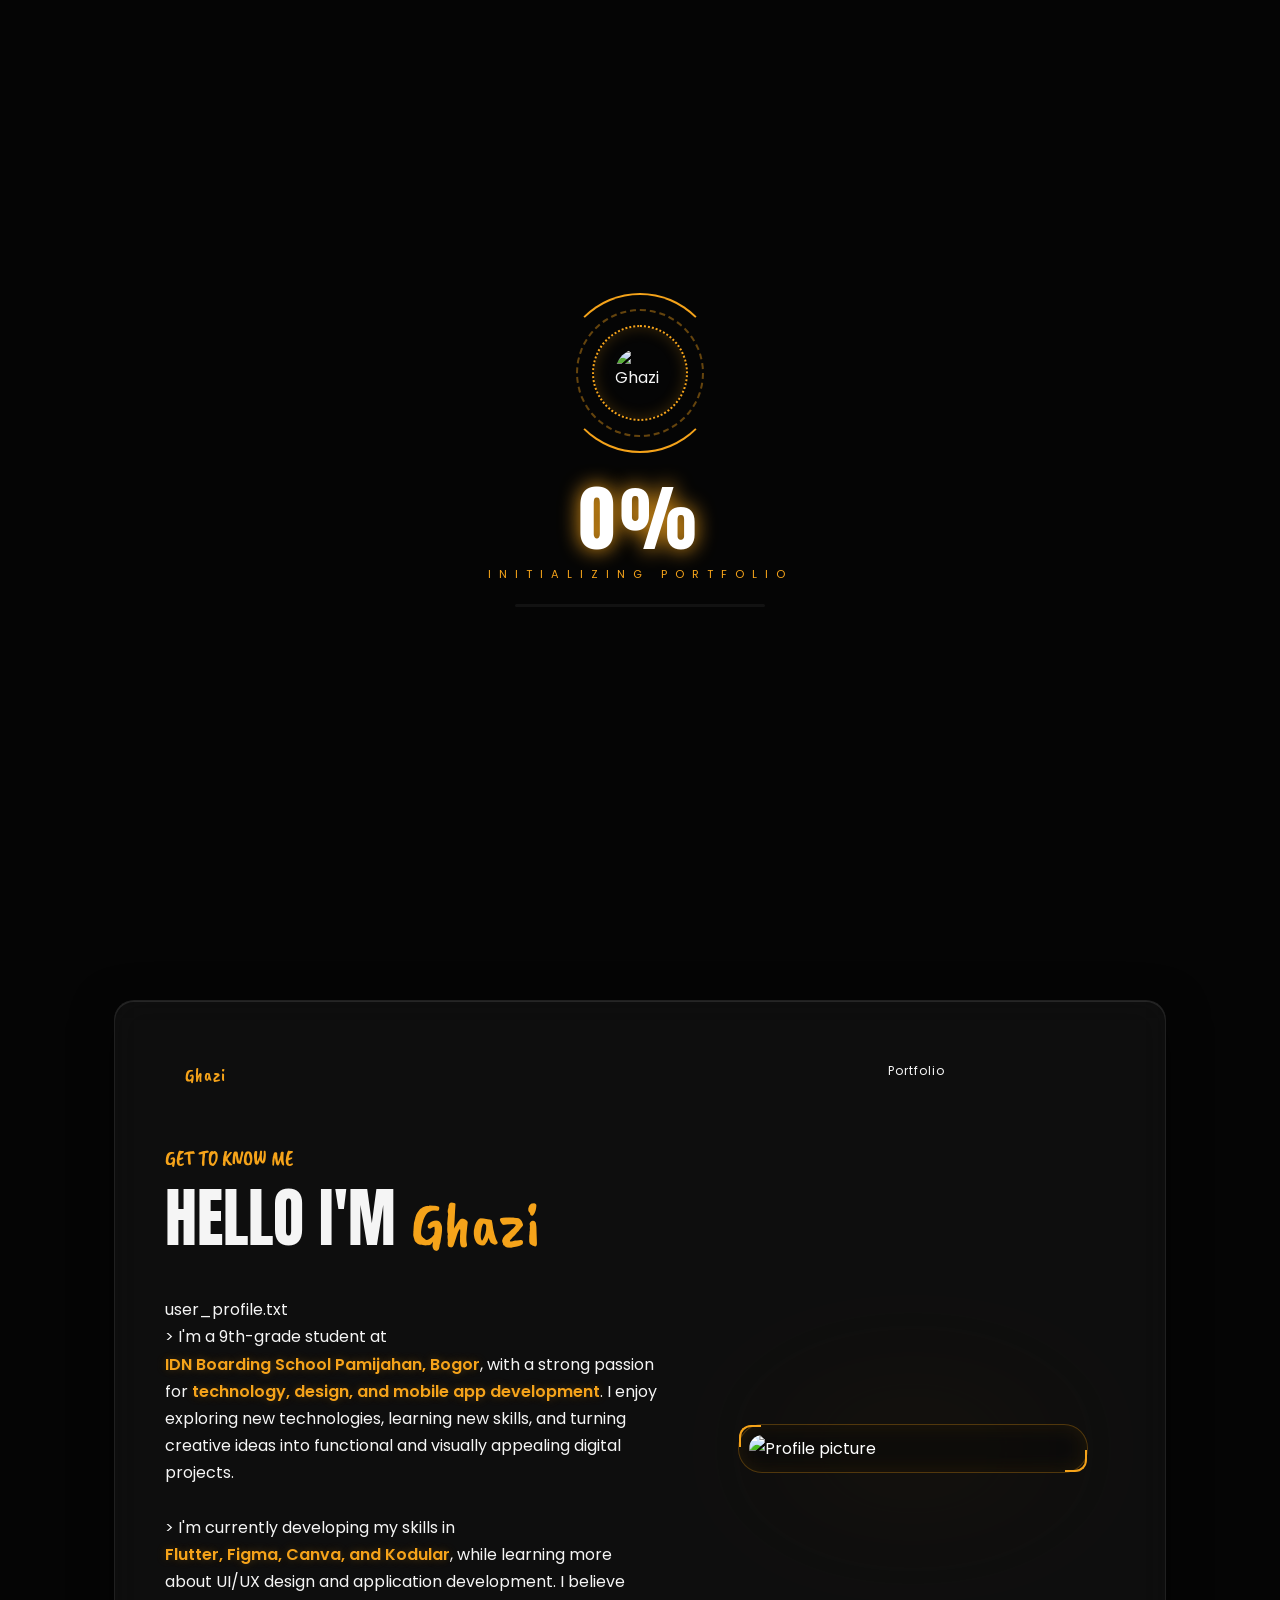
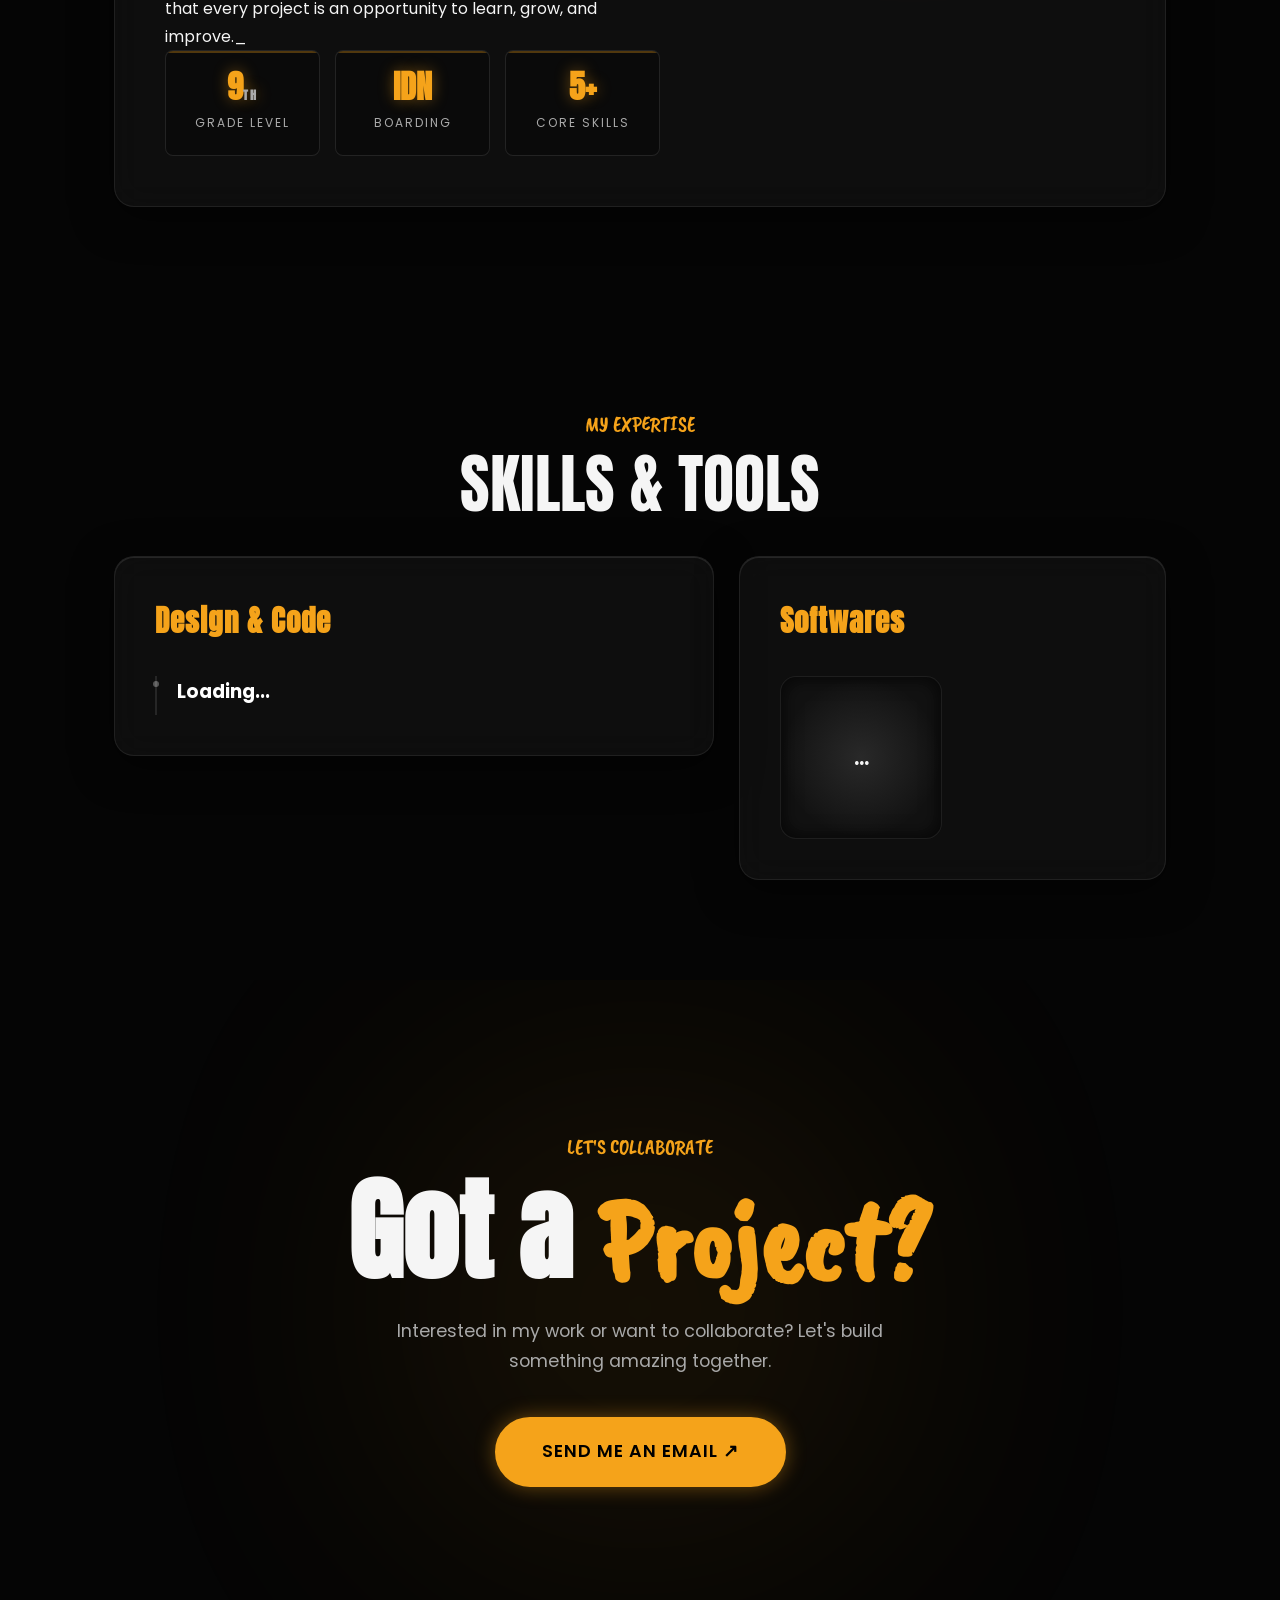
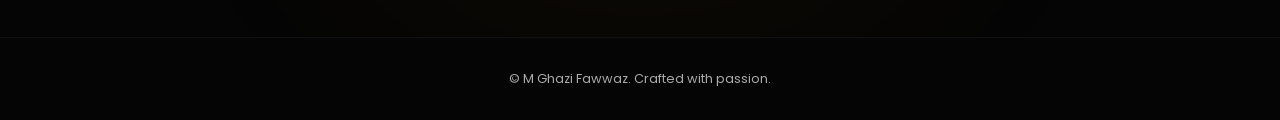
==== index.html @ 1af37bfa "Update index.html" ====
<!DOCTYPE html>
<html lang="id">
<head>
    <meta charset="UTF-8">
    <meta name="viewport" content="width=device-width, initial-scale=1.0">
    <title>My Portfolio | Home</title>
    
    <!-- SEO & Open Graph -->
    <meta name="description" content="Portofolio M Ghazi Fawwaz El Aqiel - Graphic Designer, Web Developer, & UI/UX Enthusiast.">
    <meta property="og:title" content="Ghazi | Graphic Design Portfolio">
    <meta property="og:description" content="I craft digital experiences, visual identities, and interactive web designs.">
    <meta property="og:image" content="https://i.pinimg.com/1200x/37/d2/c1/37d2c142a9b10254f9fcddb2b4d6b6f0.jpg">
    <meta property="og:url" content="https://portofolio-beta-peach-33.vercel.app/">
    <meta property="og:type" content="website">
    <meta name="twitter:card" content="summary_large_image">

    <link rel="icon" type="image/jpeg" href="https://i.pinimg.com/1200x/37/d2/c1/37d2c142a9b10254f9fcddb2b4d6b6f0.jpg">
    <link rel="stylesheet" href="portofolio.css">
    <link href="https://fonts.googleapis.com/css2?family=Anton&family=Caveat+Brush&family=Poppins:wght@300;400;500;600&display=swap" rel="stylesheet">
</head>
<body>

    <!-- BACKGROUNDS -->
    <div class="premium-bg-container">
        <div class="bg-grid-futuristic"></div>
        <div class="bg-glow-orb orb-orange"></div>
        <div class="bg-glow-orb orb-cyan"></div>
        <div class="bg-spotlight"></div>
        
        <div class="particle p1"></div>
        <div class="particle p2"></div>
        <div class="particle p3"></div>
        <div class="particle p4"></div>
        <div class="particle p5"></div>

        <div class="bg-marquee">
            <div class="marquee-content">
                <span>PORTFOLIO • DESIGNER • DEVELOPER • CREATIVE • </span>
                <span>PORTFOLIO • DESIGNER • DEVELOPER • CREATIVE • </span>
            </div>
        </div>
    </div>

    <!-- PRELOADER -->
    <div id="preloader">
        <div class="preloader-content">
            <div class="ring-outer"></div>
            <div class="ring-middle"></div>
            <div class="ring-inner"></div>
            <img src="https://i.pinimg.com/1200x/37/d2/c1/37d2c142a9b10254f9fcddb2b4d6b6f0.jpg" id="preloader-logo" alt="Ghazi Logo">
        </div>
        <div class="preloader-text">0%</div>
        <div class="preloader-subtext">INITIALIZING PORTFOLIO</div>
        <div class="preloader-bar"><div class="preloader-bar-fill"></div></div>
    </div>

    <!-- NAVBAR -->
    <header>
        <nav class="navbar glass-panel">
            <a href="index.html" class="logo">
                <img src="https://i.pinimg.com/1200x/37/d2/c1/37d2c142a9b10254f9fcddb2b4d6b6f0.jpg" alt="Ghazi Logo" style="height: 40px; width: 40px; object-fit: cover; border-radius: 50%;">
            </a>
            <ul class="nav-links">
                <li><a href="index.html" class="active">Home</a></li>
                <li><a href="#about">About</a></li>
                <li><a href="#skills">Skills</a></li>
                <li><a href="projects.html">Projects</a></li>
                <li><a href="sertifikat.html">Certificates</a></li>
                <li><a href="#contact">Contact</a></li>
            </ul>
            <button class="menu-toggle" id="menuToggle" aria-label="Buka menu" aria-expanded="false">☰</button>
        </nav>
    </header>

    <!-- ===== SECTION HOME ===== -->
    <section id="home" class="hero">
        
        <!-- SCENE 3D OTOMATIS -->
        <div class="scene-3d">
            <div class="cube-wrapper parallax-3d">
                <div class="cube">
                    <div class="face front"></div>
                    <div class="face back"></div>
                    <div class="face right"></div>
                    <div class="face left"></div>
                    <div class="face top"></div>
                    <div class="face bottom"></div>
                </div>
            </div>
            <div class="pyramid-wrapper parallax-3d">
                <div class="pyramid">
                    <div class="pyramid-face pf-front"></div>
                    <div class="pyramid-face pf-back"></div>
                    <div class="pyramid-face pf-right"></div>
                    <div class="pyramid-face pf-left"></div>
                </div>
            </div>
            <div class="ring-wrapper parallax-3d">
                <div class="ring-3d"></div>
            </div>
        </div>

        <!-- ELEMEN 3D INTERAKTIF: GLOBE -->
        <div class="interactive-3d-wrapper" id="interactive-3d">
            <div class="globe">
                <div class="globe-ring"></div>
                <div class="globe-ring" style="transform: rotateY(45deg);"></div>
                <div class="globe-ring" style="transform: rotateY(90deg);"></div>
                <div class="globe-ring" style="transform: rotateY(135deg);"></div>
                <div class="globe-ring" style="transform: rotateX(90deg);"></div>
                <div class="globe-ring" style="transform: rotateX(90deg) rotateY(45deg);"></div>
                <div class="globe-ring" style="transform: rotateX(90deg) rotateY(90deg);"></div>
                <div class="globe-ring" style="transform: rotateX(90deg) rotateY(135deg);"></div>
            </div>
        </div>

        <div class="floating-element fe-1">✧</div>
        <div class="floating-element fe-2">&lt;/&gt;</div>
        <div class="floating-element fe-3">✦</div>
        <div class="floating-element fe-4">{ }</div>

        <span class="doodle squiggle s-a parallax" data-speed="2"></span>
        <span class="doodle squiggle s-b parallax" data-speed="-1"></span>
        <span class="doodle spark sp-a"></span>
        <span class="doodle spark sp-b"></span>

        <div class="slide-head glass-panel">
            <span>Graphic Designer</span>
            <span>M Ghazi Fawwaz El Aqiel</span>
        </div>

        <div class="hero-content">
            <p class="greeting">HELLO, WELCOME TO MY UNIVERSE</p>
            <h1 class="cover-title glitch-effect" data-text="PORTFOLIO"><span class="scramble-text">PORTFOLIO</span><span class="script">Graphic Design</span></h1>
            <h2>Student | Designer | Developer</h2>
            
            <div class="hero-buttons" style="margin-top: 20px;">
                <a href="projects.html" class="btn primary magnetic">View My Work</a>
                <a href="#contact" class="btn secondary magnetic">Contact Me</a>
            </div>

            <div class="hero-stack">
                <span>🎨 Figma</span>
                <span>📱 Flutter</span>
                <span>💻 Web Dev</span>
                <span>✨ UI/UX</span>
            </div>
        </div>
    </section>

    <!-- ===== SECTION ABOUT (HUD TERMINAL) ===== -->
    <section id="about" class="section about">
        <div class="glass-panel about-container">
            <div class="slide-head"><span>Ghazi</span><span>Portfolio</span></div>
            
            <div class="about-grid">
                <div class="about-text">
                    <p class="section-label">GET TO KNOW ME</p>
                    <h2 class="slide-title">Hello I'm <span class="script">Ghazi</span></h2>
                    
                    <!-- Terminal Box -->
                    <div class="terminal-box">
                        <div class="terminal-header">
                            <div class="term-dots">
                                <span class="dot red"></span><span class="dot yellow"></span><span class="dot green"></span>
                            </div>
                            <span class="term-title">user_profile.txt</span>
                        </div>
                        <div class="terminal-body">
                            <p>
                                <span class="term-prompt">></span> I'm a 9th-grade student at <span class="highlight">IDN Boarding School Pamijahan, Bogor</span>, with a strong passion for <span class="highlight">technology, design, and mobile app development</span>. I enjoy exploring new technologies, learning new skills, and turning creative ideas into functional and visually appealing digital projects. 
                                <br><br>
                                <span class="term-prompt">></span> I'm currently developing my skills in <span class="highlight">Flutter, Figma, Canva, and Kodular</span>, while learning more about UI/UX design and application development. I believe that every project is an opportunity to learn, grow, and improve.<span class="blinking-cursor">_</span>
                            </p>
                        </div>
                    </div>
                    
                    <!-- Stat Modules -->
                    <div class="about-stats">
                        <div class="stat-box">
                            <div class="stat-glow"></div>
                            <h4>9<span class="stat-small">th</span></h4>
                            <span>Grade Level</span>
                        </div>
                        <div class="stat-box">
                            <div class="stat-glow"></div>
                            <h4>IDN</h4>
                            <span>Boarding</span>
                        </div>
                        <div class="stat-box">
                            <div class="stat-glow"></div>
                            <h4>5+</h4>
                            <span>Core Skills</span>
                        </div>
                    </div>
                </div>
                
                <!-- Gambar Profil dengan Efek Scanline -->
                <div class="hero-image-wrapper">
                    <div class="glow-backdrop"></div>
                    <div class="hero-image floating-img">
                        <div class="scanline"></div>
                        <img src="images/profile.png" alt="Profile picture">
                        <div class="corner-accent top-left"></div>
                        <div class="corner-accent top-right"></div>
                        <div class="corner-accent bottom-left"></div>
                        <div class="corner-accent bottom-right"></div>
                    </div>
                </div>
            </div>
        </div>
    </section>

    <!-- ===== SECTION SKILLS ===== -->
    <section id="skills" class="section skills">
        <p class="section-label text-center">MY EXPERTISE</p>
        <h2 class="slide-title text-center">Skills &amp; Tools</h2>
        
        <div class="bento-grid">
            <div class="bento-item glass-panel skill-list-wrapper">
                <h3>Design & Code</h3>
                <ul class="skills-container"><li class="skill-card"><h4>Loading...</h4></li></ul>
            </div>
            <div class="bento-item glass-panel software-wrapper">
                <h3>Softwares</h3>
                <div class="software-grid"><div class="sw sw-ps">...</div></div>
            </div>
        </div>
    </section>

    <!-- ===== SECTION CONTACT ===== -->
    <section id="contact" class="section contact">
        <div class="glow-orb"></div>
        <p class="section-label">LET'S COLLABORATE</p>
        <h2 class="thanks-title">Got a <span class="script">Project?</span></h2>
        <p class="contact-text">Interested in my work or want to collaborate? Let's build something amazing together.</p>
        <a href="mailto:fawwazghazi13@gmail.com" class="btn primary magnetic" id="contact-email-btn" style="padding: 18px 45px; font-size: 1.1rem;">Send Me an Email ↗</a>
    </section>

    <!-- FOOTER -->
    <footer>
        <p>© <span id="year"></span> M Ghazi Fawwaz. Crafted with passion.</p>
    </footer>

    <!-- GSAP Library -->
    <script src="https://cdnjs.cloudflare.com/ajax/libs/gsap/3.12.2/gsap.min.js"></script>
    <script src="https://cdnjs.cloudflare.com/ajax/libs/gsap/3.12.2/ScrollTrigger.min.js"></script>
    
    <!-- Script Utama -->
    <script type="module" src="portofolio.js"></script>
</body>
</html>
---- portofolio.css ----
@import url('https://fonts.googleapis.com/css2?family=Anton&family=Caveat+Brush&family=Poppins:wght@300;400;500;600&display=swap');

:root {
    --bg: #050505;
    --card: rgba(20, 20, 20, 0.6);
    --text: #f5f5f5; 
    --muted: #a9a9a9;
    --accent: #f5a31a; 
    --accent-glow: rgba(245, 163, 26, 0.4);
    --border: rgba(255, 255, 255, 0.08);
    --font-heading: 'Anton', sans-serif; 
    --font-script: 'Caveat Brush', cursive; 
    --font-body: 'Poppins', sans-serif;
    --noise: url("data:image/svg+xml,%3Csvg xmlns='http://www.w3.org/2000/svg' width='200' height='200'%3E%3Cfilter id='n'%3E%3CfeTurbulence type='fractalNoise' baseFrequency='.85' numOctaves='3' stitchTiles='stitch'/%3E%3C/filter%3E%3Crect width='100%25' height='100%25' filter='url(%23n)' opacity='.55'/%3E%3C/svg%3E");
}

* { margin: 0; padding: 0; box-sizing: border-box; }
html { scroll-behavior: smooth; scroll-padding-top: 100px; }
body { font-family: var(--font-body); background: var(--bg); color: var(--text); line-height: 1.7; overflow-x: hidden; position: relative; }
body::before { content: ''; position: fixed; inset: 0; background-image: var(--noise); opacity: 0.05; pointer-events: none; z-index: 1; }
a { text-decoration: none; color: inherit; }
ul { list-style: none; }
img { max-width: 100%; display: block; }
.text-center { text-align: center; }

/* SCROLL PROGRESS BAR */
.scroll-progress {
    position: fixed; top: 0; left: 0; height: 3px; background: var(--accent);
    width: 0%; z-index: 1000000; box-shadow: 0 0 10px var(--accent);
    transition: width 0.1s ease;
}

/* BACKGROUNDS */
.premium-bg-container { position: fixed; inset: 0; z-index: -2; overflow: hidden; background: var(--bg); }
.bg-grid-futuristic { position: absolute; inset: 0; background-image: linear-gradient(rgba(255, 255, 255, 0.02) 1px, transparent 1px), linear-gradient(90deg, rgba(255, 255, 255, 0.02) 1px, transparent 1px); background-size: 60px 60px; mask-image: radial-gradient(circle at center, black 20%, transparent 70%); -webkit-mask-image: radial-gradient(circle at center, black 20%, transparent 70%); animation: panGrid 15s linear infinite; z-index: 1; }
@keyframes panGrid { 0% { transform: translateY(0); } 100% { transform: translateY(60px); } }
.bg-glow-orb { position: absolute; border-radius: 50%; filter: blur(150px); opacity: 0.08; z-index: 0; }
.orb-orange { width: 60vw; height: 60vw; background: var(--accent); top: -20%; left: -10%; animation: floatOrb1 10s infinite alternate ease-in-out; }
.orb-cyan { width: 50vw; height: 50vw; background: #00e5ff; bottom: -10%; right: -10%; animation: floatOrb2 12s infinite alternate-reverse ease-in-out; }
@keyframes floatOrb1 { 0% { transform: translate(0, 0) scale(1); } 100% { transform: translate(100px, 50px) scale(1.1); } }
@keyframes floatOrb2 { 0% { transform: translate(0, 0) scale(1); } 100% { transform: translate(-100px, -50px) scale(1.2); } }
.bg-spotlight { position: absolute; top: 0; left: 50%; transform: translateX(-50%); width: 100vw; height: 100vh; background: radial-gradient(ellipse at top, rgba(245, 163, 26, 0.08) 0%, transparent 60%); z-index: 2; pointer-events: none; }
.particle { position: absolute; background: var(--accent); border-radius: 50%; box-shadow: 0 0 10px var(--accent); z-index: 3; opacity: 0; }
.p1 { width: 3px; height: 3px; left: 20%; bottom: -10px; animation: floatUp 8s infinite linear; }
.p2 { width: 4px; height: 4px; left: 80%; bottom: -10px; animation: floatUp 12s infinite linear 2s; background: #00e5ff; box-shadow: 0 0 10px #00e5ff; }
.p3 { width: 2px; height: 2px; left: 50%; bottom: -10px; animation: floatUp 10s infinite linear 4s; }
.p4 { width: 4px; height: 4px; left: 10%; bottom: -10px; animation: floatUp 15s infinite linear 1s; }
.p5 { width: 3px; height: 3px; left: 90%; bottom: -10px; animation: floatUp 9s infinite linear 5s; }
@keyframes floatUp { 0% { transform: translateY(0); opacity: 0; } 10% { opacity: 0.5; } 90% { opacity: 0.5; } 100% { transform: translateY(-100vh); opacity: 0; } }
.bg-marquee { position: absolute; top: 50%; left: 0; width: 100vw; overflow: hidden; transform: translateY(-50%) rotate(-5deg); opacity: 0.02; pointer-events: none; z-index: 4; }
.marquee-content { display: flex; white-space: nowrap; font-family: var(--font-heading); font-size: 15vw; color: #fff; animation: marqueeAnim 20s linear infinite; }
@keyframes marqueeAnim { 0% { transform: translateX(0); } 100% { transform: translateX(-50%); } }

.page-bg-container { position: fixed; inset: 0; z-index: -2; overflow: hidden; background: var(--bg); }
.bg-grid { position: absolute; inset: 0; background-image: linear-gradient(rgba(255, 255, 255, 0.03) 1px, transparent 1px), linear-gradient(90deg, rgba(255, 255, 255, 0.03) 1px, transparent 1px); background-size: 50px 50px; mask-image: radial-gradient(circle at center, black 30%, transparent 80%); -webkit-mask-image: radial-gradient(circle at center, black 30%, transparent 80%); animation: panGrid 20s linear infinite; }
.bg-orb-orange, .bg-orb-purple { position: absolute; border-radius: 50%; filter: blur(120px); opacity: 0.2; z-index: 0; }
.bg-orb-orange { width: 500px; height: 500px; background: var(--accent); top: -100px; left: -100px; animation: floatOrb 8s infinite alternate ease-in-out; }
.bg-orb-purple { width: 600px; height: 600px; background: #4a00e0; bottom: -200px; right: -100px; animation: floatOrb 10s infinite alternate-reverse ease-in-out; }
@keyframes floatOrb { 0% { transform: translate(0, 0) scale(1); } 100% { transform: translate(100px, 100px) scale(1.2); } }

/* KOMPONEN UI */
.glass-panel { background: var(--card); backdrop-filter: blur(16px); -webkit-backdrop-filter: blur(16px); border: 1px solid var(--border); border-radius: 20px; box-shadow: 0 10px 40px rgba(0, 0, 0, 0.5), inset 0 1px 0 rgba(255, 255, 255, 0.1); }

header { position: fixed !important; top: 20px !important; left: 0; width: 100%; z-index: 99999 !important; display: flex; justify-content: center; pointer-events: none; }
.navbar { pointer-events: auto; position: relative; width: 100%; max-width: 1100px; padding: 12px 24px; display: flex; align-items: center; justify-content: space-between; border-radius: 50px; }
.logo img { position: relative; z-index: 100; display: block; transition: transform 0.3s; }
.logo:hover img { transform: rotate(15deg) scale(1.1); }
.nav-links { display: flex; gap: 25px; }
.nav-links a { font-size: 0.85rem; font-weight: 500; color: var(--muted); position: relative; padding: 5px 0; transition: color 0.3s; }
.nav-links a::after { content: ''; position: absolute; left: 0; bottom: 0; width: 0; height: 2px; background: var(--accent); transition: width 0.3s; box-shadow: 0 0 10px var(--accent); }
.nav-links a:hover, .nav-links a.active { color: var(--text); }
.nav-links a:hover::after, .nav-links a.active::after { width: 100%; }
.menu-toggle { display: none; background: none; border: none; color: var(--text); font-size: 1.4rem; cursor: pointer; }

.script { font-family: var(--font-script); color: var(--accent); text-transform: none; letter-spacing: 0; }
.section-label { font-family: var(--font-script); color: var(--accent); font-size: 1.3rem; margin-bottom: 10px; }
.slide-title { font-family: var(--font-heading); font-weight: 400; text-transform: uppercase; line-height: 1; margin-bottom: 40px; font-size: clamp(2.5rem, 6vw, 4rem); }

/* HERO SECTION */
.hero { min-height: 100vh; padding: 140px 24px 60px; display: flex; flex-direction: column; align-items: center; text-align: center; position: relative; z-index: 2; }
.slide-head { display: flex; justify-content: space-between; width: 100%; max-width: 800px; padding: 10px 20px; border-radius: 50px; font-size: 0.75rem; letter-spacing: 1px; color: var(--text); margin-bottom: 40px; }
.slide-head span:first-child { color: var(--accent); font-family: var(--font-script); font-size: 1.1rem; }
.greeting { font-size: 0.8rem; letter-spacing: 5px; color: var(--accent); font-weight: 600; margin-bottom: 20px; text-shadow: 0 0 20px var(--accent-glow); }
.cover-title { font-size: clamp(4rem, 15vw, 11rem); letter-spacing: 2px; margin-bottom: 0.4em; font-family: var(--font-heading); line-height: 0.9; position: relative; }
.cover-title .script { position: absolute; left: 0; right: 0; text-align: center; bottom: -0.2em; font-size: 0.35em; white-space: nowrap; text-shadow: 0 10px 30px rgba(0, 0, 0, 0.8); }
.hero h2 { font-family: var(--font-body) !important; font-weight: 600; text-transform: uppercase; letter-spacing: 3px; font-size: clamp(0.9rem, 2vw, 1.2rem); color: var(--text); margin: 25px 0 15px; }

.floating-element { position: absolute; z-index: 1; font-family: monospace; font-weight: bold; color: rgba(245, 163, 26, 0.4); text-shadow: 0 0 20px rgba(245, 163, 26, 0.2); animation: floatShape 6s infinite alternate ease-in-out; pointer-events: none; }
.fe-1 { top: 30%; left: 15%; font-size: 3rem; animation-delay: 0s; }
.fe-2 { top: 60%; right: 15%; font-size: 2.5rem; color: rgba(0, 229, 255, 0.4); text-shadow: 0 0 20px rgba(0, 229, 255, 0.2); animation-delay: 2s; }
.fe-3 { bottom: 20%; left: 25%; font-size: 2rem; animation-delay: 4s; }
.fe-4 { top: 40%; right: 25%; font-size: 2rem; color: rgba(255, 255, 255, 0.2); animation-delay: 1s; }
@keyframes floatShape { 0% { transform: translateY(0) rotate(0deg); } 100% { transform: translateY(-40px) rotate(15deg); } }

.hero-stack { display: flex; gap: 15px; margin-top: 40px; flex-wrap: wrap; justify-content: center; opacity: 0; }
.hero-stack span { background: rgba(255, 255, 255, 0.03); border: 1px solid rgba(255, 255, 255, 0.08); padding: 8px 20px; border-radius: 50px; font-size: 0.85rem; color: var(--muted); font-weight: 500; backdrop-filter: blur(10px); transition: all 0.3s cubic-bezier(0.175, 0.885, 0.32, 1.275); }
.hero-stack span:hover { background: rgba(245, 163, 26, 0.15); color: var(--accent); border-color: var(--accent); transform: translateY(-5px); box-shadow: 0 10px 20px rgba(0,0,0,0.3); }

.btn { display: inline-block; padding: 15px 38px; border-radius: 50px; font-weight: 600; font-size: 0.95rem; border: 2px solid var(--accent); transition: all 0.3s cubic-bezier(0.175, 0.885, 0.32, 1.275); will-change: transform; text-transform: uppercase; letter-spacing: 1px; }
.btn.primary { background: var(--accent); color: #000; box-shadow: 0 0 20px var(--accent-glow); }
.btn.primary:hover { background: transparent; color: var(--accent); box-shadow: 0 0 40px var(--accent-glow); }
.btn.secondary { background: transparent; color: var(--text); border-color: rgba(255,255,255,0.2); }
.btn.secondary:hover { border-color: var(--accent); color: var(--accent); box-shadow: 0 0 20px var(--accent-glow); }
.hero-buttons { display: flex; flex-wrap: wrap; gap: 20px; justify-content: center; }

.section { max-width: 1100px; margin: 0 auto; padding: 100px 24px; position: relative; z-index: 2; }

/* ABOUT */
.about-container { padding: 50px; position: relative; overflow: hidden; }
.about-grid { display: grid; grid-template-columns: 1.1fr 0.9fr; gap: 50px; align-items: center; }
.about-content p { color: #d1d1d1; font-size: 1.05rem; line-height: 1.9; margin-bottom: 30px; font-family: var(--font-body); }
.highlight { color: var(--accent); font-weight: 600; position: relative; display: inline-block; text-shadow: 0 0 10px rgba(245,163,26,0.3); }

.about-stats { display: flex; gap: 15px; flex-wrap: wrap; }
.stat-box { background: rgba(10, 10, 10, 0.8); border: 1px solid rgba(255, 255, 255, 0.1); padding: 20px 25px; border-radius: 8px; text-align: center; flex: 1; min-width: 100px; transition: all 0.3s ease; position: relative; overflow: hidden; }
.stat-box::before { content: ''; position: absolute; top: 0; left: 0; width: 100%; height: 2px; background: var(--accent); opacity: 0.3; transition: opacity 0.3s; }
.stat-box:hover { background: rgba(245, 163, 26, 0.05); border-color: var(--accent); transform: translateY(-5px); box-shadow: 0 10px 20px rgba(0,0,0,0.5); }
.stat-box:hover::before { opacity: 1; }
.stat-box h4 { font-family: var(--font-heading); color: var(--accent); font-size: 2rem; margin-bottom: 5px; line-height: 1; text-shadow: 0 0 15px rgba(245,163,26,0.4); }
.stat-box span { font-size: 0.75rem; color: var(--muted); text-transform: uppercase; letter-spacing: 2px; }

.hero-image-wrapper { position: relative; display: flex; justify-content: center; align-items: center; }
.glow-backdrop { position: absolute; width: 80%; height: 80%; background: var(--accent); filter: blur(80px); opacity: 0.15; border-radius: 50%; z-index: 0; animation: pulseGlow 4s infinite alternate; }
@keyframes pulseGlow { 0% { transform: scale(0.8); opacity: 0.15; } 100% { transform: scale(1.1); opacity: 0.3; } }

.hero-image { position: relative; z-index: 1; width: 100%; max-width: 350px; padding: 10px; border: 1px solid rgba(245, 163, 26, 0.3); border-radius: 24px; background: rgba(0,0,0,0.4); backdrop-filter: blur(10px); box-shadow: inset 0 0 20px rgba(245, 163, 26, 0.1); }
.hero-image::before, .hero-image::after { content: ''; position: absolute; width: 20px; height: 20px; border: 2px solid var(--accent); transition: all 0.3s; }
.hero-image::before { top: 0; left: 0; border-right: none; border-bottom: none; border-radius: 12px 0 0 0; }
.hero-image::after { bottom: 0; right: 0; border-left: none; border-top: none; border-radius: 0 0 12px 0; }
.hero-image:hover::before, .hero-image:hover::after { width: 100%; height: 100%; border-radius: 24px; opacity: 0.3; }
.hero-image img { width: 100%; border-radius: 16px; object-fit: cover; filter: contrast(1.1) saturate(1.2); }

/* SKILLS */
.bento-grid { display: flex; flex-direction: row; gap: 25px; margin-top: 30px; align-items: flex-start; }
.bento-item { padding: 40px; position: relative; overflow: hidden; }
.skill-list-wrapper { flex: 1.2; }
.software-wrapper { flex: 0.8; }
.bento-item h3 { font-family: var(--font-heading); font-size: 1.8rem; color: var(--accent); margin-bottom: 30px; letter-spacing: 1px; }
.skills-container { display: flex; flex-direction: column; gap: 25px; }
.skill-card { padding-left: 20px; border-left: 2px solid rgba(255,255,255,0.1); position: relative; transition: all 0.3s; }
.skill-card::before { content: ''; position: absolute; left: -4px; top: 5px; width: 6px; height: 6px; background: rgba(255,255,255,0.3); border-radius: 50%; transition: all 0.3s; }
.skill-card:hover { border-left-color: var(--accent); transform: translateX(5px); }
.skill-card:hover::before { background: var(--accent); box-shadow: 0 0 10px var(--accent); }
.skill-card h4 { font-size: 1.15rem; color: #fff; margin-bottom: 8px; }
.skill-card p { color: var(--muted); font-size: 0.95rem; line-height: 1.6; }

.software-grid { display: grid; grid-template-columns: repeat(2, 1fr); gap: 20px; }
.sw { aspect-ratio: 1; border-radius: 16px; display: flex; align-items: center; justify-content: center; font-weight: 700; font-size: 1.3rem; text-align: center; background: rgba(20, 20, 20, 0.8); border: 1px solid rgba(255, 255, 255, 0.05); transition: all 0.4s cubic-bezier(0.175, 0.885, 0.32, 1.275); box-shadow: inset 0 0 20px rgba(0,0,0,0.8); position: relative; overflow: hidden; }
.sw::after { content: ''; position: absolute; inset: 0; background: radial-gradient(circle at center, currentColor 0%, transparent 70%); opacity: 0.1; transition: opacity 0.3s; }
.sw:hover { transform: translateY(-8px) scale(1.05); border-color: currentColor; box-shadow: 0 10px 20px rgba(0,0,0,0.5), 0 0 15px currentColor; }
.sw:hover::after { opacity: 0.3; }

/* CONTACT */
.contact { text-align: center; padding: 150px 24px; position: relative; overflow: hidden; }
.glow-orb { position: absolute; top: 50%; left: 50%; transform: translate(-50%, -50%); width: 400px; height: 400px; background: var(--accent); filter: blur(150px); opacity: 0.15; border-radius: 50%; z-index: -1; }
.thanks-title { font-family: var(--font-heading); font-size: clamp(3rem, 10vw, 7rem); line-height: 1; margin-bottom: 20px; }
.contact-text { color: var(--muted); max-width: 500px; margin: 0 auto 40px; font-size: 1.1rem; }
footer { text-align: center; padding: 30px; color: var(--muted); font-size: 0.8rem; border-top: 1px solid rgba(255,255,255,0.05); position: relative; z-index: 2; }

/* FILTER PROJECTS */
.filter-container { display: flex; flex-wrap: wrap; gap: 10px; justify-content: center; margin-bottom: 40px; }
.filter-btn { background: transparent; border: 1px solid rgba(255,255,255,0.15); color: var(--muted); padding: 8px 20px; border-radius: 50px; font-family: var(--font-body); font-size: 0.85rem; cursor: pointer; transition: all 0.3s; font-weight: 500; }
.filter-btn:hover, .filter-btn.active { background: var(--accent); color: #000; border-color: var(--accent); box-shadow: 0 0 15px var(--accent-glow); transform: translateY(-3px); }

/* PROJECTS & CERTIFICATES GRID */
.modern-project-grid { display: grid; grid-template-columns: repeat(auto-fill, minmax(320px, 1fr)); gap: 24px; margin-top: 30px; perspective: 1000px; }
.modern-project-card { position: relative; aspect-ratio: 4 / 3; border-radius: 16px; overflow: hidden; background: #111; border: 1px solid rgba(255, 255, 255, 0.08); transition: transform 0.1s ease-out, box-shadow 0.4s ease, border-color 0.4s ease; display: block; transform-style: preserve-3d; }
.modern-project-card:hover { border-color: var(--accent); box-shadow: 0 20px 40px rgba(0, 0, 0, 0.6), 0 0 20px rgba(245, 163, 26, 0.15); z-index: 10; }
.modern-project-card img { width: 100%; height: 100%; object-fit: cover; transition: transform 0.6s ease; }
.modern-project-card:hover img { transform: scale(1.08); }
.modern-project-overlay { position: absolute; inset: 0; background: linear-gradient(to top, rgba(0,0,0,0.95) 0%, rgba(0,0,0,0.4) 50%, transparent 100%); opacity: 0.8; transition: opacity 0.3s ease; }
.modern-project-card:hover .modern-project-overlay { opacity: 1; }
.modern-project-info { position: absolute; bottom: 0; left: 0; width: 100%; padding: 24px; transform: translateY(10px); transition: transform 0.3s ease; transform-style: preserve-3d; }
.modern-project-card:hover .modern-project-info { transform: translateY(0) translateZ(20px); }
.modern-project-info h4 { font-family: var(--font-heading); font-size: 1.6rem; color: #fff; margin-bottom: 4px; letter-spacing: 0.5px; text-transform: uppercase; text-shadow: 0 2px 10px rgba(0,0,0,0.8); }
.modern-project-info span { display: inline-block; font-size: 0.75rem; color: var(--accent); font-weight: 600; letter-spacing: 1px; text-transform: uppercase; }

.video-marquee-wrapper { overflow: hidden; width: 100%; position: relative; padding: 40px 0; mask-image: linear-gradient(to right, transparent, black 10%, black 90%, transparent); -webkit-mask-image: linear-gradient(to right, transparent, black 10%, black 90%, transparent); perspective: 1000px; }
.video-marquee-track { display: flex; gap: 30px; width: max-content; animation: scrollMarquee 45s linear infinite; transform-style: preserve-3d; }
.video-marquee-wrapper:hover .video-marquee-track { animation-play-state: paused; }
@keyframes scrollMarquee { 0% { transform: translateX(0); } 100% { transform: translateX(-50%); } }
.video-item-card { width: 380px !important; aspect-ratio: 16 / 9 !important; flex-shrink: 0; position: relative; border-radius: 16px; overflow: hidden; border: 1px solid rgba(255, 255, 255, 0.1); background: #111; transition: transform 0.4s cubic-bezier(0.175, 0.885, 0.32, 1.275), box-shadow 0.4s ease, border-color 0.4s ease; transform-style: preserve-3d; }
.video-item-card:hover { border-color: var(--accent); transform: scale(1.08) translateZ(30px) rotateX(2deg) rotateY(-2deg); box-shadow: 0 20px 40px rgba(245, 163, 26, 0.2), 0 0 20px rgba(245, 163, 26, 0.1); z-index: 10; }
.video-card-inner { width: 100%; height: 100%; position: relative; }
.video-item-card img { width: 100%; height: 100%; object-fit: cover; transition: transform 0.5s ease; }
.video-item-card:hover img { transform: scale(1.05); }
.video-overlay { position: absolute; inset: 0; background: linear-gradient(to top, rgba(0,0,0,0.9) 0%, rgba(0,0,0,0.2) 50%, transparent 100%); transition: opacity 0.3s ease; }
.play-btn-wrapper { position: absolute; top: 50%; left: 50%; transform: translate(-50%, -50%) translateZ(20px); opacity: 0.8; transition: opacity 0.3s, transform 0.3s; }
.video-item-card:hover .play-btn-wrapper { opacity: 1; transform: translate(-50%, -50%) translateZ(40px) scale(1.1); }
.play-btn { width: 60px; height: 60px; background: rgba(10, 10, 10, 0.5); backdrop-filter: blur(5px); -webkit-backdrop-filter: blur(5px); border: 2px solid rgba(255,255,255,0.8); border-radius: 50%; display: flex; align-items: center; justify-content: center; color: #fff; font-size: 1.2rem; padding-left: 5px; box-shadow: 0 0 20px rgba(0,0,0,0.5); transition: background 0.3s, border-color 0.3s, color 0.3s; }
.video-item-card:hover .play-btn { background: var(--accent); border-color: var(--accent); color: #000; box-shadow: 0 0 30px var(--accent-glow); }
.video-title-badge { position: absolute; bottom: 15px; left: 15px; background: rgba(20, 20, 20, 0.6); backdrop-filter: blur(10px); -webkit-backdrop-filter: blur(10px); border: 1px solid rgba(255, 255, 255, 0.15); color: #fff; padding: 6px 16px; border-radius: 50px; font-size: 0.8rem; font-weight: 600; letter-spacing: 0.5px; transform: translateZ(30px); transition: background 0.3s, border-color 0.3s; }
.video-item-card:hover .video-title-badge { background: rgba(245, 163, 26, 0.9); color: #000; border-color: var(--accent); }

.cert-grid { display: grid; grid-template-columns: repeat(auto-fill, minmax(320px, 1fr)); gap: 24px; margin-top: 30px; perspective: 1000px; }
.cert-card { position: relative; background: #111; border-radius: 16px; overflow: hidden; border: 1px solid rgba(255, 255, 255, 0.08); transition: transform 0.1s ease-out, box-shadow 0.4s ease, border-color 0.4s ease; display: flex; flex-direction: column; aspect-ratio: 4 / 3; transform-style: preserve-3d; }
.cert-card:hover { border-color: var(--accent); box-shadow: 0 20px 40px rgba(0, 0, 0, 0.6), 0 0 20px rgba(245, 163, 26, 0.15); z-index: 10; }
.cert-image-wrapper { width: 100%; height: 100%; position: absolute; inset: 0; }
.cert-image-wrapper img { width: 100%; height: 100%; object-fit: cover; transition: transform 0.6s ease; }
.cert-card:hover .cert-image-wrapper img { transform: scale(1.1); }
.cert-overlay { position: absolute; inset: 0; background: linear-gradient(to top, rgba(0,0,0,0.95) 0%, rgba(0,0,0,0.4) 60%, transparent 100%); opacity: 0.9; transition: opacity 0.3s ease; }
.cert-card:hover .cert-overlay { opacity: 1; }
.cert-info { position: absolute; bottom: 0; left: 0; width: 100%; padding: 24px; transform: translateY(15px); transition: transform 0.4s ease; z-index: 2; transform-style: preserve-3d; }
.cert-card:hover .cert-info { transform: translateY(0) translateZ(20px); }
.cert-info h3 { font-family: var(--font-heading); font-size: 1.4rem; color: #fff; margin-bottom: 4px; line-height: 1.2; text-transform: uppercase; text-shadow: 0 2px 10px rgba(0,0,0,0.5); }
.cert-issuer-row { display: flex; justify-content: space-between; align-items: center; font-size: 0.8rem; color: var(--accent); font-weight: 600; letter-spacing: 0.5px; margin-bottom: 12px; }
.cert-btn { display: inline-block; padding: 8px 18px; background: rgba(245, 163, 26, 0.1); border: 1px solid var(--accent); color: var(--accent); border-radius: 50px; font-size: 0.75rem; font-weight: 600; text-transform: uppercase; letter-spacing: 1px; transition: all 0.3s; backdrop-filter: blur(5px); }
.cert-btn:hover { background: var(--accent); color: #000; box-shadow: 0 0 15px var(--accent); }

/* PRELOADER, CURSOR, GLITCH */
#preloader { position: fixed; inset: 0; background: #050505; z-index: 9999999; display: flex; flex-direction: column; align-items: center; justify-content: center; }
.preloader-content { position: relative; width: 160px; height: 160px; display: flex; align-items: center; justify-content: center; margin-bottom: 30px; }
.ring-outer, .ring-middle, .ring-inner { position: absolute; border-radius: 50%; }
.ring-outer { width: 100%; height: 100%; border: 2px solid transparent; border-top: 2px solid var(--accent); border-bottom: 2px solid var(--accent); animation: spinRing 3s linear infinite; }
.ring-middle { width: 80%; height: 80%; border: 2px dashed rgba(245, 163, 26, 0.4); animation: spinRing 4s linear infinite reverse; }
.ring-inner { width: 60%; height: 60%; border: 2px dotted var(--accent); box-shadow: inset 0 0 15px rgba(245, 163, 26, 0.2); animation: spinRing 2s linear infinite; }
@keyframes spinRing { 0% { transform: rotate(0deg); } 100% { transform: rotate(360deg); } }
#preloader-logo { width: 50px; height: 50px; object-fit: cover; border-radius: 50%; position: relative; z-index: 2; animation: pulseLogo 2s infinite alternate; }
@keyframes pulseLogo { 0% { filter: drop-shadow(0 0 5px var(--accent)); transform: scale(0.95); } 100% { filter: drop-shadow(0 0 25px var(--accent)); transform: scale(1.05); } }
.preloader-text { font-family: var(--font-heading); font-size: 4.5rem; color: #fff; line-height: 1; letter-spacing: 5px; text-shadow: 0 0 20px var(--accent); }
.preloader-subtext { font-family: var(--font-body); font-size: 0.7rem; color: var(--accent); letter-spacing: 8px; margin-bottom: 20px; margin-top: 10px; animation: blinkText 1.5s infinite; }
@keyframes blinkText { 0%, 100% { opacity: 1; } 50% { opacity: 0.3; } }
.preloader-bar { width: 250px; height: 3px; background: rgba(255,255,255,0.05); border-radius: 5px; overflow: hidden; position: relative; }
.preloader-bar-fill { width: 0%; height: 100%; background: linear-gradient(90deg, transparent, var(--accent), #fff); box-shadow: 0 0 15px var(--accent); }

@media (pointer: fine) {
    body, a, button, input, textarea, .btn, .filter-btn { cursor: none !important; }
    .cursor-dot, .cursor-outline { position: fixed; top: 0; left: 0; margin: 0; transform: translate(-50%, -50%); border-radius: 50%; pointer-events: none; z-index: 999999; }
    .cursor-dot { width: 6px; height: 6px; background-color: var(--accent); box-shadow: 0 0 10px var(--accent); }
    .cursor-outline { width: 40px; height: 40px; border: 1px solid rgba(245, 163, 26, 0.4); transition: width 0.2s, height 0.2s, background-color 0.2s; }
    .cursor-outline.hovered { width: 70px; height: 70px; background-color: rgba(245, 163, 26, 0.1); border-color: var(--accent); }
}
.glitch-effect { position: relative; }
.glitch-effect::before, .glitch-effect::after { content: attr(data-text); position: absolute; top: 0; left: 0; width: 100%; height: 100%; background: var(--bg); }
.glitch-effect::before { left: 3px; text-shadow: -2px 0 #ff003c; clip: rect(24px, 550px, 90px, 0); animation: glitch-anim 3s infinite linear alternate-reverse; }
.glitch-effect::after { left: -3px; text-shadow: 2px 0 #00e5ff; clip: rect(85px, 550px, 140px, 0); animation: glitch-anim 2s linear alternate-reverse infinite; }
@keyframes glitch-anim { 0% { clip: rect(10px, 9999px, 50px, 0); } 20% { clip: rect(80px, 9999px, 20px, 0); } 40% { clip: rect(30px, 9999px, 70px, 0); } 60% { clip: rect(60px, 9999px, 40px, 0); } 80% { clip: rect(15px, 9999px, 90px, 0); } 100% { clip: rect(80px, 9999px, 100px, 0); } }

.doodle { position: absolute; pointer-events: none; background-repeat: no-repeat; background-size: contain; z-index: 0; }
.s-a { top: 20%; left: 10%; width: 100px; height: 30px; background-image: url("data:image/svg+xml,%3Csvg xmlns='http://www.w3.org/2000/svg' viewBox='0 0 140 40'%3E%3Cpath d='M4 22 Q14 -2 24 22 T44 22 T64 22 T84 22 T104 22 T136 22' fill='none' stroke='%23f5a31a' stroke-width='4' stroke-linecap='round'/%3E%3C/svg%3E"); }
.s-b { bottom: 20%; right: 10%; width: 120px; height: 36px; background-image: url("data:image/svg+xml,%3Csvg xmlns='http://www.w3.org/2000/svg' viewBox='0 0 140 40'%3E%3Cpath d='M4 22 Q14 -2 24 22 T44 22 T64 22 T84 22 T104 22 T136 22' fill='none' stroke='%23f5a31a' stroke-width='4' stroke-linecap='round'/%3E%3C/svg%3E"); transform: rotate(15deg); }
.spark { background-image: url("data:image/svg+xml,%3Csvg xmlns='http://www.w3.org/2000/svg' viewBox='0 0 100 100'%3E%3Cpath d='M50 4 C54 34 66 46 96 50 C66 54 54 66 50 96 C46 66 34 54 4 50 C34 46 46 34 50 4Z' fill='%23ffffff'/%3E%3C/svg%3E"); width: 25px; height: 25px; opacity: 0.3; }

/* ==========================================
   ELEMEN 3D (POSISI BARU SUDAH DIPISAH AGAR TIDAK TABRAKAN)
   ========================================== */
.scene-3d { position: absolute; inset: 0; pointer-events: none; z-index: 1; perspective: 1000px; overflow: hidden; }
.cube-wrapper { position: absolute; width: 80px; height: 80px; top: 25%; left: 8%; transform-style: preserve-3d; animation: floatObj 6s ease-in-out infinite alternate; }
.pyramid-wrapper { position: absolute; width: 100px; height: 100px; top: 35%; right: 8%; transform-style: preserve-3d; animation: floatObj 8s ease-in-out infinite alternate-reverse; }
.ring-wrapper { position: absolute; width: 150px; height: 150px; bottom: 20%; left: 20%; transform-style: preserve-3d; animation: floatObj 7s ease-in-out infinite alternate; }

.cube { width: 100%; height: 100%; position: relative; transform-style: preserve-3d; animation: spinCube 15s linear infinite; }
.cube .face { position: absolute; width: 80px; height: 80px; border: 1.5px solid rgba(245, 163, 26, 0.5); background: rgba(245, 163, 26, 0.05); box-shadow: 0 0 15px rgba(245, 163, 26, 0.2), inset 0 0 10px rgba(245, 163, 26, 0.1); }
.cube .front  { transform: translateZ(40px); }
.cube .back   { transform: rotateY(180deg) translateZ(40px); }
.cube .right  { transform: rotateY(90deg) translateZ(40px); }
.cube .left   { transform: rotateY(-90deg) translateZ(40px); }
.cube .top    { transform: rotateX(90deg) translateZ(40px); }
.cube .bottom { transform: rotateX(-90deg) translateZ(40px); }
@keyframes spinCube { 0% { transform: rotateX(0) rotateY(0) rotateZ(0); } 100% { transform: rotateX(360deg) rotateY(360deg) rotateZ(360deg); } }

.pyramid { width: 100%; height: 100%; position: relative; transform-style: preserve-3d; animation: spinPyramid 12s linear infinite; }
.pyramid-face { position: absolute; bottom: 0; left: 0; width: 0; height: 0; border-left: 50px solid transparent; border-right: 50px solid transparent; border-bottom: 86.6px solid rgba(0, 229, 255, 0.1); transform-origin: 50% 100%; filter: drop-shadow(0 0 10px rgba(0, 229, 255, 0.4)); }
.pyramid-face::after { content: ''; position: absolute; left: -50px; bottom: -86.6px; border-left: 50px solid transparent; border-right: 50px solid transparent; border-bottom: 86.6px solid transparent; border-bottom-color: rgba(0, 229, 255, 0.4); transform: scale(0.95); }
.pf-front { transform: rotateX(30deg) rotateY(0deg) translateZ(25px); }
.pf-back  { transform: rotateX(30deg) rotateY(180deg) translateZ(25px); }
.pf-right { transform: rotateX(30deg) rotateY(90deg) translateZ(25px); }
.pf-left  { transform: rotateX(30deg) rotateY(-90deg) translateZ(25px); }
@keyframes spinPyramid { 0% { transform: rotateY(0deg); } 100% { transform: rotateY(360deg); } }

.ring-3d { width: 100%; height: 100%; border-radius: 50%; border: 2px dashed rgba(245, 163, 26, 0.4); box-shadow: 0 0 30px rgba(245, 163, 26, 0.1); position: absolute; transform-style: preserve-3d; animation: spinRing3D 10s linear infinite; }
.ring-3d::before, .ring-3d::after { content: ''; position: absolute; width: 100%; height: 100%; border-radius: 50%; border: 1px solid rgba(255, 255, 255, 0.2); }
.ring-3d::before { transform: rotateX(60deg) rotateY(20deg); }
.ring-3d::after { transform: rotateX(-60deg) rotateY(-20deg); border-color: rgba(0, 229, 255, 0.3); }
@keyframes spinRing3D { 0% { transform: rotateX(0) rotateY(0); } 100% { transform: rotateX(360deg) rotateY(360deg); } }

@keyframes floatObj { 0% { transform: translateY(0px); } 100% { transform: translateY(-30px); } }

/* ==========================================
   ELEMEN 3D INTERAKTIF (GLOBAL WRAPPER)
   ========================================== */
.interactive-3d-wrapper {
    perspective: 1000px;
    z-index: 10;
    pointer-events: auto;
    cursor: grab;
}
.interactive-3d-wrapper:active { cursor: grabbing; }

/* 1. HOME PAGE GLOBE (CENTER BOTTOM) */
#interactive-3d {
    position: absolute;
    bottom: 8%;
    left: 50%;
    transform: translateX(-50%);
    width: 160px;
    height: 160px;
}
#interactive-3d .drag-hint { display: none; } /* Sembunyikan Drag Me di Home */
.globe { width: 100%; height: 100%; position: relative; transform-style: preserve-3d; }
.globe-ring { position: absolute; inset: 0; border: 1.5px solid rgba(0, 229, 255, 0.4); border-radius: 50%; box-shadow: 0 0 15px rgba(0, 229, 255, 0.15), inset 0 0 15px rgba(0, 229, 255, 0.1); }

/* 2. PROJECTS & CERTIFICATES (FIXED BOTTOM RIGHT) */
#interactive-3d-project, #interactive-3d-cert {
    position: fixed;
    bottom: 30px;
    right: 30px;
    width: 150px;
    height: 150px;
}

/* Data Stack (Projects) */
.stack-3d { width: 100px; height: 100px; position: relative; transform-style: preserve-3d; margin: 25px auto; }
.stack-layer { position: absolute; inset: 0; border: 1px solid rgba(245, 163, 26, 0.6); background: rgba(245, 163, 26, 0.05); box-shadow: inset 0 0 20px rgba(245, 163, 26, 0.1); border-radius: 10px; transition: all 0.3s; }
.layer-1 { transform: translateZ(20px) translateX(0px); background: rgba(245, 163, 26, 0.1); }
.layer-2 { transform: translateZ(0px) translateX(-15px) translateY(15px); opacity: 0.6; }
.layer-3 { transform: translateZ(-20px) translateX(-30px) translateY(30px); opacity: 0.3; }
#interactive-3d-project:hover .layer-2 { transform: translateZ(-10px) translateX(-25px) translateY(25px); }
#interactive-3d-project:hover .layer-3 { transform: translateZ(-30px) translateX(-45px) translateY(45px); }

/* Medal (Certificates) */
.medal-3d { width: 100px; height: 100px; position: relative; transform-style: preserve-3d; margin: 25px auto; }
.medal-ring { position: absolute; inset: 0; border-radius: 50%; border: 3px solid rgba(0, 229, 255, 0.6); box-shadow: 0 0 25px rgba(0, 229, 255, 0.3), inset 0 0 15px rgba(0, 229, 255, 0.2); background: rgba(0, 229, 255, 0.05); transform: translateZ(20px); }
.medal-star { position: absolute; top: 50%; left: 50%; transform: translate(-50%, -50%) translateZ(30px); font-size: 2.5rem; color: var(--accent); text-shadow: 0 0 20px var(--accent); }
.medal-ribbon { position: absolute; top: -30px; width: 25px; height: 90px; background: linear-gradient(to bottom, #ff003c, #99001a); border: 1px solid rgba(255,255,255,0.2); transform-origin: bottom center; z-index: -1; box-shadow: 0 0 10px rgba(255,0,60,0.4); }
.medal-ribbon.left { left: 20px; transform: rotate(15deg) translateZ(10px); }
.medal-ribbon.right { right: 20px; transform: rotate(-15deg) translateZ(10px); }

/* Drag Hint Text (Untuk Projects & Certificates) */
.drag-hint {
    position: absolute; bottom: -25px; left: 50%; transform: translateX(-50%);
    font-family: var(--font-script); font-size: 1.2rem; color: var(--accent);
    text-shadow: 0 0 10px var(--accent-glow); white-space: nowrap; opacity: 0.8;
    animation: floatHint 2s infinite alternate ease-in-out; pointer-events: none;
}
@keyframes floatHint {
    0% { transform: translate(-50%, 0); opacity: 0.5; }
    100% { transform: translate(-50%, -5px); opacity: 1; }
}

/* 404 */
.error-page { display: flex; flex-direction: column; align-items: center; justify-content: center; min-height: 100vh; text-align: center; position: relative; z-index: 2; }
.error-glitch { font-family: var(--font-heading); font-size: clamp(8rem, 20vw, 15rem); line-height: 1; color: var(--text); position: relative; margin-bottom: 20px; text-shadow: 0 0 20px rgba(255,255,255,0.2); }
.error-title { font-family: var(--font-heading); font-size: clamp(2rem, 5vw, 3rem); color: var(--accent); margin-bottom: 15px; text-transform: uppercase; letter-spacing: 2px; }
.error-desc { color: var(--muted); max-width: 400px; margin-bottom: 30px; font-size: 1.1rem; }

/* Responsive */
@media (max-width: 900px) {
    .about-grid { grid-template-columns: 1fr; }
    .hero-image { order: -1; margin-bottom: 20px; }
    .bento-grid { flex-direction: column; }
    .skill-list-wrapper, .software-wrapper { width: 100%; }
    .about-container { padding: 30px; }
    .about-stats { justify-content: center; }
    .stat-box { flex: 1 1 30%; }
    .glow-backdrop { width: 100%; height: 100%; }
    .floating-element { display: none; }
    .scene-3d { display: none; }
    .interactive-3d-wrapper { display: none; } 
}
@media (max-width: 768px) {
    .menu-toggle { display: block; }
    .nav-links { position: absolute; top: 110%; left: 0; width: 100%; flex-direction: column; background: var(--card); backdrop-filter: blur(20px); border-radius: 20px; border: 1px solid var(--border); max-height: 0; overflow: hidden; transition: max-height 0.4s ease; padding: 0; }
    .nav-links.active { max-height: 400px; padding: 20px 0; }
    .nav-links a { display: block; padding: 15px; text-align: center; }
    .cover-title .script { position: static; display: block; transform: none; margin-top: 10px; font-size: 0.4em; }
}
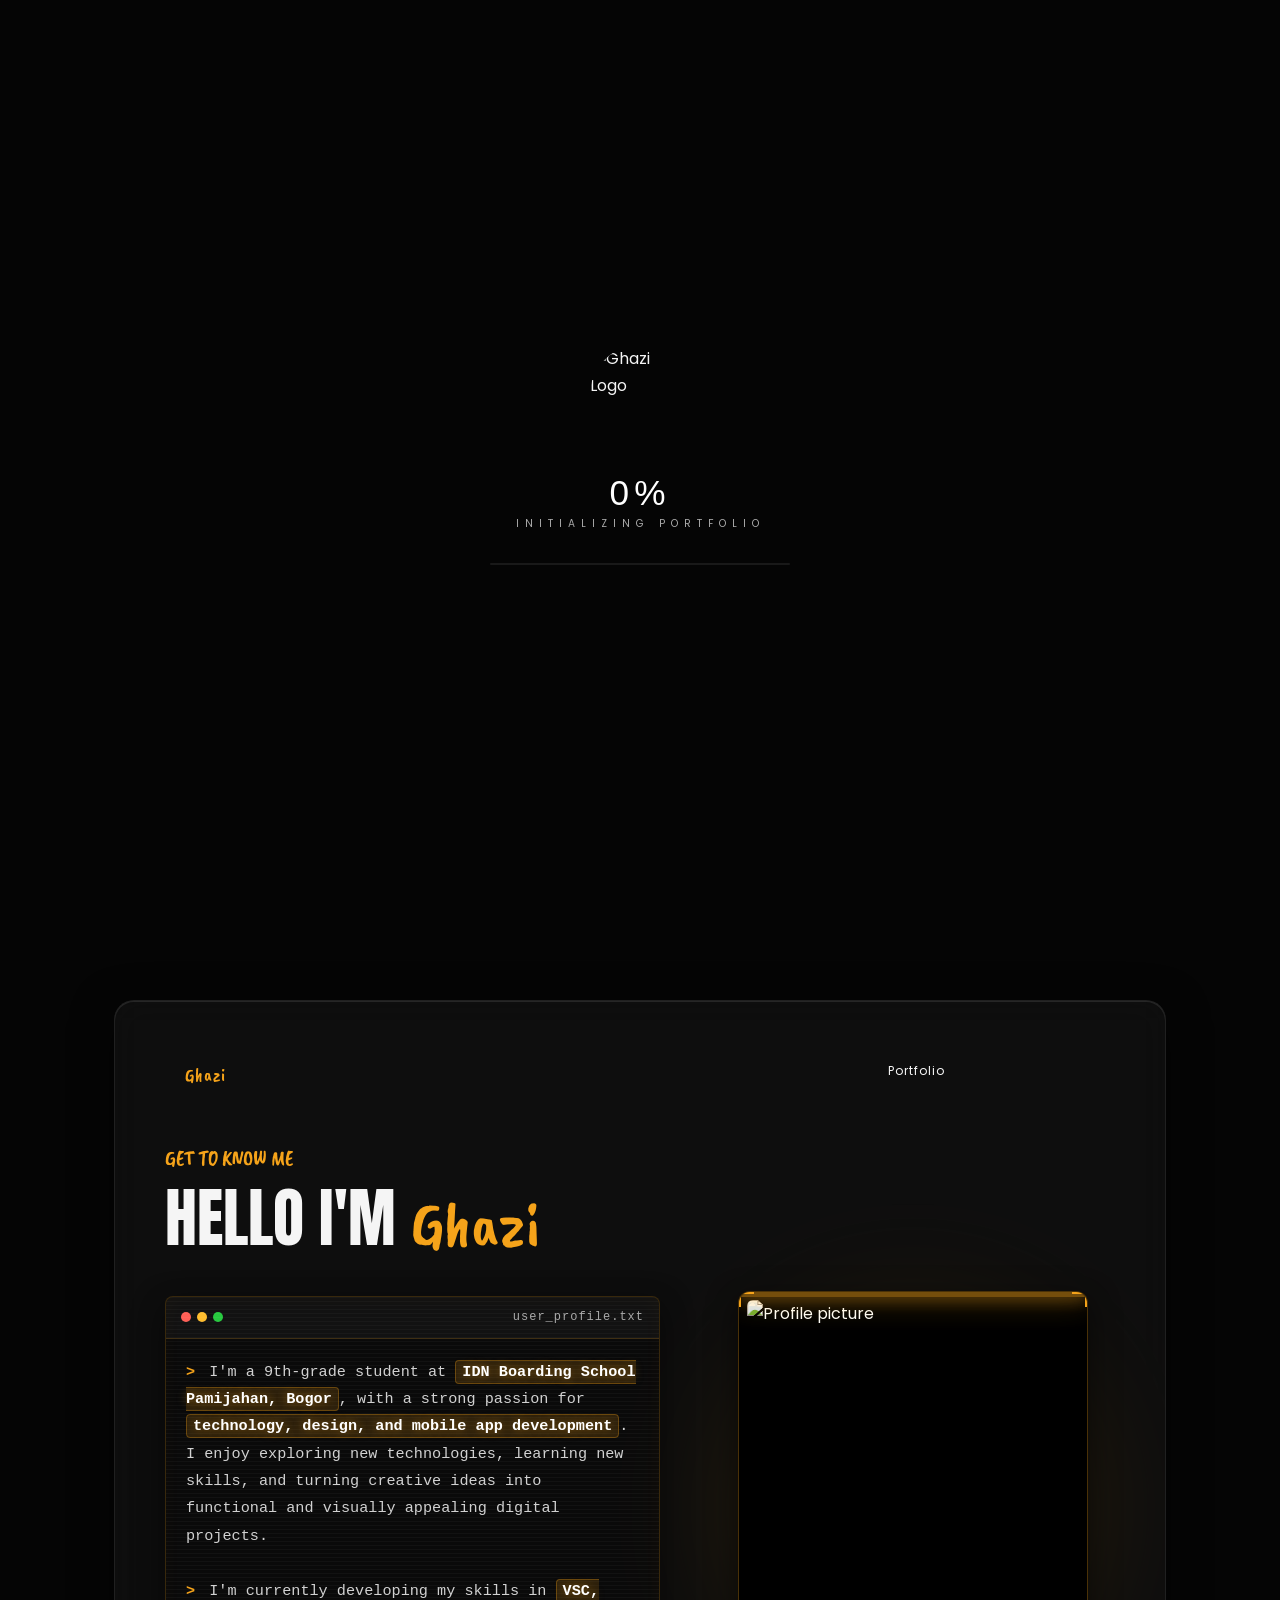
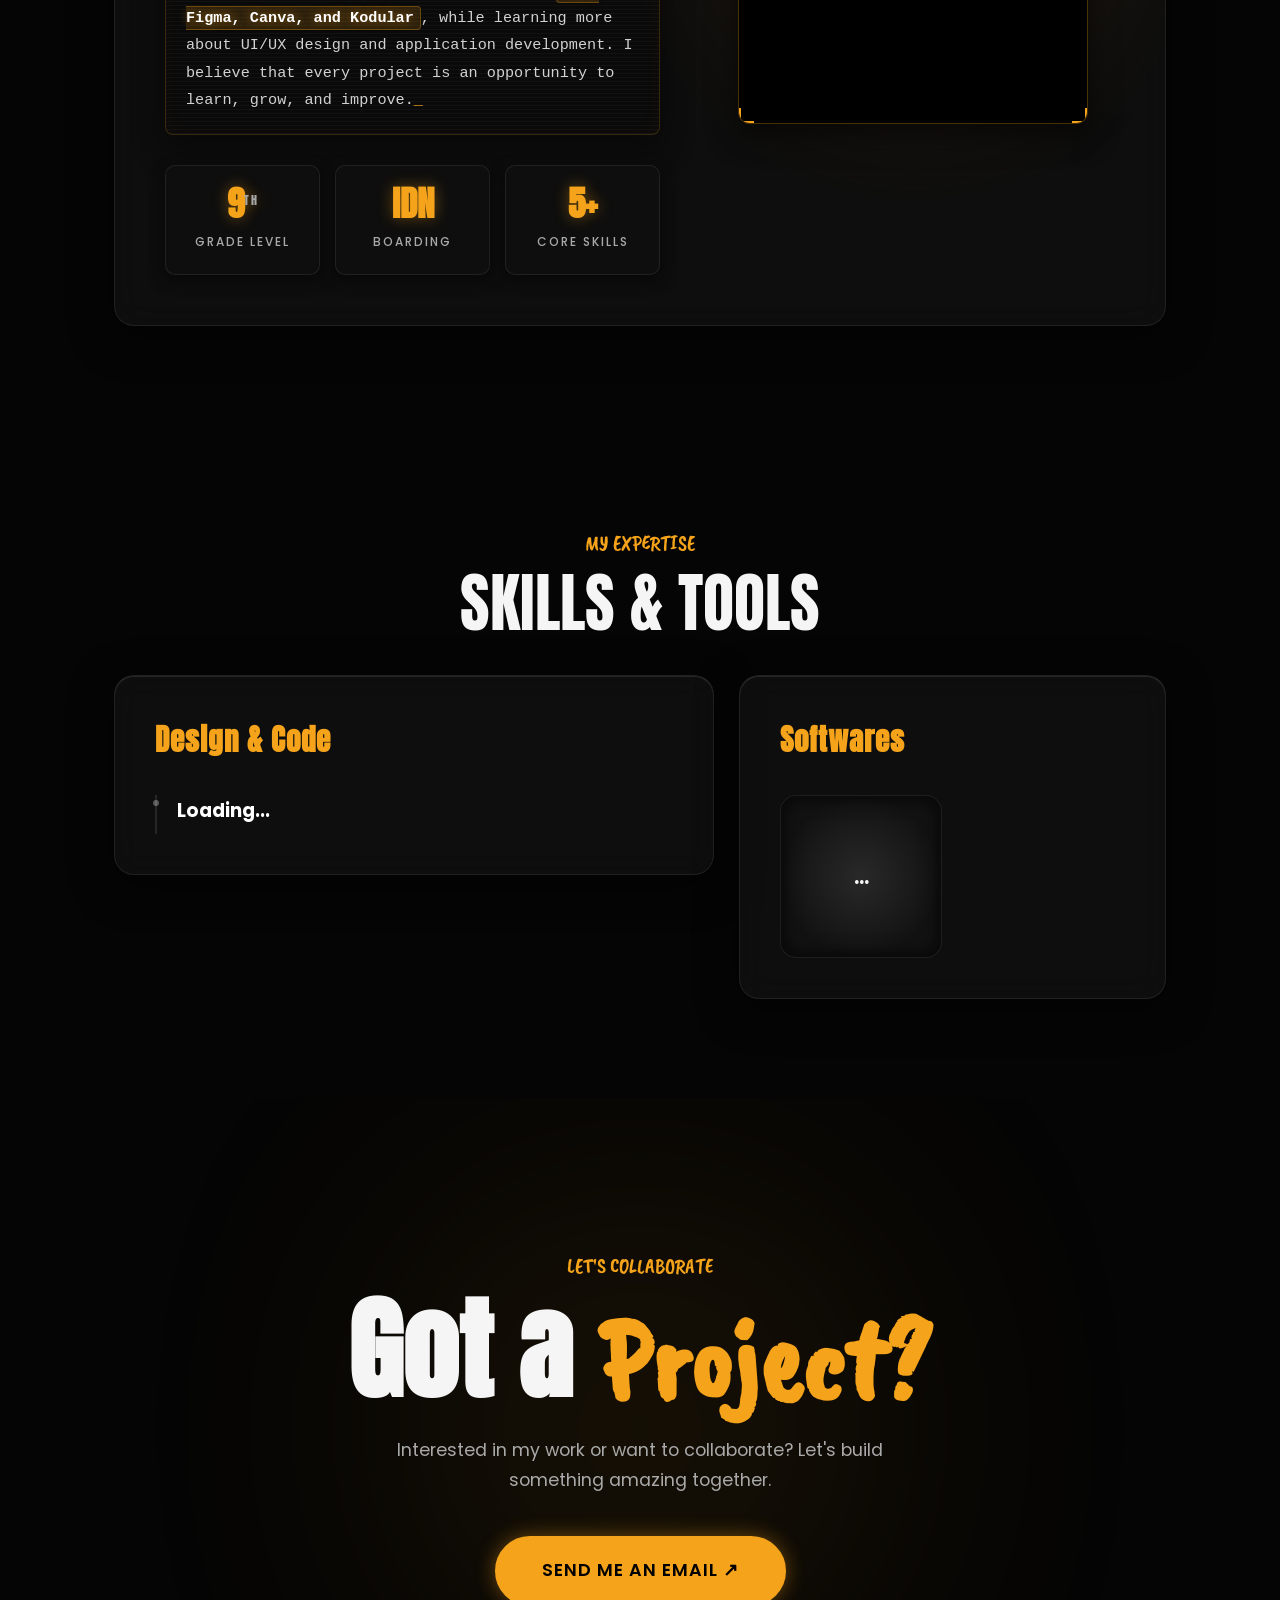
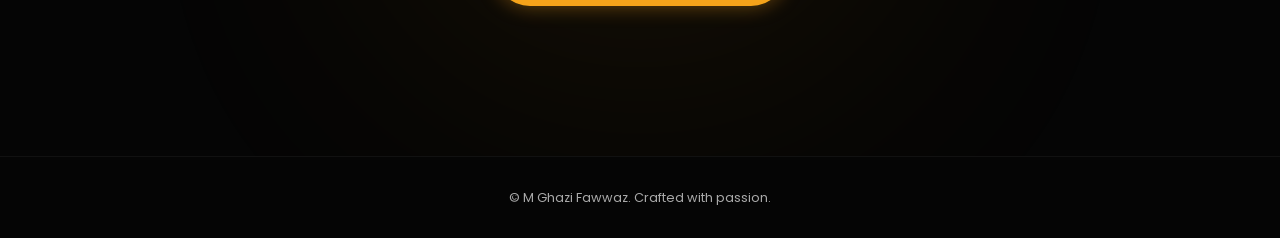
==== commit e142aded: "Update index.html" ====
--- a/index.html
+++ b/index.html
@@ -170,7 +170,7 @@
                             <p>
                                 <span class="term-prompt">></span> I'm a 9th-grade student at <span class="highlight">IDN Boarding School Pamijahan, Bogor</span>, with a strong passion for <span class="highlight">technology, design, and mobile app development</span>. I enjoy exploring new technologies, learning new skills, and turning creative ideas into functional and visually appealing digital projects. 
                                 <br><br>
-                                <span class="term-prompt">></span> I'm currently developing my skills in <span class="highlight">Flutter, Figma, Canva, and Kodular</span>, while learning more about UI/UX design and application development. I believe that every project is an opportunity to learn, grow, and improve.<span class="blinking-cursor">_</span>
+                                <span class="term-prompt">></span> I'm currently developing my skills in <span class="highlight">VSC, Figma, Canva, and Kodular</span>, while learning more about UI/UX design and application development. I believe that every project is an opportunity to learn, grow, and improve.<span class="blinking-cursor">_</span>
                             </p>
                         </div>
                     </div>
--- a/portofolio.css
+++ b/portofolio.css
@@ -105,32 +105,94 @@
 
 .section { max-width: 1100px; margin: 0 auto; padding: 100px 24px; position: relative; z-index: 2; }
 
-/* ABOUT */
+/* ==========================================
+   UPGRADE ABOUT SECTION (HUD TERMINAL)
+   ========================================== */
 .about-container { padding: 50px; position: relative; overflow: hidden; }
 .about-grid { display: grid; grid-template-columns: 1.1fr 0.9fr; gap: 50px; align-items: center; }
-.about-content p { color: #d1d1d1; font-size: 1.05rem; line-height: 1.9; margin-bottom: 30px; font-family: var(--font-body); }
-.highlight { color: var(--accent); font-weight: 600; position: relative; display: inline-block; text-shadow: 0 0 10px rgba(245,163,26,0.3); }
-
+
+/* Terminal Box */
+.terminal-box {
+    background: rgba(10, 10, 10, 0.8);
+    border: 1px solid rgba(245, 163, 26, 0.2);
+    border-radius: 8px;
+    overflow: hidden;
+    margin-bottom: 30px;
+    box-shadow: 0 10px 30px rgba(0, 0, 0, 0.5), inset 0 0 20px rgba(245, 163, 26, 0.03);
+    position: relative;
+}
+.terminal-box::before {
+    content: ''; position: absolute; inset: 0;
+    background: linear-gradient(rgba(255,255,255,0.03) 1px, transparent 1px);
+    background-size: 100% 4px; pointer-events: none; z-index: 1;
+}
+.terminal-header {
+    background: rgba(255, 255, 255, 0.03); border-bottom: 1px solid rgba(245, 163, 26, 0.2);
+    padding: 10px 15px; display: flex; align-items: center; justify-content: space-between;
+}
+.term-dots { display: flex; gap: 6px; }
+.term-dots .dot { width: 10px; height: 10px; border-radius: 50%; }
+.dot.red { background: #ff5f56; } .dot.yellow { background: #ffbd2e; } .dot.green { background: #27c93f; }
+.term-title { font-family: monospace; font-size: 0.75rem; color: var(--muted); letter-spacing: 1px; }
+.terminal-body { padding: 20px; font-family: monospace; font-size: 0.95rem; color: #d1d1d1; line-height: 1.8; position: relative; z-index: 2; }
+.term-prompt { color: var(--accent); font-weight: bold; margin-right: 5px; }
+.terminal-body .highlight { color: #fff; background: rgba(245, 163, 26, 0.15); padding: 2px 6px; border-radius: 4px; border: 1px solid rgba(245, 163, 26, 0.3); font-weight: 600; text-shadow: 0 0 10px rgba(245, 163, 26, 0.5); }
+.blinking-cursor { color: var(--accent); animation: blinkCursor 1s step-end infinite; font-weight: bold; }
+@keyframes blinkCursor { 0%, 100% { opacity: 1; } 50% { opacity: 0; } }
+
+/* Stat Modules */
 .about-stats { display: flex; gap: 15px; flex-wrap: wrap; }
-.stat-box { background: rgba(10, 10, 10, 0.8); border: 1px solid rgba(255, 255, 255, 0.1); padding: 20px 25px; border-radius: 8px; text-align: center; flex: 1; min-width: 100px; transition: all 0.3s ease; position: relative; overflow: hidden; }
-.stat-box::before { content: ''; position: absolute; top: 0; left: 0; width: 100%; height: 2px; background: var(--accent); opacity: 0.3; transition: opacity 0.3s; }
-.stat-box:hover { background: rgba(245, 163, 26, 0.05); border-color: var(--accent); transform: translateY(-5px); box-shadow: 0 10px 20px rgba(0,0,0,0.5); }
-.stat-box:hover::before { opacity: 1; }
-.stat-box h4 { font-family: var(--font-heading); color: var(--accent); font-size: 2rem; margin-bottom: 5px; line-height: 1; text-shadow: 0 0 15px rgba(245,163,26,0.4); }
-.stat-box span { font-size: 0.75rem; color: var(--muted); text-transform: uppercase; letter-spacing: 2px; }
-
+.stat-box { background: rgba(15, 15, 15, 0.9); border: 1px solid rgba(255, 255, 255, 0.08); padding: 20px 25px; border-radius: 10px; text-align: center; flex: 1; min-width: 100px; transition: all 0.3s ease; position: relative; overflow: hidden; box-shadow: 0 5px 15px rgba(0,0,0,0.5); }
+.stat-glow { position: absolute; top: 0; left: -100%; width: 50%; height: 100%; background: linear-gradient(90deg, transparent, rgba(245, 163, 26, 0.15), transparent); transform: skewX(-20deg); animation: scanline 3s infinite; }
+@keyframes scanline { 0% { left: -100%; } 100% { left: 200%; } }
+.stat-box:hover { background: rgba(245, 163, 26, 0.05); border-color: var(--accent); transform: translateY(-5px); box-shadow: 0 10px 20px rgba(0,0,0,0.5), 0 0 15px rgba(245,163,26,0.2); }
+.stat-box h4 { font-family: var(--font-heading); color: var(--accent); font-size: 2.2rem; margin-bottom: 5px; line-height: 1; text-shadow: 0 0 15px rgba(245,163,26,0.4); }
+.stat-small { font-size: 1.2rem; vertical-align: super; }
+.stat-box span { font-size: 0.75rem; color: var(--muted); text-transform: uppercase; letter-spacing: 2px; font-weight: 500; }
+
+/* Foto Profil HUD Upgrade */
 .hero-image-wrapper { position: relative; display: flex; justify-content: center; align-items: center; }
 .glow-backdrop { position: absolute; width: 80%; height: 80%; background: var(--accent); filter: blur(80px); opacity: 0.15; border-radius: 50%; z-index: 0; animation: pulseGlow 4s infinite alternate; }
 @keyframes pulseGlow { 0% { transform: scale(0.8); opacity: 0.15; } 100% { transform: scale(1.1); opacity: 0.3; } }
 
-.hero-image { position: relative; z-index: 1; width: 100%; max-width: 350px; padding: 10px; border: 1px solid rgba(245, 163, 26, 0.3); border-radius: 24px; background: rgba(0,0,0,0.4); backdrop-filter: blur(10px); box-shadow: inset 0 0 20px rgba(245, 163, 26, 0.1); }
-.hero-image::before, .hero-image::after { content: ''; position: absolute; width: 20px; height: 20px; border: 2px solid var(--accent); transition: all 0.3s; }
-.hero-image::before { top: 0; left: 0; border-right: none; border-bottom: none; border-radius: 12px 0 0 0; }
-.hero-image::after { bottom: 0; right: 0; border-left: none; border-top: none; border-radius: 0 0 12px 0; }
-.hero-image:hover::before, .hero-image:hover::after { width: 100%; height: 100%; border-radius: 24px; opacity: 0.3; }
-.hero-image img { width: 100%; border-radius: 16px; object-fit: cover; filter: contrast(1.1) saturate(1.2); }
-
-/* SKILLS */
+.hero-image { 
+    position: relative; z-index: 1; width: 100%; max-width: 350px; 
+    padding: 8px; border: 1px solid rgba(245, 163, 26, 0.3); border-radius: 12px; 
+    background: #000; overflow: hidden; 
+    box-shadow: inset 0 0 20px rgba(0,0,0,0.8), 0 10px 30px rgba(0,0,0,0.6);
+}
+
+/* Efek Laser Scanline pada Foto */
+.scanline {
+    position: absolute; top: 0; left: 0; width: 100%; height: 5px;
+    background: rgba(245, 163, 26, 0.6); 
+    box-shadow: 0 0 15px var(--accent), 0 0 30px var(--accent);
+    z-index: 3; animation: photoScan 3s ease-in-out infinite alternate;
+    opacity: 0.8;
+}
+@keyframes photoScan { 0% { top: 5%; } 100% { top: 95%; } }
+
+.hero-image img { 
+    width: 100%; 
+    aspect-ratio: 4 / 5; /* Memastikan proporsi bingkai tetap tegak */
+    object-fit: cover; 
+    border-radius: 6px; 
+    filter: contrast(1.1) saturate(1.1) sepia(0.2) hue-rotate(-10deg); 
+    transition: filter 0.3s;
+}
+.hero-image:hover img { filter: contrast(1.2) saturate(1.3) sepia(0) hue-rotate(0deg); }
+
+/* Sudut HUD pada Foto */
+.corner-accent { position: absolute; width: 15px; height: 15px; border: 2px solid var(--accent); z-index: 4; transition: all 0.3s; }
+.top-left { top: 0; left: 0; border-right: none; border-bottom: none; }
+.top-right { top: 0; right: 0; border-left: none; border-bottom: none; }
+.bottom-left { bottom: 0; left: 0; border-right: none; border-top: none; }
+.bottom-right { bottom: 0; right: 0; border-left: none; border-top: none; }
+.hero-image:hover .corner-accent { width: 30px; height: 30px; opacity: 0.8; }
+
+/* ==========================================
+   SKILLS SECTION
+   ========================================== */
 .bento-grid { display: flex; flex-direction: row; gap: 25px; margin-top: 30px; align-items: flex-start; }
 .bento-item { padding: 40px; position: relative; overflow: hidden; }
 .skill-list-wrapper { flex: 1.2; }
@@ -157,12 +219,13 @@
 .contact-text { color: var(--muted); max-width: 500px; margin: 0 auto 40px; font-size: 1.1rem; }
 footer { text-align: center; padding: 30px; color: var(--muted); font-size: 0.8rem; border-top: 1px solid rgba(255,255,255,0.05); position: relative; z-index: 2; }
 
-/* FILTER PROJECTS */
+/* ==========================================
+   FILTER PROJECTS & GRIDS
+   ========================================== */
 .filter-container { display: flex; flex-wrap: wrap; gap: 10px; justify-content: center; margin-bottom: 40px; }
 .filter-btn { background: transparent; border: 1px solid rgba(255,255,255,0.15); color: var(--muted); padding: 8px 20px; border-radius: 50px; font-family: var(--font-body); font-size: 0.85rem; cursor: pointer; transition: all 0.3s; font-weight: 500; }
 .filter-btn:hover, .filter-btn.active { background: var(--accent); color: #000; border-color: var(--accent); box-shadow: 0 0 15px var(--accent-glow); transform: translateY(-3px); }
 
-/* PROJECTS & CERTIFICATES GRID */
 .modern-project-grid { display: grid; grid-template-columns: repeat(auto-fill, minmax(320px, 1fr)); gap: 24px; margin-top: 30px; perspective: 1000px; }
 .modern-project-card { position: relative; aspect-ratio: 4 / 3; border-radius: 16px; overflow: hidden; background: #111; border: 1px solid rgba(255, 255, 255, 0.08); transition: transform 0.1s ease-out, box-shadow 0.4s ease, border-color 0.4s ease; display: block; transform-style: preserve-3d; }
 .modern-project-card:hover { border-color: var(--accent); box-shadow: 0 20px 40px rgba(0, 0, 0, 0.6), 0 0 20px rgba(245, 163, 26, 0.15); z-index: 10; }
@@ -207,22 +270,57 @@
 .cert-btn { display: inline-block; padding: 8px 18px; background: rgba(245, 163, 26, 0.1); border: 1px solid var(--accent); color: var(--accent); border-radius: 50px; font-size: 0.75rem; font-weight: 600; text-transform: uppercase; letter-spacing: 1px; transition: all 0.3s; backdrop-filter: blur(5px); }
 .cert-btn:hover { background: var(--accent); color: #000; box-shadow: 0 0 15px var(--accent); }
 
-/* PRELOADER, CURSOR, GLITCH */
-#preloader { position: fixed; inset: 0; background: #050505; z-index: 9999999; display: flex; flex-direction: column; align-items: center; justify-content: center; }
-.preloader-content { position: relative; width: 160px; height: 160px; display: flex; align-items: center; justify-content: center; margin-bottom: 30px; }
-.ring-outer, .ring-middle, .ring-inner { position: absolute; border-radius: 50%; }
-.ring-outer { width: 100%; height: 100%; border: 2px solid transparent; border-top: 2px solid var(--accent); border-bottom: 2px solid var(--accent); animation: spinRing 3s linear infinite; }
-.ring-middle { width: 80%; height: 80%; border: 2px dashed rgba(245, 163, 26, 0.4); animation: spinRing 4s linear infinite reverse; }
-.ring-inner { width: 60%; height: 60%; border: 2px dotted var(--accent); box-shadow: inset 0 0 15px rgba(245, 163, 26, 0.2); animation: spinRing 2s linear infinite; }
-@keyframes spinRing { 0% { transform: rotate(0deg); } 100% { transform: rotate(360deg); } }
-#preloader-logo { width: 50px; height: 50px; object-fit: cover; border-radius: 50%; position: relative; z-index: 2; animation: pulseLogo 2s infinite alternate; }
-@keyframes pulseLogo { 0% { filter: drop-shadow(0 0 5px var(--accent)); transform: scale(0.95); } 100% { filter: drop-shadow(0 0 25px var(--accent)); transform: scale(1.05); } }
-.preloader-text { font-family: var(--font-heading); font-size: 4.5rem; color: #fff; line-height: 1; letter-spacing: 5px; text-shadow: 0 0 20px var(--accent); }
-.preloader-subtext { font-family: var(--font-body); font-size: 0.7rem; color: var(--accent); letter-spacing: 8px; margin-bottom: 20px; margin-top: 10px; animation: blinkText 1.5s infinite; }
-@keyframes blinkText { 0%, 100% { opacity: 1; } 50% { opacity: 0.3; } }
-.preloader-bar { width: 250px; height: 3px; background: rgba(255,255,255,0.05); border-radius: 5px; overflow: hidden; position: relative; }
-.preloader-bar-fill { width: 0%; height: 100%; background: linear-gradient(90deg, transparent, var(--accent), #fff); box-shadow: 0 0 15px var(--accent); }
-
+/* ==========================================
+   PRELOADER BARU (MINIMALIST PREMIUM)
+   ========================================== */
+#preloader { 
+    position: fixed; inset: 0; background: #050505; z-index: 9999999; 
+    display: flex; flex-direction: column; align-items: center; justify-content: center; 
+}
+
+.preloader-content { 
+    position: relative; width: 120px; height: 120px; display: flex; align-items: center; justify-content: center; 
+    margin-bottom: 20px;
+}
+
+/* Sembunyikan cincin lama yang norak */
+.ring-outer, .ring-middle, .ring-inner { display: none; }
+
+#preloader-logo { 
+    width: 100px; height: 100px; object-fit: cover; border-radius: 50%; 
+    position: relative; z-index: 2; 
+    animation: breatheGlow 3s infinite alternate ease-in-out; 
+}
+
+@keyframes breatheGlow { 
+    0% { filter: drop-shadow(0 0 10px rgba(245, 163, 26, 0.2)); transform: scale(0.95); } 
+    100% { filter: drop-shadow(0 0 35px rgba(245, 163, 26, 0.6)); transform: scale(1.05); } 
+}
+
+.preloader-text { 
+    font-family: var(--font-body); /* Font bersih */
+    font-size: 2.2rem; font-weight: 300; color: #fff; 
+    line-height: 1; letter-spacing: 5px; margin-bottom: 5px;
+    text-shadow: none; /* Hilangkan efek nyala berlebih */
+}
+
+.preloader-subtext { 
+    font-family: var(--font-body); font-size: 0.65rem; color: var(--muted); 
+    letter-spacing: 6px; margin-bottom: 30px; text-transform: uppercase; 
+}
+
+.preloader-bar { 
+    width: 300px; height: 2px; background: rgba(255,255,255,0.08); border-radius: 2px; overflow: hidden; position: relative; 
+}
+
+.preloader-bar-fill { 
+    width: 0%; height: 100%; background: #fff; 
+    box-shadow: 0 0 10px var(--accent), 0 0 20px var(--accent); 
+}
+
+/* ==========================================
+   CURSOR & GLITCH
+   ========================================== */
 @media (pointer: fine) {
     body, a, button, input, textarea, .btn, .filter-btn { cursor: none !important; }
     .cursor-dot, .cursor-outline { position: fixed; top: 0; left: 0; margin: 0; transform: translate(-50%, -50%); border-radius: 50%; pointer-events: none; z-index: 999999; }
@@ -242,7 +340,7 @@
 .spark { background-image: url("data:image/svg+xml,%3Csvg xmlns='http://www.w3.org/2000/svg' viewBox='0 0 100 100'%3E%3Cpath d='M50 4 C54 34 66 46 96 50 C66 54 54 66 50 96 C46 66 34 54 4 50 C34 46 46 34 50 4Z' fill='%23ffffff'/%3E%3C/svg%3E"); width: 25px; height: 25px; opacity: 0.3; }
 
 /* ==========================================
-   ELEMEN 3D (POSISI BARU SUDAH DIPISAH AGAR TIDAK TABRAKAN)
+   ELEMEN 3D & INTERACTIVE
    ========================================== */
 .scene-3d { position: absolute; inset: 0; pointer-events: none; z-index: 1; perspective: 1000px; overflow: hidden; }
 .cube-wrapper { position: absolute; width: 80px; height: 80px; top: 25%; left: 8%; transform-style: preserve-3d; animation: floatObj 6s ease-in-out infinite alternate; }
@@ -276,40 +374,16 @@
 
 @keyframes floatObj { 0% { transform: translateY(0px); } 100% { transform: translateY(-30px); } }
 
-/* ==========================================
-   ELEMEN 3D INTERAKTIF (GLOBAL WRAPPER)
-   ========================================== */
-.interactive-3d-wrapper {
-    perspective: 1000px;
-    z-index: 10;
-    pointer-events: auto;
-    cursor: grab;
-}
+.interactive-3d-wrapper { perspective: 1000px; z-index: 10; pointer-events: auto; cursor: grab; }
 .interactive-3d-wrapper:active { cursor: grabbing; }
 
-/* 1. HOME PAGE GLOBE (CENTER BOTTOM) */
-#interactive-3d {
-    position: absolute;
-    bottom: 8%;
-    left: 50%;
-    transform: translateX(-50%);
-    width: 160px;
-    height: 160px;
-}
-#interactive-3d .drag-hint { display: none; } /* Sembunyikan Drag Me di Home */
+#interactive-3d { position: absolute; bottom: 8%; left: 50%; transform: translateX(-50%); width: 160px; height: 160px; }
+#interactive-3d .drag-hint { display: none; }
 .globe { width: 100%; height: 100%; position: relative; transform-style: preserve-3d; }
 .globe-ring { position: absolute; inset: 0; border: 1.5px solid rgba(0, 229, 255, 0.4); border-radius: 50%; box-shadow: 0 0 15px rgba(0, 229, 255, 0.15), inset 0 0 15px rgba(0, 229, 255, 0.1); }
 
-/* 2. PROJECTS & CERTIFICATES (FIXED BOTTOM RIGHT) */
-#interactive-3d-project, #interactive-3d-cert {
-    position: fixed;
-    bottom: 30px;
-    right: 30px;
-    width: 150px;
-    height: 150px;
-}
-
-/* Data Stack (Projects) */
+#interactive-3d-project, #interactive-3d-cert { position: fixed; bottom: 30px; right: 30px; width: 150px; height: 150px; }
+
 .stack-3d { width: 100px; height: 100px; position: relative; transform-style: preserve-3d; margin: 25px auto; }
 .stack-layer { position: absolute; inset: 0; border: 1px solid rgba(245, 163, 26, 0.6); background: rgba(245, 163, 26, 0.05); box-shadow: inset 0 0 20px rgba(245, 163, 26, 0.1); border-radius: 10px; transition: all 0.3s; }
 .layer-1 { transform: translateZ(20px) translateX(0px); background: rgba(245, 163, 26, 0.1); }
@@ -318,7 +392,6 @@
 #interactive-3d-project:hover .layer-2 { transform: translateZ(-10px) translateX(-25px) translateY(25px); }
 #interactive-3d-project:hover .layer-3 { transform: translateZ(-30px) translateX(-45px) translateY(45px); }
 
-/* Medal (Certificates) */
 .medal-3d { width: 100px; height: 100px; position: relative; transform-style: preserve-3d; margin: 25px auto; }
 .medal-ring { position: absolute; inset: 0; border-radius: 50%; border: 3px solid rgba(0, 229, 255, 0.6); box-shadow: 0 0 25px rgba(0, 229, 255, 0.3), inset 0 0 15px rgba(0, 229, 255, 0.2); background: rgba(0, 229, 255, 0.05); transform: translateZ(20px); }
 .medal-star { position: absolute; top: 50%; left: 50%; transform: translate(-50%, -50%) translateZ(30px); font-size: 2.5rem; color: var(--accent); text-shadow: 0 0 20px var(--accent); }
@@ -326,25 +399,16 @@
 .medal-ribbon.left { left: 20px; transform: rotate(15deg) translateZ(10px); }
 .medal-ribbon.right { right: 20px; transform: rotate(-15deg) translateZ(10px); }
 
-/* Drag Hint Text (Untuk Projects & Certificates) */
-.drag-hint {
-    position: absolute; bottom: -25px; left: 50%; transform: translateX(-50%);
-    font-family: var(--font-script); font-size: 1.2rem; color: var(--accent);
-    text-shadow: 0 0 10px var(--accent-glow); white-space: nowrap; opacity: 0.8;
-    animation: floatHint 2s infinite alternate ease-in-out; pointer-events: none;
-}
-@keyframes floatHint {
-    0% { transform: translate(-50%, 0); opacity: 0.5; }
-    100% { transform: translate(-50%, -5px); opacity: 1; }
-}
-
-/* 404 */
+.drag-hint { position: absolute; bottom: -25px; left: 50%; transform: translateX(-50%); font-family: var(--font-script); font-size: 1.2rem; color: var(--accent); text-shadow: 0 0 10px var(--accent-glow); white-space: nowrap; opacity: 0.8; animation: floatHint 2s infinite alternate ease-in-out; pointer-events: none; }
+@keyframes floatHint { 0% { transform: translate(-50%, 0); opacity: 0.5; } 100% { transform: translate(-50%, -5px); opacity: 1; } }
+
+/* 404 PAGE */
 .error-page { display: flex; flex-direction: column; align-items: center; justify-content: center; min-height: 100vh; text-align: center; position: relative; z-index: 2; }
 .error-glitch { font-family: var(--font-heading); font-size: clamp(8rem, 20vw, 15rem); line-height: 1; color: var(--text); position: relative; margin-bottom: 20px; text-shadow: 0 0 20px rgba(255,255,255,0.2); }
 .error-title { font-family: var(--font-heading); font-size: clamp(2rem, 5vw, 3rem); color: var(--accent); margin-bottom: 15px; text-transform: uppercase; letter-spacing: 2px; }
 .error-desc { color: var(--muted); max-width: 400px; margin-bottom: 30px; font-size: 1.1rem; }
 
-/* Responsive */
+/* RESPONSIVE */
 @media (max-width: 900px) {
     .about-grid { grid-template-columns: 1fr; }
     .hero-image { order: -1; margin-bottom: 20px; }
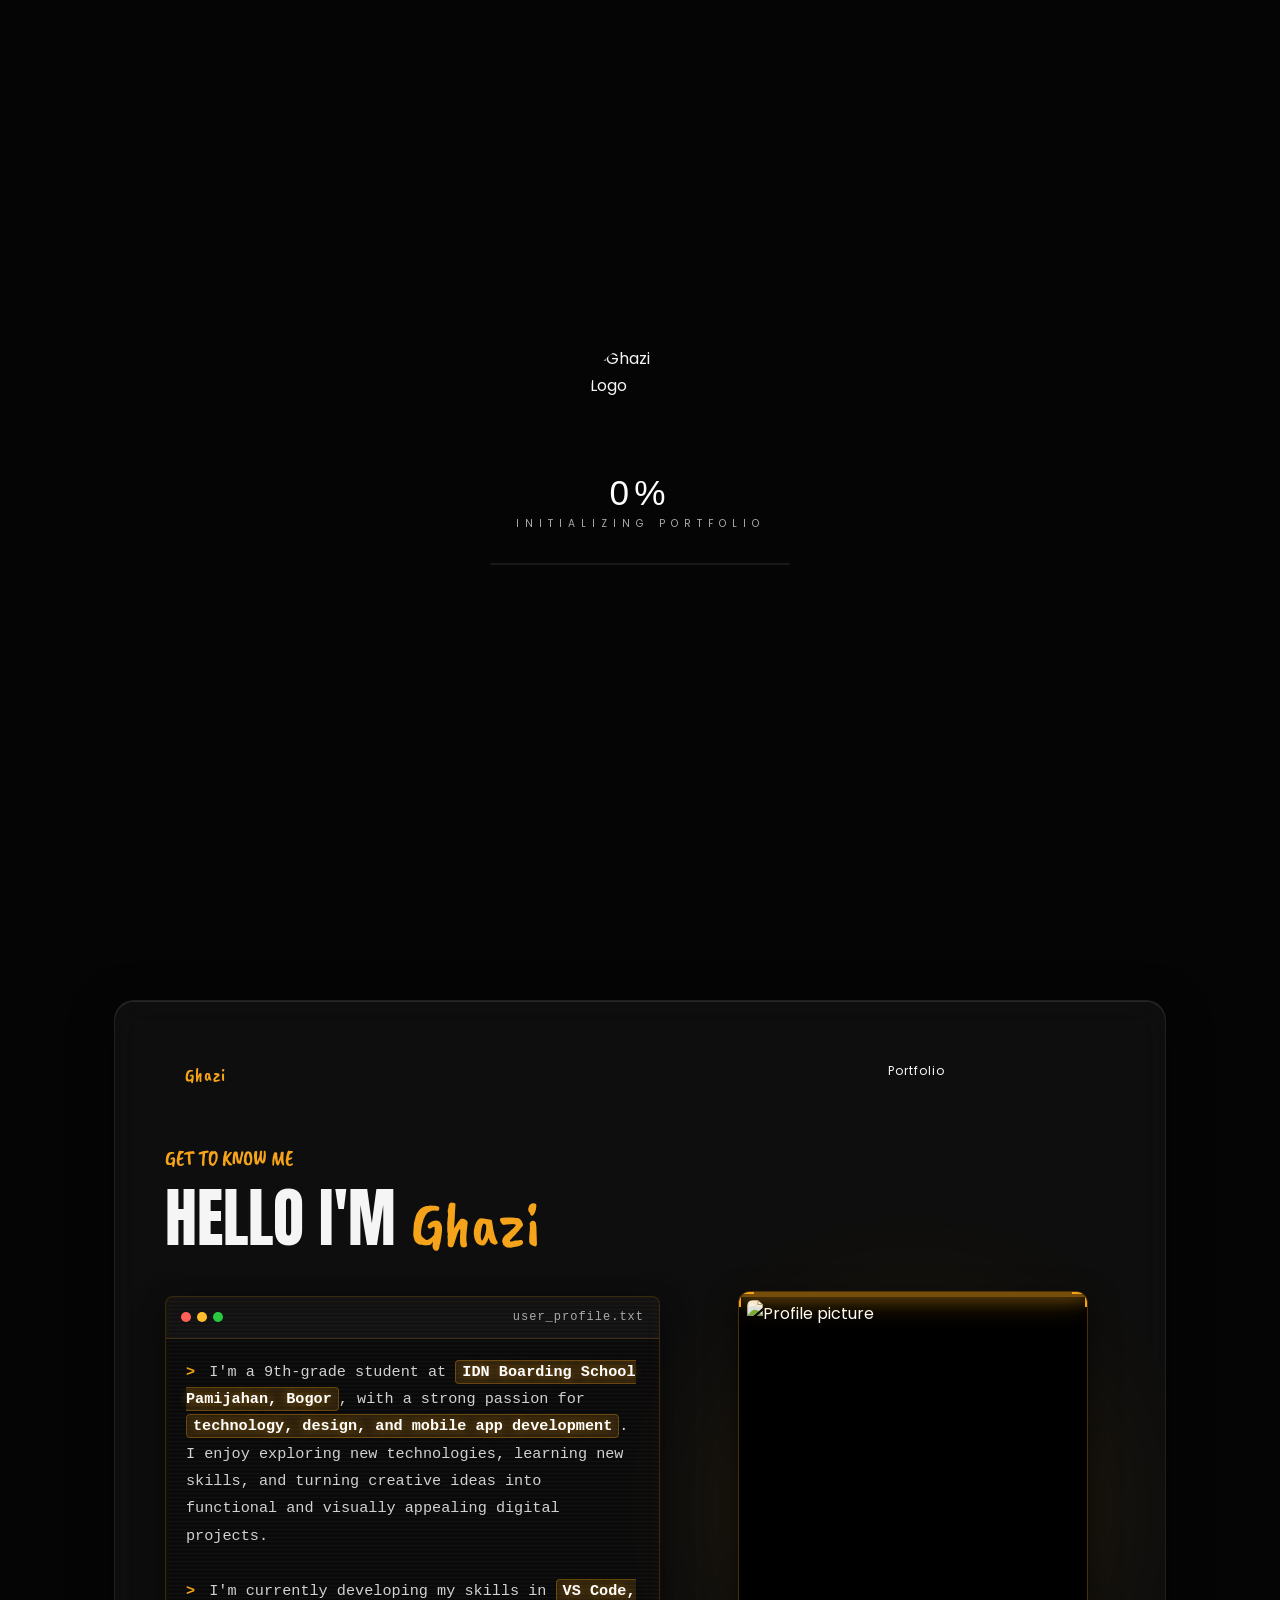
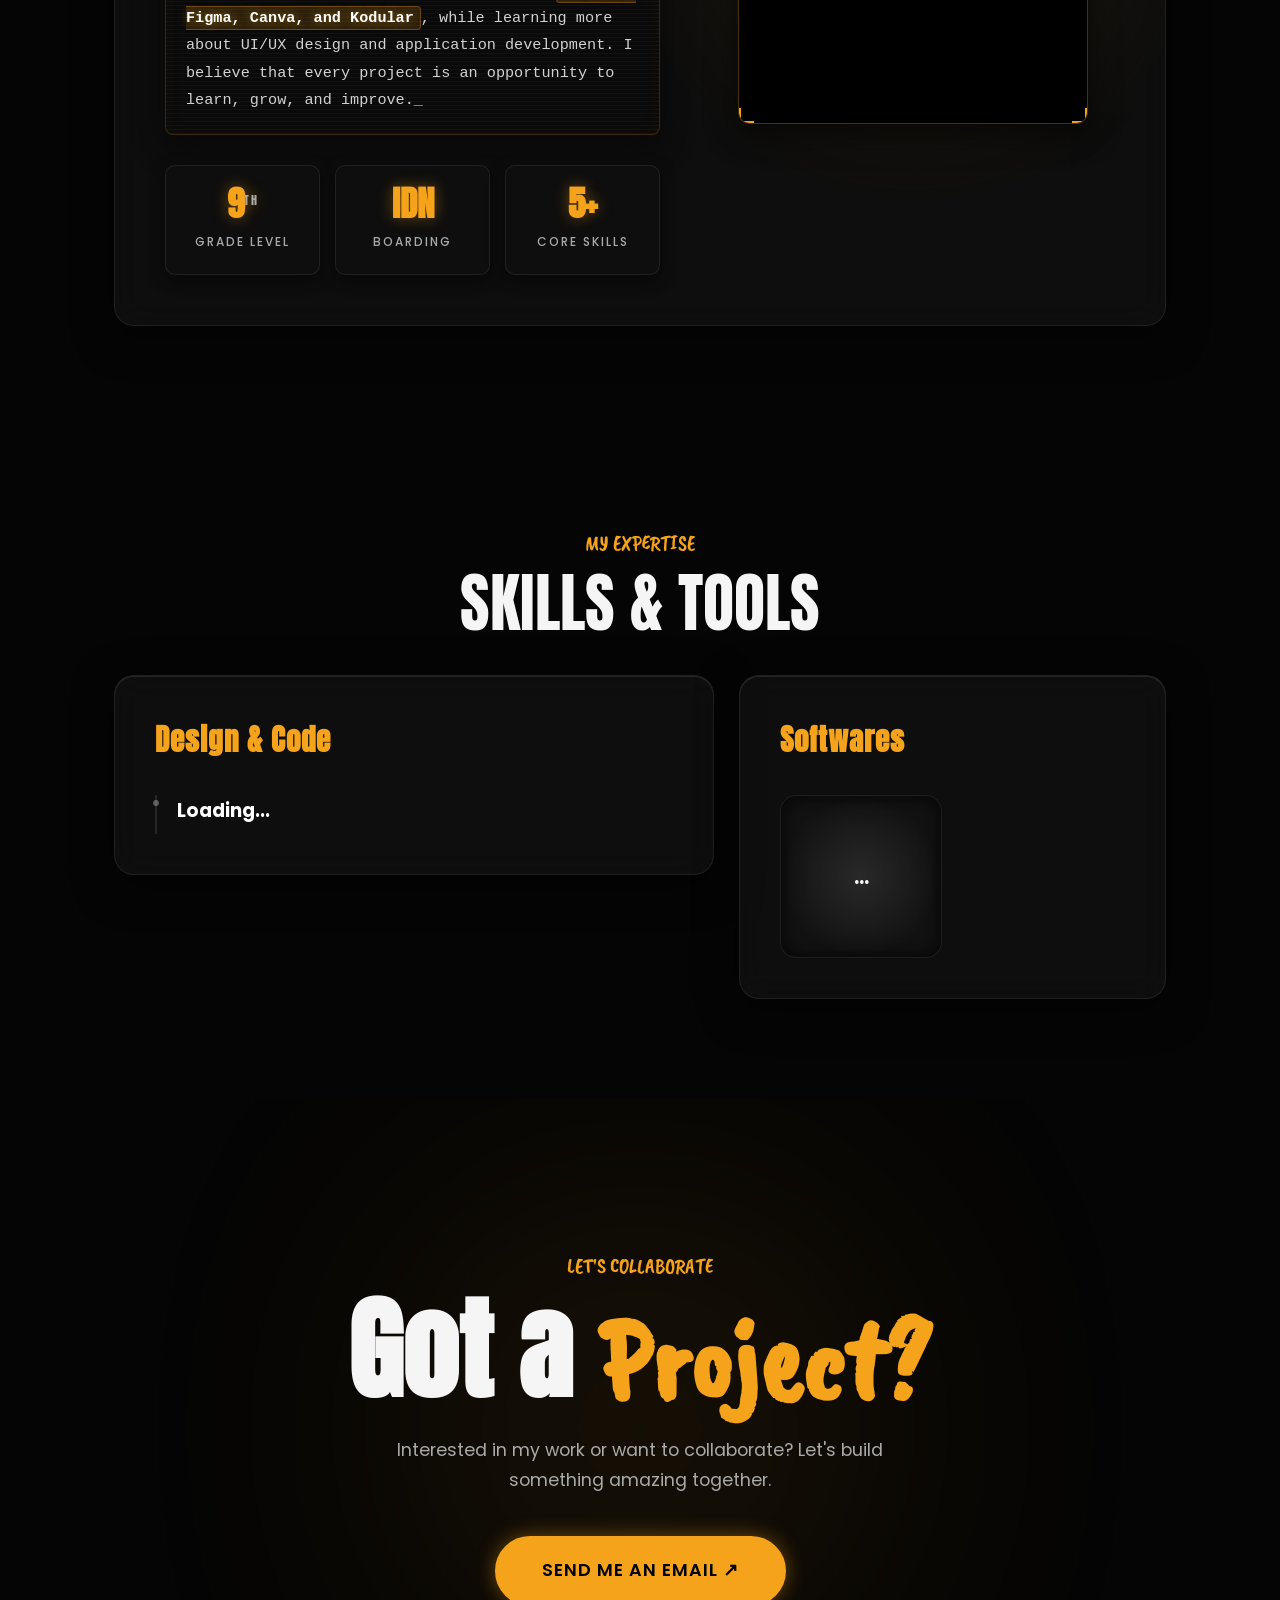
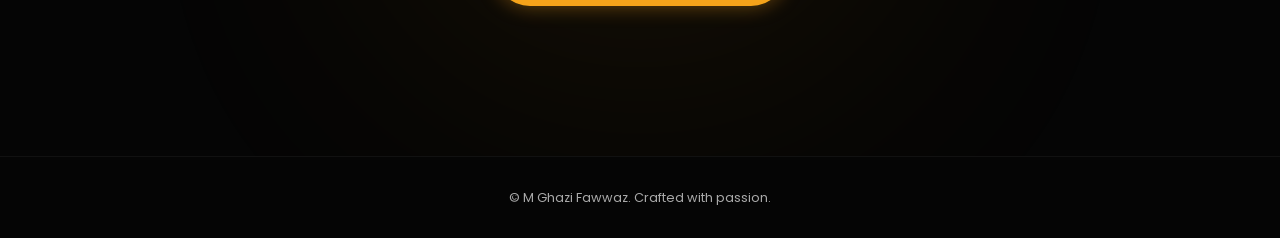
==== commit 14fb8cf4: "Update index.html" ====
--- a/index.html
+++ b/index.html
@@ -170,7 +170,7 @@
                             <p>
                                 <span class="term-prompt">></span> I'm a 9th-grade student at <span class="highlight">IDN Boarding School Pamijahan, Bogor</span>, with a strong passion for <span class="highlight">technology, design, and mobile app development</span>. I enjoy exploring new technologies, learning new skills, and turning creative ideas into functional and visually appealing digital projects. 
                                 <br><br>
-                                <span class="term-prompt">></span> I'm currently developing my skills in <span class="highlight">VSC, Figma, Canva, and Kodular</span>, while learning more about UI/UX design and application development. I believe that every project is an opportunity to learn, grow, and improve.<span class="blinking-cursor">_</span>
+                                <span class="term-prompt">></span> I'm currently developing my skills in <span class="highlight">VS Code, Figma, Canva, and Kodular</span>, while learning more about UI/UX design and application development. I believe that every project is an opportunity to learn, grow, and improve.<span class="blinking-cursor">_</span>
                             </p>
                         </div>
                     </div>
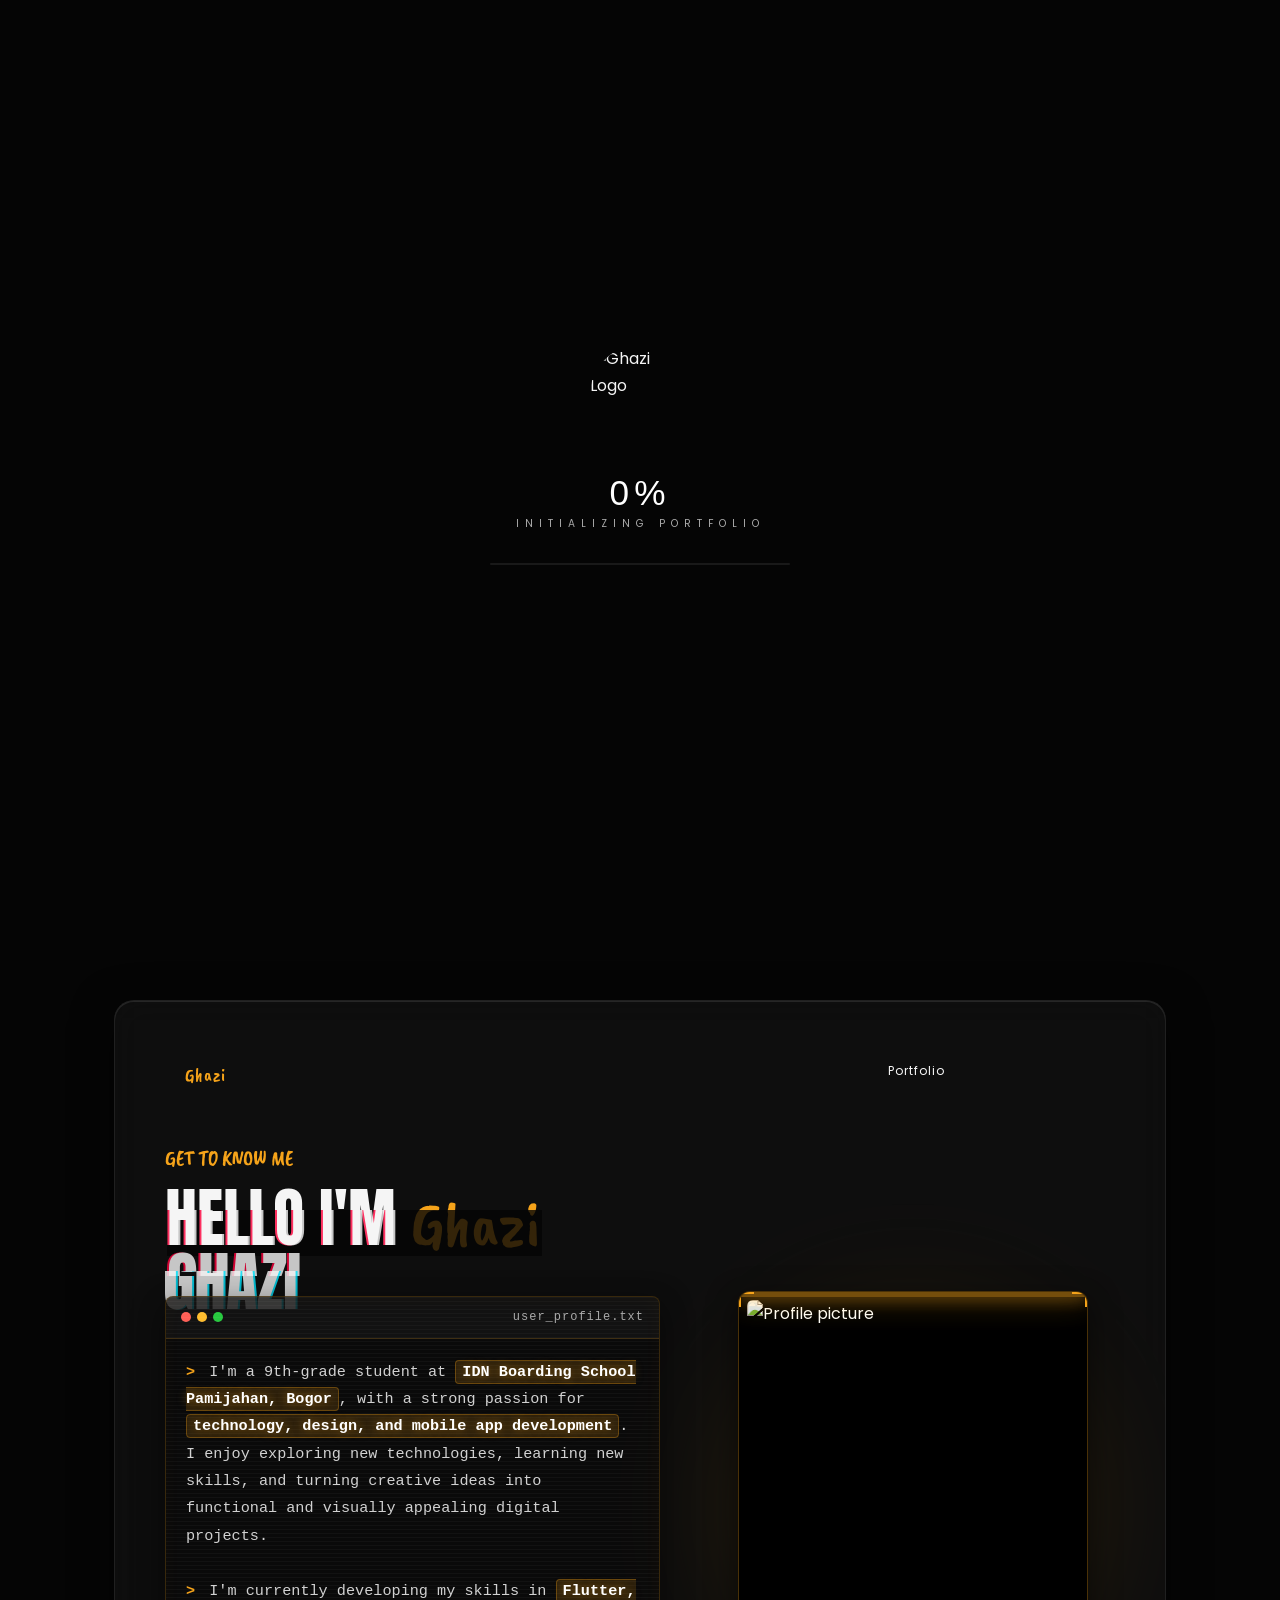
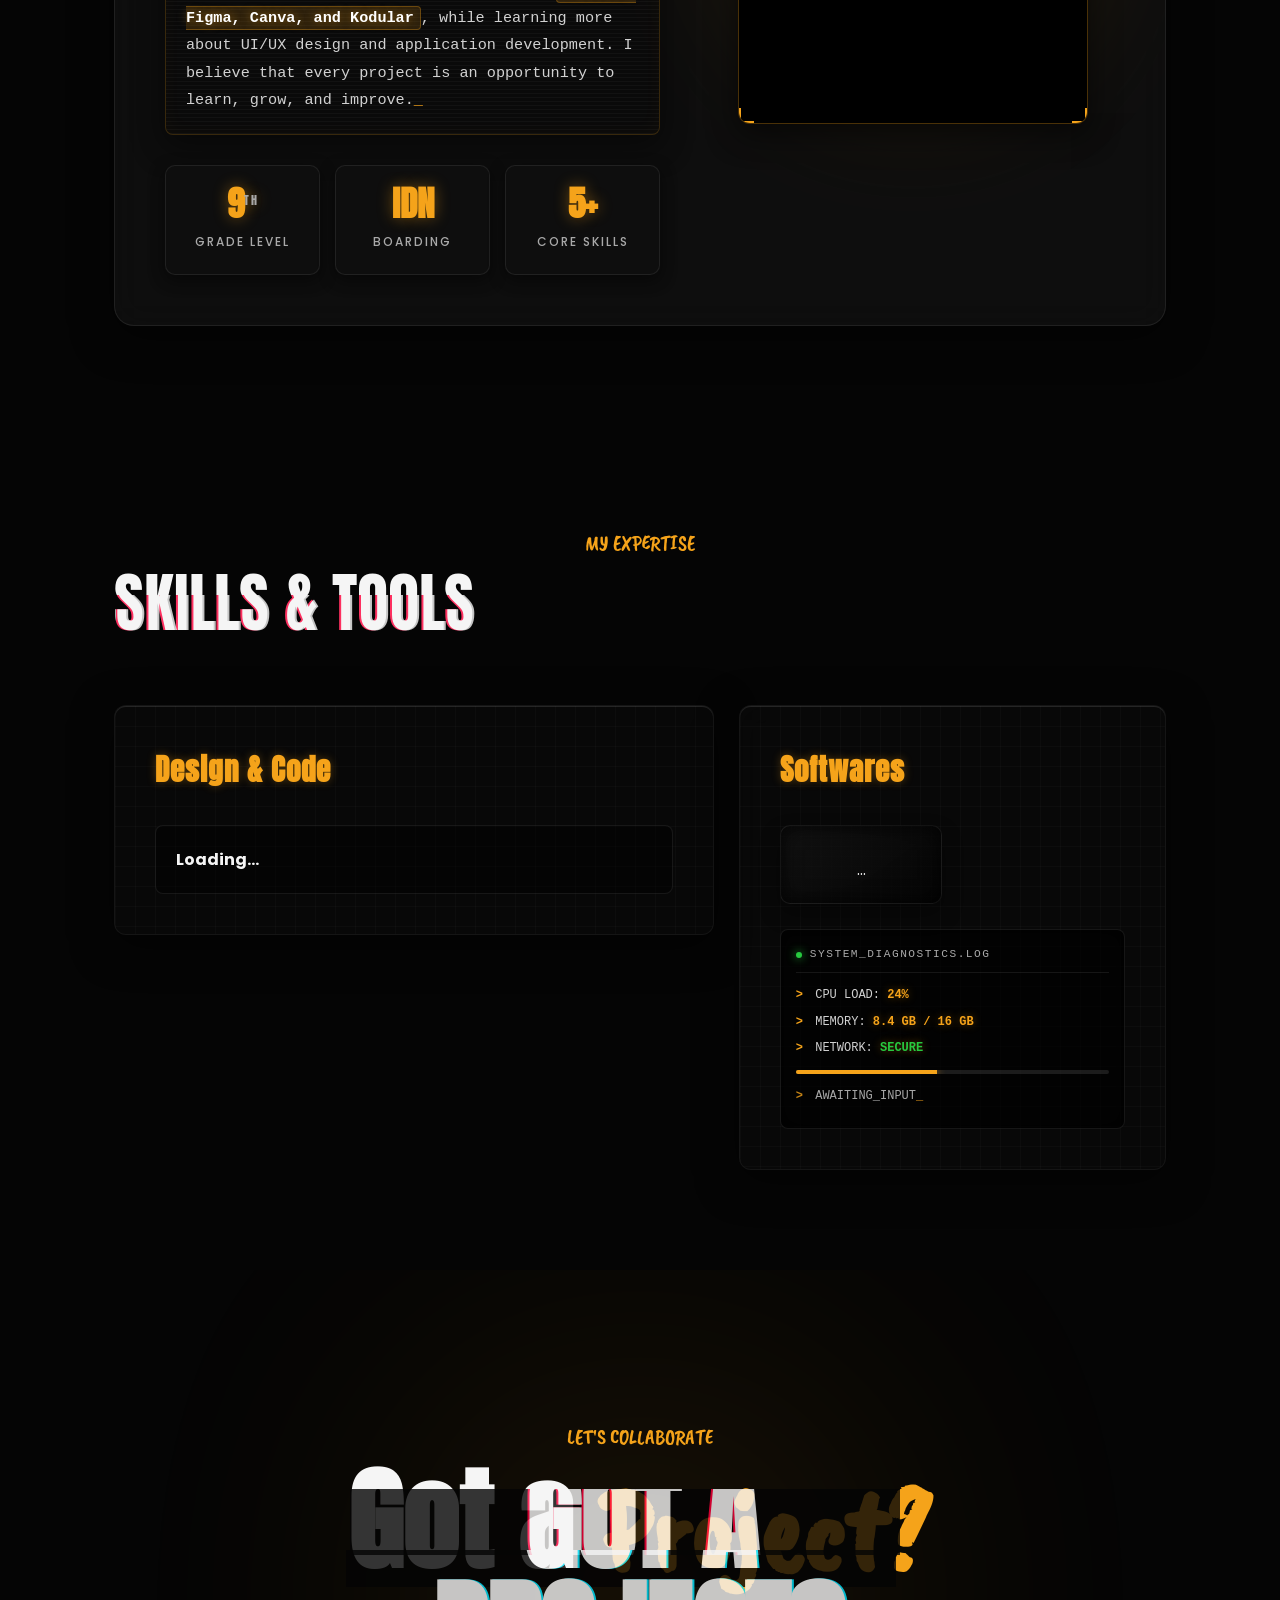
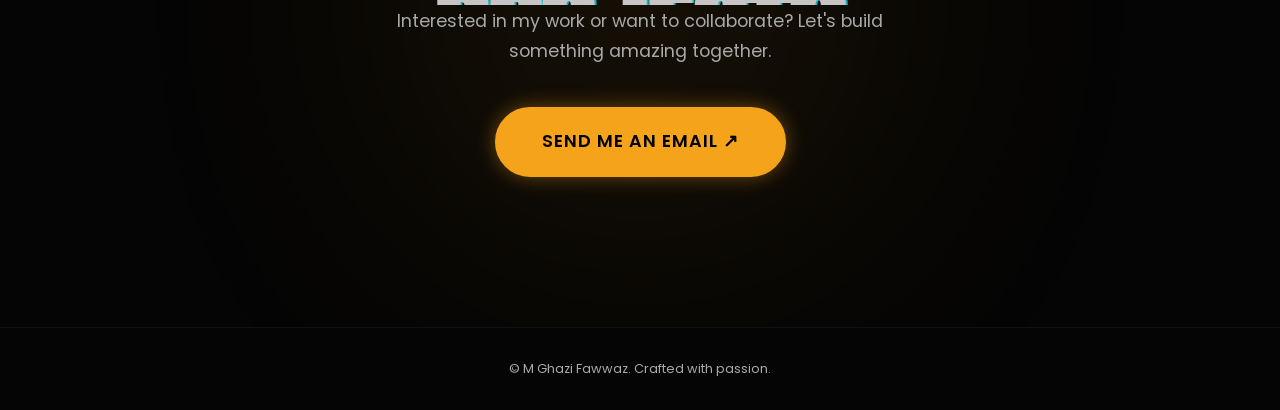
==== commit 7c653829: "Update index.html" ====
--- a/index.html
+++ b/index.html
@@ -10,7 +10,7 @@
     <meta property="og:title" content="Ghazi | Graphic Design Portfolio">
     <meta property="og:description" content="I craft digital experiences, visual identities, and interactive web designs.">
     <meta property="og:image" content="https://i.pinimg.com/1200x/37/d2/c1/37d2c142a9b10254f9fcddb2b4d6b6f0.jpg">
-    <meta property="og:url" content="https://portofolio-beta-peach-33.vercel.app/">
+    <meta property="og:url" content="https://ghazi-portofolio.vercel.app/">
     <meta property="og:type" content="website">
     <meta name="twitter:card" content="summary_large_image">
 
@@ -75,7 +75,6 @@
     <!-- ===== SECTION HOME ===== -->
     <section id="home" class="hero">
         
-        <!-- SCENE 3D OTOMATIS -->
         <div class="scene-3d">
             <div class="cube-wrapper parallax-3d">
                 <div class="cube">
@@ -100,7 +99,6 @@
             </div>
         </div>
 
-        <!-- ELEMEN 3D INTERAKTIF: GLOBE -->
         <div class="interactive-3d-wrapper" id="interactive-3d">
             <div class="globe">
                 <div class="globe-ring"></div>
@@ -156,9 +154,8 @@
             <div class="about-grid">
                 <div class="about-text">
                     <p class="section-label">GET TO KNOW ME</p>
-                    <h2 class="slide-title">Hello I'm <span class="script">Ghazi</span></h2>
+                    <h2 class="slide-title page-title-glitch" data-text="HELLO I'M GHAZI">Hello I'm <span class="script">Ghazi</span></h2>
                     
-                    <!-- Terminal Box -->
                     <div class="terminal-box">
                         <div class="terminal-header">
                             <div class="term-dots">
@@ -170,12 +167,11 @@
                             <p>
                                 <span class="term-prompt">></span> I'm a 9th-grade student at <span class="highlight">IDN Boarding School Pamijahan, Bogor</span>, with a strong passion for <span class="highlight">technology, design, and mobile app development</span>. I enjoy exploring new technologies, learning new skills, and turning creative ideas into functional and visually appealing digital projects. 
                                 <br><br>
-                                <span class="term-prompt">></span> I'm currently developing my skills in <span class="highlight">VS Code, Figma, Canva, and Kodular</span>, while learning more about UI/UX design and application development. I believe that every project is an opportunity to learn, grow, and improve.<span class="blinking-cursor">_</span>
+                                <span class="term-prompt">></span> I'm currently developing my skills in <span class="highlight">Flutter, Figma, Canva, and Kodular</span>, while learning more about UI/UX design and application development. I believe that every project is an opportunity to learn, grow, and improve.<span class="blinking-cursor">_</span>
                             </p>
                         </div>
                     </div>
                     
-                    <!-- Stat Modules -->
                     <div class="about-stats">
                         <div class="stat-box">
                             <div class="stat-glow"></div>
@@ -195,7 +191,6 @@
                     </div>
                 </div>
                 
-                <!-- Gambar Profil dengan Efek Scanline -->
                 <div class="hero-image-wrapper">
                     <div class="glow-backdrop"></div>
                     <div class="hero-image floating-img">
@@ -214,7 +209,7 @@
     <!-- ===== SECTION SKILLS ===== -->
     <section id="skills" class="section skills">
         <p class="section-label text-center">MY EXPERTISE</p>
-        <h2 class="slide-title text-center">Skills &amp; Tools</h2>
+        <h2 class="slide-title text-center page-title-glitch" data-text="SKILLS & TOOLS">Skills &amp; Tools</h2>
         
         <div class="bento-grid">
             <div class="bento-item glass-panel skill-list-wrapper">
@@ -224,6 +219,25 @@
             <div class="bento-item glass-panel software-wrapper">
                 <h3>Softwares</h3>
                 <div class="software-grid"><div class="sw sw-ps">...</div></div>
+                
+                <!-- SYSTEM DIAGNOSTICS PANEL -->
+                <div class="system-diagnostics">
+                    <div class="diag-header">
+                        <span class="diag-dot"></span> SYSTEM_DIAGNOSTICS.LOG
+                    </div>
+                    <div class="diag-body">
+                        <p><span class="term-prompt">></span> CPU LOAD: <span class="diag-val">24%</span></p>
+                        <p><span class="term-prompt">></span> MEMORY: <span class="diag-val">8.4 GB / 16 GB</span></p>
+                        <p><span class="term-prompt">></span> NETWORK: <span class="diag-val" style="color:#27c93f;">SECURE</span></p>
+                        
+                        <div class="diag-bar">
+                            <div class="diag-bar-fill"></div>
+                        </div>
+                        
+                        <p class="diag-blink"><span class="term-prompt">></span> AWAITING_INPUT<span class="blinking-cursor">_</span></p>
+                    </div>
+                </div>
+                <!-- END SYSTEM DIAGNOSTICS -->
             </div>
         </div>
     </section>
@@ -232,7 +246,7 @@
     <section id="contact" class="section contact">
         <div class="glow-orb"></div>
         <p class="section-label">LET'S COLLABORATE</p>
-        <h2 class="thanks-title">Got a <span class="script">Project?</span></h2>
+        <h2 class="thanks-title page-title-glitch" data-text="GOT A PROJECT?">Got a <span class="script">Project?</span></h2>
         <p class="contact-text">Interested in my work or want to collaborate? Let's build something amazing together.</p>
         <a href="mailto:fawwazghazi13@gmail.com" class="btn primary magnetic" id="contact-email-btn" style="padding: 18px 45px; font-size: 1.1rem;">Send Me an Email ↗</a>
     </section>
--- a/portofolio.css
+++ b/portofolio.css
@@ -24,11 +24,7 @@
 .text-center { text-align: center; }
 
 /* SCROLL PROGRESS BAR */
-.scroll-progress {
-    position: fixed; top: 0; left: 0; height: 3px; background: var(--accent);
-    width: 0%; z-index: 1000000; box-shadow: 0 0 10px var(--accent);
-    transition: width 0.1s ease;
-}
+.scroll-progress { position: fixed; top: 0; left: 0; height: 3px; background: var(--accent); width: 0%; z-index: 1000000; box-shadow: 0 0 10px var(--accent); transition: width 0.1s ease; }
 
 /* BACKGROUNDS */
 .premium-bg-container { position: fixed; inset: 0; z-index: -2; overflow: hidden; background: var(--bg); }
@@ -57,10 +53,19 @@
 .bg-orb-orange { width: 500px; height: 500px; background: var(--accent); top: -100px; left: -100px; animation: floatOrb 8s infinite alternate ease-in-out; }
 .bg-orb-purple { width: 600px; height: 600px; background: #4a00e0; bottom: -200px; right: -100px; animation: floatOrb 10s infinite alternate-reverse ease-in-out; }
 @keyframes floatOrb { 0% { transform: translate(0, 0) scale(1); } 100% { transform: translate(100px, 100px) scale(1.2); } }
+.grid-floor { position: absolute; bottom: -50%; left: -50%; width: 200%; height: 100vh; background-image: linear-gradient(rgba(245, 163, 26, 0.15) 1px, transparent 1px), linear-gradient(90deg, rgba(245, 163, 26, 0.15) 1px, transparent 1px); background-size: 50px 50px; transform: perspective(500px) rotateX(60deg); animation: moveFloor 5s linear infinite; z-index: 0; pointer-events: none; opacity: 0.6; }
+@keyframes moveFloor { 0% { background-position: 0 0; } 100% { background-position: 0 50px; } }
+.hex-bg { position: absolute; inset: 0; background-image: url("data:image/svg+xml,%3Csvg width='60' height='60' viewBox='0 0 60 60' xmlns='http://www.w3.org/2000/svg'%3E%3Cpath d='M30 0l25.98 15v30L30 60 4.02 45V15z' fill-opacity='0' stroke='rgba(255,255,255,0.03)' stroke-width='1.5'/%3E%3C/svg%3E"); z-index: 0; pointer-events: none; }
+.floating-code { position: absolute; font-family: monospace; font-size: 0.85rem; color: rgba(0, 229, 255, 0.4); text-shadow: 0 0 10px rgba(0, 229, 255, 0.2); z-index: 1; pointer-events: none; animation: floatCode 15s linear infinite; }
+.fc-1 { bottom: 10%; left: 15%; animation-delay: 0s; }
+.fc-2 { bottom: 30%; right: 20%; animation-delay: 3s; color: rgba(245, 163, 26, 0.4); text-shadow: 0 0 10px rgba(245, 163, 26, 0.2); }
+.fc-3 { bottom: 5%; left: 60%; animation-delay: 6s; }
+.fc-4 { bottom: 50%; left: 5%; animation-delay: 2s; }
+.fc-5 { bottom: 15%; right: 10%; animation-delay: 8s; color: rgba(245, 163, 26, 0.4); }
+@keyframes floatCode { 0% { transform: translateY(0) translateX(0); opacity: 0; } 10% { opacity: 1; } 90% { opacity: 1; } 100% { transform: translateY(-150px) translateX(20px); opacity: 0; } }
 
 /* KOMPONEN UI */
 .glass-panel { background: var(--card); backdrop-filter: blur(16px); -webkit-backdrop-filter: blur(16px); border: 1px solid var(--border); border-radius: 20px; box-shadow: 0 10px 40px rgba(0, 0, 0, 0.5), inset 0 1px 0 rgba(255, 255, 255, 0.1); }
-
 header { position: fixed !important; top: 20px !important; left: 0; width: 100%; z-index: 99999 !important; display: flex; justify-content: center; pointer-events: none; }
 .navbar { pointer-events: auto; position: relative; width: 100%; max-width: 1100px; padding: 12px 24px; display: flex; align-items: center; justify-content: space-between; border-radius: 50px; }
 .logo img { position: relative; z-index: 100; display: block; transition: transform 0.3s; }
@@ -71,7 +76,6 @@
 .nav-links a:hover, .nav-links a.active { color: var(--text); }
 .nav-links a:hover::after, .nav-links a.active::after { width: 100%; }
 .menu-toggle { display: none; background: none; border: none; color: var(--text); font-size: 1.4rem; cursor: pointer; }
-
 .script { font-family: var(--font-script); color: var(--accent); text-transform: none; letter-spacing: 0; }
 .section-label { font-family: var(--font-script); color: var(--accent); font-size: 1.3rem; margin-bottom: 10px; }
 .slide-title { font-family: var(--font-heading); font-weight: 400; text-transform: uppercase; line-height: 1; margin-bottom: 40px; font-size: clamp(2.5rem, 6vw, 4rem); }
@@ -84,52 +88,29 @@
 .cover-title { font-size: clamp(4rem, 15vw, 11rem); letter-spacing: 2px; margin-bottom: 0.4em; font-family: var(--font-heading); line-height: 0.9; position: relative; }
 .cover-title .script { position: absolute; left: 0; right: 0; text-align: center; bottom: -0.2em; font-size: 0.35em; white-space: nowrap; text-shadow: 0 10px 30px rgba(0, 0, 0, 0.8); }
 .hero h2 { font-family: var(--font-body) !important; font-weight: 600; text-transform: uppercase; letter-spacing: 3px; font-size: clamp(0.9rem, 2vw, 1.2rem); color: var(--text); margin: 25px 0 15px; }
-
 .floating-element { position: absolute; z-index: 1; font-family: monospace; font-weight: bold; color: rgba(245, 163, 26, 0.4); text-shadow: 0 0 20px rgba(245, 163, 26, 0.2); animation: floatShape 6s infinite alternate ease-in-out; pointer-events: none; }
 .fe-1 { top: 30%; left: 15%; font-size: 3rem; animation-delay: 0s; }
 .fe-2 { top: 60%; right: 15%; font-size: 2.5rem; color: rgba(0, 229, 255, 0.4); text-shadow: 0 0 20px rgba(0, 229, 255, 0.2); animation-delay: 2s; }
 .fe-3 { bottom: 20%; left: 25%; font-size: 2rem; animation-delay: 4s; }
 .fe-4 { top: 40%; right: 25%; font-size: 2rem; color: rgba(255, 255, 255, 0.2); animation-delay: 1s; }
 @keyframes floatShape { 0% { transform: translateY(0) rotate(0deg); } 100% { transform: translateY(-40px) rotate(15deg); } }
-
 .hero-stack { display: flex; gap: 15px; margin-top: 40px; flex-wrap: wrap; justify-content: center; opacity: 0; }
 .hero-stack span { background: rgba(255, 255, 255, 0.03); border: 1px solid rgba(255, 255, 255, 0.08); padding: 8px 20px; border-radius: 50px; font-size: 0.85rem; color: var(--muted); font-weight: 500; backdrop-filter: blur(10px); transition: all 0.3s cubic-bezier(0.175, 0.885, 0.32, 1.275); }
 .hero-stack span:hover { background: rgba(245, 163, 26, 0.15); color: var(--accent); border-color: var(--accent); transform: translateY(-5px); box-shadow: 0 10px 20px rgba(0,0,0,0.3); }
-
 .btn { display: inline-block; padding: 15px 38px; border-radius: 50px; font-weight: 600; font-size: 0.95rem; border: 2px solid var(--accent); transition: all 0.3s cubic-bezier(0.175, 0.885, 0.32, 1.275); will-change: transform; text-transform: uppercase; letter-spacing: 1px; }
 .btn.primary { background: var(--accent); color: #000; box-shadow: 0 0 20px var(--accent-glow); }
 .btn.primary:hover { background: transparent; color: var(--accent); box-shadow: 0 0 40px var(--accent-glow); }
 .btn.secondary { background: transparent; color: var(--text); border-color: rgba(255,255,255,0.2); }
 .btn.secondary:hover { border-color: var(--accent); color: var(--accent); box-shadow: 0 0 20px var(--accent-glow); }
 .hero-buttons { display: flex; flex-wrap: wrap; gap: 20px; justify-content: center; }
-
 .section { max-width: 1100px; margin: 0 auto; padding: 100px 24px; position: relative; z-index: 2; }
 
-/* ==========================================
-   UPGRADE ABOUT SECTION (HUD TERMINAL)
-   ========================================== */
+/* ABOUT SECTION (HUD) */
 .about-container { padding: 50px; position: relative; overflow: hidden; }
 .about-grid { display: grid; grid-template-columns: 1.1fr 0.9fr; gap: 50px; align-items: center; }
-
-/* Terminal Box */
-.terminal-box {
-    background: rgba(10, 10, 10, 0.8);
-    border: 1px solid rgba(245, 163, 26, 0.2);
-    border-radius: 8px;
-    overflow: hidden;
-    margin-bottom: 30px;
-    box-shadow: 0 10px 30px rgba(0, 0, 0, 0.5), inset 0 0 20px rgba(245, 163, 26, 0.03);
-    position: relative;
-}
-.terminal-box::before {
-    content: ''; position: absolute; inset: 0;
-    background: linear-gradient(rgba(255,255,255,0.03) 1px, transparent 1px);
-    background-size: 100% 4px; pointer-events: none; z-index: 1;
-}
-.terminal-header {
-    background: rgba(255, 255, 255, 0.03); border-bottom: 1px solid rgba(245, 163, 26, 0.2);
-    padding: 10px 15px; display: flex; align-items: center; justify-content: space-between;
-}
+.terminal-box { background: rgba(10, 10, 10, 0.8); border: 1px solid rgba(245, 163, 26, 0.2); border-radius: 8px; overflow: hidden; margin-bottom: 30px; box-shadow: 0 10px 30px rgba(0, 0, 0, 0.5), inset 0 0 20px rgba(245, 163, 26, 0.03); position: relative; }
+.terminal-box::before { content: ''; position: absolute; inset: 0; background: linear-gradient(rgba(255,255,255,0.03) 1px, transparent 1px); background-size: 100% 4px; pointer-events: none; z-index: 1; }
+.terminal-header { background: rgba(255, 255, 255, 0.03); border-bottom: 1px solid rgba(245, 163, 26, 0.2); padding: 10px 15px; display: flex; align-items: center; justify-content: space-between; }
 .term-dots { display: flex; gap: 6px; }
 .term-dots .dot { width: 10px; height: 10px; border-radius: 50%; }
 .dot.red { background: #ff5f56; } .dot.yellow { background: #ffbd2e; } .dot.green { background: #27c93f; }
@@ -140,7 +121,6 @@
 .blinking-cursor { color: var(--accent); animation: blinkCursor 1s step-end infinite; font-weight: bold; }
 @keyframes blinkCursor { 0%, 100% { opacity: 1; } 50% { opacity: 0; } }
 
-/* Stat Modules */
 .about-stats { display: flex; gap: 15px; flex-wrap: wrap; }
 .stat-box { background: rgba(15, 15, 15, 0.9); border: 1px solid rgba(255, 255, 255, 0.08); padding: 20px 25px; border-radius: 10px; text-align: center; flex: 1; min-width: 100px; transition: all 0.3s ease; position: relative; overflow: hidden; box-shadow: 0 5px 15px rgba(0,0,0,0.5); }
 .stat-glow { position: absolute; top: 0; left: -100%; width: 50%; height: 100%; background: linear-gradient(90deg, transparent, rgba(245, 163, 26, 0.15), transparent); transform: skewX(-20deg); animation: scanline 3s infinite; }
@@ -150,39 +130,14 @@
 .stat-small { font-size: 1.2rem; vertical-align: super; }
 .stat-box span { font-size: 0.75rem; color: var(--muted); text-transform: uppercase; letter-spacing: 2px; font-weight: 500; }
 
-/* Foto Profil HUD Upgrade */
 .hero-image-wrapper { position: relative; display: flex; justify-content: center; align-items: center; }
 .glow-backdrop { position: absolute; width: 80%; height: 80%; background: var(--accent); filter: blur(80px); opacity: 0.15; border-radius: 50%; z-index: 0; animation: pulseGlow 4s infinite alternate; }
 @keyframes pulseGlow { 0% { transform: scale(0.8); opacity: 0.15; } 100% { transform: scale(1.1); opacity: 0.3; } }
-
-.hero-image { 
-    position: relative; z-index: 1; width: 100%; max-width: 350px; 
-    padding: 8px; border: 1px solid rgba(245, 163, 26, 0.3); border-radius: 12px; 
-    background: #000; overflow: hidden; 
-    box-shadow: inset 0 0 20px rgba(0,0,0,0.8), 0 10px 30px rgba(0,0,0,0.6);
-}
-
-/* Efek Laser Scanline pada Foto */
-.scanline {
-    position: absolute; top: 0; left: 0; width: 100%; height: 5px;
-    background: rgba(245, 163, 26, 0.6); 
-    box-shadow: 0 0 15px var(--accent), 0 0 30px var(--accent);
-    z-index: 3; animation: photoScan 3s ease-in-out infinite alternate;
-    opacity: 0.8;
-}
+.hero-image { position: relative; z-index: 1; width: 100%; max-width: 350px; padding: 8px; border: 1px solid rgba(245, 163, 26, 0.3); border-radius: 12px; background: #000; overflow: hidden; box-shadow: inset 0 0 20px rgba(0,0,0,0.8), 0 10px 30px rgba(0,0,0,0.6); }
+.scanline { position: absolute; top: 0; left: 0; width: 100%; height: 5px; background: rgba(245, 163, 26, 0.6); box-shadow: 0 0 15px var(--accent), 0 0 30px var(--accent); z-index: 3; animation: photoScan 3s ease-in-out infinite alternate; opacity: 0.8; }
 @keyframes photoScan { 0% { top: 5%; } 100% { top: 95%; } }
-
-.hero-image img { 
-    width: 100%; 
-    aspect-ratio: 4 / 5; /* Memastikan proporsi bingkai tetap tegak */
-    object-fit: cover; 
-    border-radius: 6px; 
-    filter: contrast(1.1) saturate(1.1) sepia(0.2) hue-rotate(-10deg); 
-    transition: filter 0.3s;
-}
+.hero-image img { width: 100%; aspect-ratio: 4 / 5; object-fit: cover; border-radius: 6px; filter: contrast(1.1) saturate(1.1) sepia(0.2) hue-rotate(-10deg); transition: filter 0.3s; }
 .hero-image:hover img { filter: contrast(1.2) saturate(1.3) sepia(0) hue-rotate(0deg); }
-
-/* Sudut HUD pada Foto */
 .corner-accent { position: absolute; width: 15px; height: 15px; border: 2px solid var(--accent); z-index: 4; transition: all 0.3s; }
 .top-left { top: 0; left: 0; border-right: none; border-bottom: none; }
 .top-right { top: 0; right: 0; border-left: none; border-bottom: none; }
@@ -190,27 +145,120 @@
 .bottom-right { bottom: 0; right: 0; border-left: none; border-top: none; }
 .hero-image:hover .corner-accent { width: 30px; height: 30px; opacity: 0.8; }
 
-/* ==========================================
-   SKILLS SECTION
-   ========================================== */
+/* SKILLS SECTION (MAXIMUM CYBERPUNK) */
 .bento-grid { display: flex; flex-direction: row; gap: 25px; margin-top: 30px; align-items: flex-start; }
-.bento-item { padding: 40px; position: relative; overflow: hidden; }
+.bento-item { padding: 40px; position: relative; overflow: hidden; background: rgba(10, 10, 10, 0.7); border: 1px solid rgba(255,255,255,0.05); border-radius: 12px; }
+.bento-item::before { content: ''; position: absolute; inset: 0; background-image: linear-gradient(rgba(255,255,255,0.02) 1px, transparent 1px), linear-gradient(90deg, rgba(255,255,255,0.02) 1px, transparent 1px); background-size: 20px 20px; pointer-events: none; z-index: 0; }
 .skill-list-wrapper { flex: 1.2; }
 .software-wrapper { flex: 0.8; }
-.bento-item h3 { font-family: var(--font-heading); font-size: 1.8rem; color: var(--accent); margin-bottom: 30px; letter-spacing: 1px; }
-.skills-container { display: flex; flex-direction: column; gap: 25px; }
-.skill-card { padding-left: 20px; border-left: 2px solid rgba(255,255,255,0.1); position: relative; transition: all 0.3s; }
-.skill-card::before { content: ''; position: absolute; left: -4px; top: 5px; width: 6px; height: 6px; background: rgba(255,255,255,0.3); border-radius: 50%; transition: all 0.3s; }
-.skill-card:hover { border-left-color: var(--accent); transform: translateX(5px); }
-.skill-card:hover::before { background: var(--accent); box-shadow: 0 0 10px var(--accent); }
-.skill-card h4 { font-size: 1.15rem; color: #fff; margin-bottom: 8px; }
-.skill-card p { color: var(--muted); font-size: 0.95rem; line-height: 1.6; }
-
-.software-grid { display: grid; grid-template-columns: repeat(2, 1fr); gap: 20px; }
-.sw { aspect-ratio: 1; border-radius: 16px; display: flex; align-items: center; justify-content: center; font-weight: 700; font-size: 1.3rem; text-align: center; background: rgba(20, 20, 20, 0.8); border: 1px solid rgba(255, 255, 255, 0.05); transition: all 0.4s cubic-bezier(0.175, 0.885, 0.32, 1.275); box-shadow: inset 0 0 20px rgba(0,0,0,0.8); position: relative; overflow: hidden; }
-.sw::after { content: ''; position: absolute; inset: 0; background: radial-gradient(circle at center, currentColor 0%, transparent 70%); opacity: 0.1; transition: opacity 0.3s; }
-.sw:hover { transform: translateY(-8px) scale(1.05); border-color: currentColor; box-shadow: 0 10px 20px rgba(0,0,0,0.5), 0 0 15px currentColor; }
-.sw:hover::after { opacity: 0.3; }
+.bento-item h3 { font-family: var(--font-heading); font-size: 1.8rem; color: var(--accent); margin-bottom: 30px; letter-spacing: 1px; position: relative; z-index: 1; text-shadow: 0 0 10px rgba(245, 163, 26, 0.3); }
+
+.skills-container { display: flex; flex-direction: column; gap: 20px; position: relative; z-index: 1; }
+.skill-card { background: rgba(0, 0, 0, 0.4); border: 1px solid rgba(255, 255, 255, 0.08); padding: 20px; border-radius: 8px; position: relative; transition: all 0.3s ease; overflow: hidden; }
+.skill-card:hover { border-color: rgba(245, 163, 26, 0.5); box-shadow: 0 0 20px rgba(245, 163, 26, 0.1); transform: translateX(5px); background: rgba(20, 20, 20, 0.8); }
+.skill-hud-corner { position: absolute; top: -1px; left: -1px; width: 10px; height: 10px; border-top: 2px solid var(--accent); border-left: 2px solid var(--accent); opacity: 0.5; transition: opacity 0.3s; }
+.skill-card:hover .skill-hud-corner { opacity: 1; }
+.skill-header { display: flex; justify-content: space-between; align-items: center; margin-bottom: 10px; }
+.skill-header h4 { font-size: 1.1rem; color: #fff; margin: 0; display: flex; align-items: center; gap: 8px; }
+.skill-header .term-prompt { color: var(--accent); font-family: monospace; font-size: 1.2rem; }
+.skill-level { font-family: monospace; font-size: 0.8rem; color: var(--accent); font-weight: bold; text-shadow: 0 0 10px var(--accent-glow); }
+
+.skill-progress-bg { width: 100%; height: 6px; background: rgba(255, 255, 255, 0.05); border-radius: 2px; margin-bottom: 12px; overflow: hidden; position: relative; }
+.skill-progress-fill { height: 100%; background: repeating-linear-gradient(90deg, var(--accent) 0px, var(--accent) 8px, transparent 8px, transparent 10px); box-shadow: 0 0 10px var(--accent); border-radius: 2px; position: relative; animation: pulseBar 2s infinite alternate; }
+@keyframes pulseBar { 0% { opacity: 0.7; } 100% { opacity: 1; } }
+.skill-progress-fill::after { content: ''; position: absolute; right: 0; top: 0; width: 4px; height: 100%; background: #fff; box-shadow: 0 0 15px #fff, 0 0 30px var(--accent); }
+.skill-card p { color: var(--muted); font-size: 0.9rem; line-height: 1.6; margin: 0; }
+
+/* ==========================================
+   SOFTWARE GRID (HOLOGRAPHIC NANO-CHIP) - UPGRADED
+   ========================================== */
+.software-grid { 
+    display: grid; 
+    grid-template-columns: repeat(2, 1fr); 
+    gap: 20px; 
+    position: relative; 
+    z-index: 1; 
+}
+
+.sw { 
+    background: linear-gradient(145deg, rgba(20, 20, 20, 0.8), rgba(5, 5, 5, 0.9)); 
+    border: 1px solid rgba(255, 255, 255, 0.05); 
+    padding: 30px 15px 20px; 
+    display: flex; 
+    flex-direction: column; 
+    align-items: center; 
+    justify-content: center;
+    position: relative; 
+    overflow: hidden; 
+    transition: all 0.4s cubic-bezier(0.175, 0.885, 0.32, 1.275);
+    cursor: crosshair; 
+    border-radius: 10px;
+    box-shadow: inset 0 0 20px rgba(0,0,0,0.8), 0 10px 20px rgba(0,0,0,0.4);
+}
+
+/* Garis Sirkuit Hiasan di Belakang */
+.sw::before {
+    content: ''; position: absolute; inset: 0;
+    background-image: 
+        linear-gradient(rgba(255,255,255,0.03) 1px, transparent 1px),
+        linear-gradient(90deg, rgba(255,255,255,0.03) 1px, transparent 1px);
+    background-size: 10px 10px;
+    opacity: 0.3;
+    z-index: 0;
+}
+
+/* Sudut HUD (Tech Brackets) */
+.sw .corner { position: absolute; width: 15px; height: 15px; border: 2px solid transparent; transition: all 0.3s; z-index: 2; }
+.sw .c-tl { top: 8px; left: 8px; border-top-color: rgba(255,255,255,0.1); border-left-color: rgba(255,255,255,0.1); }
+.sw .c-br { bottom: 8px; right: 8px; border-bottom-color: rgba(255,255,255,0.1); border-right-color: rgba(255,255,255,0.1); }
+
+/* Hover Effects */
+.sw:hover { 
+    background: linear-gradient(145deg, rgba(30, 30, 30, 0.9), rgba(10, 10, 10, 0.9));
+    border-color: currentColor; 
+    box-shadow: 0 0 25px currentColor, inset 0 0 30px rgba(255,255,255,0.05);
+    transform: translateY(-5px) scale(1.02); 
+}
+.sw:hover .c-tl { border-top-color: currentColor; border-left-color: currentColor; width: 25px; height: 25px; }
+.sw:hover .c-br { border-bottom-color: currentColor; border-right-color: currentColor; width: 25px; height: 25px; }
+
+/* Teks Nama Software */
+.sw span:first-of-type { 
+    font-size: 1.4rem; 
+    font-weight: 700; 
+    font-family: var(--font-body); 
+    margin-bottom: 12px; 
+    letter-spacing: 0.5px;
+    z-index: 3;
+    transition: transform 0.3s;
+}
+.sw:hover span:first-of-type { transform: scale(1.1); }
+
+/* Label ONLINE (Status Indicator) */
+.sw-status { 
+    font-family: monospace; 
+    font-size: 0.65rem; 
+    color: currentColor; 
+    opacity: 0.8; 
+    letter-spacing: 2px; 
+    background: rgba(0,0,0,0.8);
+    padding: 4px 12px;
+    border-radius: 4px;
+    border: 1px solid rgba(255,255,255,0.1);
+    z-index: 3;
+    display: flex;
+    align-items: center;
+    gap: 6px;
+}
+/* Titik Hijau Berkedip di sebelah tulisan ONLINE */
+.sw-status::before { content: ''; display: inline-block; width: 6px; height: 6px; background: #27c93f; border-radius: 50%; box-shadow: 0 0 8px #27c93f; animation: blinkStatus 1.5s infinite alternate; }
+@keyframes blinkStatus { 0% { opacity: 0.3; } 100% { opacity: 1; } }
+
+/* Scanner Laser (Garis menyapu ke bawah) */
+.sw-scanner { position: absolute; top: 0; left: 0; width: 100%; height: 3px; background: currentColor; box-shadow: 0 0 15px currentColor, 0 0 30px currentColor; opacity: 0; transition: opacity 0.3s; pointer-events: none; z-index: 1; }
+.sw:hover .sw-scanner { opacity: 1; animation: scanSw 1.5s ease-in-out infinite; }
+@keyframes scanSw { 0% { top: 0; opacity: 0; } 10% { opacity: 1; } 90% { opacity: 1; } 100% { top: 100%; opacity: 0; } }
+
 
 /* CONTACT */
 .contact { text-align: center; padding: 150px 24px; position: relative; overflow: hidden; }
@@ -219,9 +267,7 @@
 .contact-text { color: var(--muted); max-width: 500px; margin: 0 auto 40px; font-size: 1.1rem; }
 footer { text-align: center; padding: 30px; color: var(--muted); font-size: 0.8rem; border-top: 1px solid rgba(255,255,255,0.05); position: relative; z-index: 2; }
 
-/* ==========================================
-   FILTER PROJECTS & GRIDS
-   ========================================== */
+/* FILTER PROJECTS & GRIDS */
 .filter-container { display: flex; flex-wrap: wrap; gap: 10px; justify-content: center; margin-bottom: 40px; }
 .filter-btn { background: transparent; border: 1px solid rgba(255,255,255,0.15); color: var(--muted); padding: 8px 20px; border-radius: 50px; font-family: var(--font-body); font-size: 0.85rem; cursor: pointer; transition: all 0.3s; font-weight: 500; }
 .filter-btn:hover, .filter-btn.active { background: var(--accent); color: #000; border-color: var(--accent); box-shadow: 0 0 15px var(--accent-glow); transform: translateY(-3px); }
@@ -270,57 +316,18 @@
 .cert-btn { display: inline-block; padding: 8px 18px; background: rgba(245, 163, 26, 0.1); border: 1px solid var(--accent); color: var(--accent); border-radius: 50px; font-size: 0.75rem; font-weight: 600; text-transform: uppercase; letter-spacing: 1px; transition: all 0.3s; backdrop-filter: blur(5px); }
 .cert-btn:hover { background: var(--accent); color: #000; box-shadow: 0 0 15px var(--accent); }
 
-/* ==========================================
-   PRELOADER BARU (MINIMALIST PREMIUM)
-   ========================================== */
-#preloader { 
-    position: fixed; inset: 0; background: #050505; z-index: 9999999; 
-    display: flex; flex-direction: column; align-items: center; justify-content: center; 
-}
-
-.preloader-content { 
-    position: relative; width: 120px; height: 120px; display: flex; align-items: center; justify-content: center; 
-    margin-bottom: 20px;
-}
-
-/* Sembunyikan cincin lama yang norak */
+/* PRELOADER BARU (MINIMALIST PREMIUM) */
+#preloader { position: fixed; inset: 0; background: #050505; z-index: 9999999; display: flex; flex-direction: column; align-items: center; justify-content: center; }
+.preloader-content { position: relative; width: 120px; height: 120px; display: flex; align-items: center; justify-content: center; margin-bottom: 20px; }
 .ring-outer, .ring-middle, .ring-inner { display: none; }
-
-#preloader-logo { 
-    width: 100px; height: 100px; object-fit: cover; border-radius: 50%; 
-    position: relative; z-index: 2; 
-    animation: breatheGlow 3s infinite alternate ease-in-out; 
-}
-
-@keyframes breatheGlow { 
-    0% { filter: drop-shadow(0 0 10px rgba(245, 163, 26, 0.2)); transform: scale(0.95); } 
-    100% { filter: drop-shadow(0 0 35px rgba(245, 163, 26, 0.6)); transform: scale(1.05); } 
-}
-
-.preloader-text { 
-    font-family: var(--font-body); /* Font bersih */
-    font-size: 2.2rem; font-weight: 300; color: #fff; 
-    line-height: 1; letter-spacing: 5px; margin-bottom: 5px;
-    text-shadow: none; /* Hilangkan efek nyala berlebih */
-}
-
-.preloader-subtext { 
-    font-family: var(--font-body); font-size: 0.65rem; color: var(--muted); 
-    letter-spacing: 6px; margin-bottom: 30px; text-transform: uppercase; 
-}
-
-.preloader-bar { 
-    width: 300px; height: 2px; background: rgba(255,255,255,0.08); border-radius: 2px; overflow: hidden; position: relative; 
-}
-
-.preloader-bar-fill { 
-    width: 0%; height: 100%; background: #fff; 
-    box-shadow: 0 0 10px var(--accent), 0 0 20px var(--accent); 
-}
-
-/* ==========================================
-   CURSOR & GLITCH
-   ========================================== */
+#preloader-logo { width: 100px; height: 100px; object-fit: cover; border-radius: 50%; position: relative; z-index: 2; animation: breatheGlow 3s infinite alternate ease-in-out; }
+@keyframes breatheGlow { 0% { filter: drop-shadow(0 0 10px rgba(245, 163, 26, 0.2)); transform: scale(0.95); } 100% { filter: drop-shadow(0 0 35px rgba(245, 163, 26, 0.6)); transform: scale(1.05); } }
+.preloader-text { font-family: var(--font-body); font-size: 2.2rem; font-weight: 300; color: #fff; line-height: 1; letter-spacing: 5px; margin-bottom: 5px; text-shadow: none; }
+.preloader-subtext { font-family: var(--font-body); font-size: 0.65rem; color: var(--muted); letter-spacing: 6px; margin-bottom: 30px; text-transform: uppercase; }
+.preloader-bar { width: 300px; height: 2px; background: rgba(255,255,255,0.08); border-radius: 2px; overflow: hidden; position: relative; }
+.preloader-bar-fill { width: 0%; height: 100%; background: #fff; box-shadow: 0 0 10px var(--accent), 0 0 20px var(--accent); }
+
+/* CURSOR & GLITCH */
 @media (pointer: fine) {
     body, a, button, input, textarea, .btn, .filter-btn { cursor: none !important; }
     .cursor-dot, .cursor-outline { position: fixed; top: 0; left: 0; margin: 0; transform: translate(-50%, -50%); border-radius: 50%; pointer-events: none; z-index: 999999; }
@@ -339,14 +346,11 @@
 .s-b { bottom: 20%; right: 10%; width: 120px; height: 36px; background-image: url("data:image/svg+xml,%3Csvg xmlns='http://www.w3.org/2000/svg' viewBox='0 0 140 40'%3E%3Cpath d='M4 22 Q14 -2 24 22 T44 22 T64 22 T84 22 T104 22 T136 22' fill='none' stroke='%23f5a31a' stroke-width='4' stroke-linecap='round'/%3E%3C/svg%3E"); transform: rotate(15deg); }
 .spark { background-image: url("data:image/svg+xml,%3Csvg xmlns='http://www.w3.org/2000/svg' viewBox='0 0 100 100'%3E%3Cpath d='M50 4 C54 34 66 46 96 50 C66 54 54 66 50 96 C46 66 34 54 4 50 C34 46 46 34 50 4Z' fill='%23ffffff'/%3E%3C/svg%3E"); width: 25px; height: 25px; opacity: 0.3; }
 
-/* ==========================================
-   ELEMEN 3D & INTERACTIVE
-   ========================================== */
+/* ELEMEN 3D & INTERACTIVE */
 .scene-3d { position: absolute; inset: 0; pointer-events: none; z-index: 1; perspective: 1000px; overflow: hidden; }
 .cube-wrapper { position: absolute; width: 80px; height: 80px; top: 25%; left: 8%; transform-style: preserve-3d; animation: floatObj 6s ease-in-out infinite alternate; }
 .pyramid-wrapper { position: absolute; width: 100px; height: 100px; top: 35%; right: 8%; transform-style: preserve-3d; animation: floatObj 8s ease-in-out infinite alternate-reverse; }
 .ring-wrapper { position: absolute; width: 150px; height: 150px; bottom: 20%; left: 20%; transform-style: preserve-3d; animation: floatObj 7s ease-in-out infinite alternate; }
-
 .cube { width: 100%; height: 100%; position: relative; transform-style: preserve-3d; animation: spinCube 15s linear infinite; }
 .cube .face { position: absolute; width: 80px; height: 80px; border: 1.5px solid rgba(245, 163, 26, 0.5); background: rgba(245, 163, 26, 0.05); box-shadow: 0 0 15px rgba(245, 163, 26, 0.2), inset 0 0 10px rgba(245, 163, 26, 0.1); }
 .cube .front  { transform: translateZ(40px); }
@@ -356,7 +360,6 @@
 .cube .top    { transform: rotateX(90deg) translateZ(40px); }
 .cube .bottom { transform: rotateX(-90deg) translateZ(40px); }
 @keyframes spinCube { 0% { transform: rotateX(0) rotateY(0) rotateZ(0); } 100% { transform: rotateX(360deg) rotateY(360deg) rotateZ(360deg); } }
-
 .pyramid { width: 100%; height: 100%; position: relative; transform-style: preserve-3d; animation: spinPyramid 12s linear infinite; }
 .pyramid-face { position: absolute; bottom: 0; left: 0; width: 0; height: 0; border-left: 50px solid transparent; border-right: 50px solid transparent; border-bottom: 86.6px solid rgba(0, 229, 255, 0.1); transform-origin: 50% 100%; filter: drop-shadow(0 0 10px rgba(0, 229, 255, 0.4)); }
 .pyramid-face::after { content: ''; position: absolute; left: -50px; bottom: -86.6px; border-left: 50px solid transparent; border-right: 50px solid transparent; border-bottom: 86.6px solid transparent; border-bottom-color: rgba(0, 229, 255, 0.4); transform: scale(0.95); }
@@ -365,25 +368,21 @@
 .pf-right { transform: rotateX(30deg) rotateY(90deg) translateZ(25px); }
 .pf-left  { transform: rotateX(30deg) rotateY(-90deg) translateZ(25px); }
 @keyframes spinPyramid { 0% { transform: rotateY(0deg); } 100% { transform: rotateY(360deg); } }
-
 .ring-3d { width: 100%; height: 100%; border-radius: 50%; border: 2px dashed rgba(245, 163, 26, 0.4); box-shadow: 0 0 30px rgba(245, 163, 26, 0.1); position: absolute; transform-style: preserve-3d; animation: spinRing3D 10s linear infinite; }
 .ring-3d::before, .ring-3d::after { content: ''; position: absolute; width: 100%; height: 100%; border-radius: 50%; border: 1px solid rgba(255, 255, 255, 0.2); }
 .ring-3d::before { transform: rotateX(60deg) rotateY(20deg); }
 .ring-3d::after { transform: rotateX(-60deg) rotateY(-20deg); border-color: rgba(0, 229, 255, 0.3); }
 @keyframes spinRing3D { 0% { transform: rotateX(0) rotateY(0); } 100% { transform: rotateX(360deg) rotateY(360deg); } }
-
 @keyframes floatObj { 0% { transform: translateY(0px); } 100% { transform: translateY(-30px); } }
 
 .interactive-3d-wrapper { perspective: 1000px; z-index: 10; pointer-events: auto; cursor: grab; }
 .interactive-3d-wrapper:active { cursor: grabbing; }
-
 #interactive-3d { position: absolute; bottom: 8%; left: 50%; transform: translateX(-50%); width: 160px; height: 160px; }
 #interactive-3d .drag-hint { display: none; }
 .globe { width: 100%; height: 100%; position: relative; transform-style: preserve-3d; }
 .globe-ring { position: absolute; inset: 0; border: 1.5px solid rgba(0, 229, 255, 0.4); border-radius: 50%; box-shadow: 0 0 15px rgba(0, 229, 255, 0.15), inset 0 0 15px rgba(0, 229, 255, 0.1); }
 
 #interactive-3d-project, #interactive-3d-cert { position: fixed; bottom: 30px; right: 30px; width: 150px; height: 150px; }
-
 .stack-3d { width: 100px; height: 100px; position: relative; transform-style: preserve-3d; margin: 25px auto; }
 .stack-layer { position: absolute; inset: 0; border: 1px solid rgba(245, 163, 26, 0.6); background: rgba(245, 163, 26, 0.05); box-shadow: inset 0 0 20px rgba(245, 163, 26, 0.1); border-radius: 10px; transition: all 0.3s; }
 .layer-1 { transform: translateZ(20px) translateX(0px); background: rgba(245, 163, 26, 0.1); }
@@ -398,7 +397,6 @@
 .medal-ribbon { position: absolute; top: -30px; width: 25px; height: 90px; background: linear-gradient(to bottom, #ff003c, #99001a); border: 1px solid rgba(255,255,255,0.2); transform-origin: bottom center; z-index: -1; box-shadow: 0 0 10px rgba(255,0,60,0.4); }
 .medal-ribbon.left { left: 20px; transform: rotate(15deg) translateZ(10px); }
 .medal-ribbon.right { right: 20px; transform: rotate(-15deg) translateZ(10px); }
-
 .drag-hint { position: absolute; bottom: -25px; left: 50%; transform: translateX(-50%); font-family: var(--font-script); font-size: 1.2rem; color: var(--accent); text-shadow: 0 0 10px var(--accent-glow); white-space: nowrap; opacity: 0.8; animation: floatHint 2s infinite alternate ease-in-out; pointer-events: none; }
 @keyframes floatHint { 0% { transform: translate(-50%, 0); opacity: 0.5; } 100% { transform: translate(-50%, -5px); opacity: 1; } }
 
@@ -429,3 +427,101 @@
     .nav-links a { display: block; padding: 15px; text-align: center; }
     .cover-title .script { position: static; display: block; transform: none; margin-top: 10px; font-size: 0.4em; }
 }
+
+/* ==========================================
+   EFEK BACKGROUND PROJECTS & CERTS
+   ========================================== */
+.hud-frame { position: relative; padding: 40px 20px; border: 1px solid rgba(245, 163, 26, 0.1); border-radius: 12px; background: rgba(10, 10, 10, 0.3); backdrop-filter: blur(5px); }
+.hud-frame::before, .hud-frame::after { content: ''; position: absolute; width: 30px; height: 30px; border: 2px solid var(--accent); pointer-events: none; }
+.hud-frame::before { top: -1px; left: -1px; border-right: none; border-bottom: none; }
+.hud-frame::after { bottom: -1px; right: -1px; border-left: none; border-top: none; }
+.page-title-glitch { position: relative; display: inline-block; }
+.page-title-glitch::before, .page-title-glitch::after { content: attr(data-text); position: absolute; top: 0; left: 0; width: 100%; height: 100%; background: var(--bg); opacity: 0.8; }
+.page-title-glitch::before { left: 2px; text-shadow: -2px 0 #ff003c; clip: rect(24px, 550px, 90px, 0); animation: glitch-anim 3s infinite linear alternate-reverse; }
+.page-title-glitch::after { left: -2px; text-shadow: 2px 0 #00e5ff; clip: rect(85px, 550px, 140px, 0); animation: glitch-anim 2s linear alternate-reverse infinite; }
+
+.grid-floor { position: absolute; bottom: -50%; left: -50%; width: 200%; height: 100vh; background-image: linear-gradient(rgba(245, 163, 26, 0.15) 1px, transparent 1px), linear-gradient(90deg, rgba(245, 163, 26, 0.15) 1px, transparent 1px); background-size: 50px 50px; transform: perspective(500px) rotateX(60deg); animation: moveFloor 5s linear infinite; z-index: 0; pointer-events: none; opacity: 0.6; }
+@keyframes moveFloor { 0% { background-position: 0 0; } 100% { background-position: 0 50px; } }
+.hex-bg { position: absolute; inset: 0; background-image: url("data:image/svg+xml,%3Csvg width='60' height='60' viewBox='0 0 60 60' xmlns='http://www.w3.org/2000/svg'%3E%3Cpath d='M30 0l25.98 15v30L30 60 4.02 45V15z' fill-opacity='0' stroke='rgba(255,255,255,0.03)' stroke-width='1.5'/%3E%3C/svg%3E"); z-index: 0; pointer-events: none; }
+.floating-code { position: absolute; font-family: monospace; font-size: 0.85rem; color: rgba(0, 229, 255, 0.4); text-shadow: 0 0 10px rgba(0, 229, 255, 0.2); z-index: 1; pointer-events: none; animation: floatCode 15s linear infinite; }
+.fc-1 { bottom: 10%; left: 15%; animation-delay: 0s; }
+.fc-2 { bottom: 30%; right: 20%; animation-delay: 3s; color: rgba(245, 163, 26, 0.4); text-shadow: 0 0 10px rgba(245, 163, 26, 0.2); }
+.fc-3 { bottom: 5%; left: 60%; animation-delay: 6s; }
+.fc-4 { bottom: 50%; left: 5%; animation-delay: 2s; }
+.fc-5 { bottom: 15%; right: 10%; animation-delay: 8s; color: rgba(245, 163, 26, 0.4); }
+@keyframes floatCode { 0% { transform: translateY(0) translateX(0); opacity: 0; } 10% { opacity: 1; } 90% { opacity: 1; } 100% { transform: translateY(-150px) translateX(20px); opacity: 0; } }
+
+/* ==========================================
+   SYSTEM DIAGNOSTICS PANEL (PENGISI RUANG KOSONG)
+   ========================================== */
+.system-diagnostics {
+    margin-top: 25px;
+    background: rgba(0, 0, 0, 0.6);
+    border: 1px solid rgba(255, 255, 255, 0.08);
+    border-radius: 8px;
+    padding: 15px;
+    position: relative;
+    z-index: 1;
+    font-family: monospace;
+    box-shadow: inset 0 0 20px rgba(0,0,0,0.8);
+}
+
+.diag-header {
+    font-size: 0.7rem;
+    color: var(--muted);
+    letter-spacing: 1.5px;
+    border-bottom: 1px solid rgba(255, 255, 255, 0.08);
+    padding-bottom: 8px;
+    margin-bottom: 12px;
+    display: flex;
+    align-items: center;
+    gap: 8px;
+}
+
+.diag-dot {
+    width: 6px; height: 6px; 
+    background: #27c93f; 
+    border-radius: 50%;
+    box-shadow: 0 0 10px #27c93f; 
+    animation: blinkStatus 1.5s infinite alternate;
+}
+
+.diag-body p {
+    font-size: 0.75rem; 
+    color: #d1d1d1; 
+    margin-bottom: 6px;
+}
+
+.diag-val { 
+    color: var(--accent); 
+    text-shadow: 0 0 8px var(--accent-glow); 
+    font-weight: bold;
+}
+
+.diag-bar {
+    width: 100%; 
+    height: 4px; 
+    background: rgba(255,255,255,0.1); 
+    border-radius: 2px; 
+    margin: 12px 0;
+    overflow: hidden;
+}
+
+.diag-bar-fill {
+    width: 45%; 
+    height: 100%; 
+    background: var(--accent); 
+    box-shadow: 0 0 10px var(--accent);
+    animation: loadBar 3s infinite alternate ease-in-out;
+}
+
+@keyframes loadBar {
+    0% { width: 30%; }
+    100% { width: 75%; }
+}
+
+.diag-blink { 
+    opacity: 0.8; 
+    margin-top: 12px; 
+    color: var(--accent);
+}
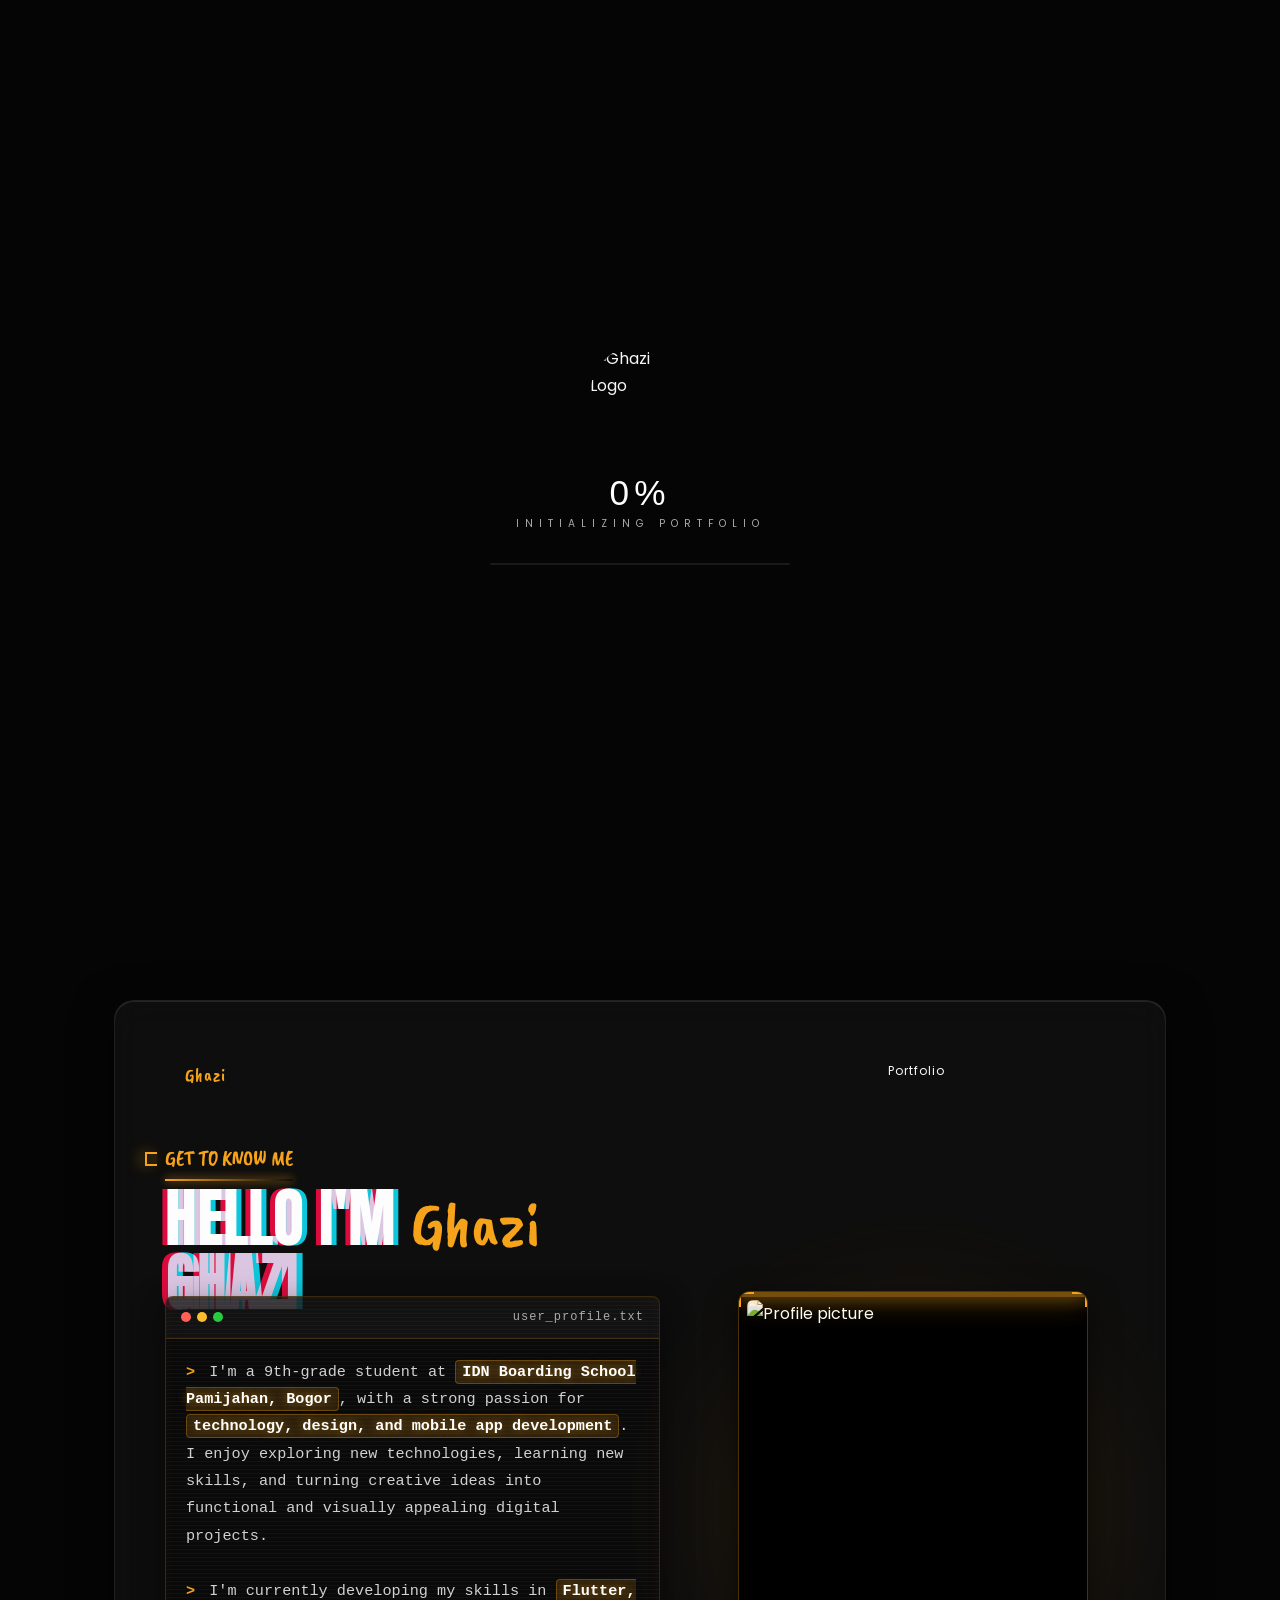
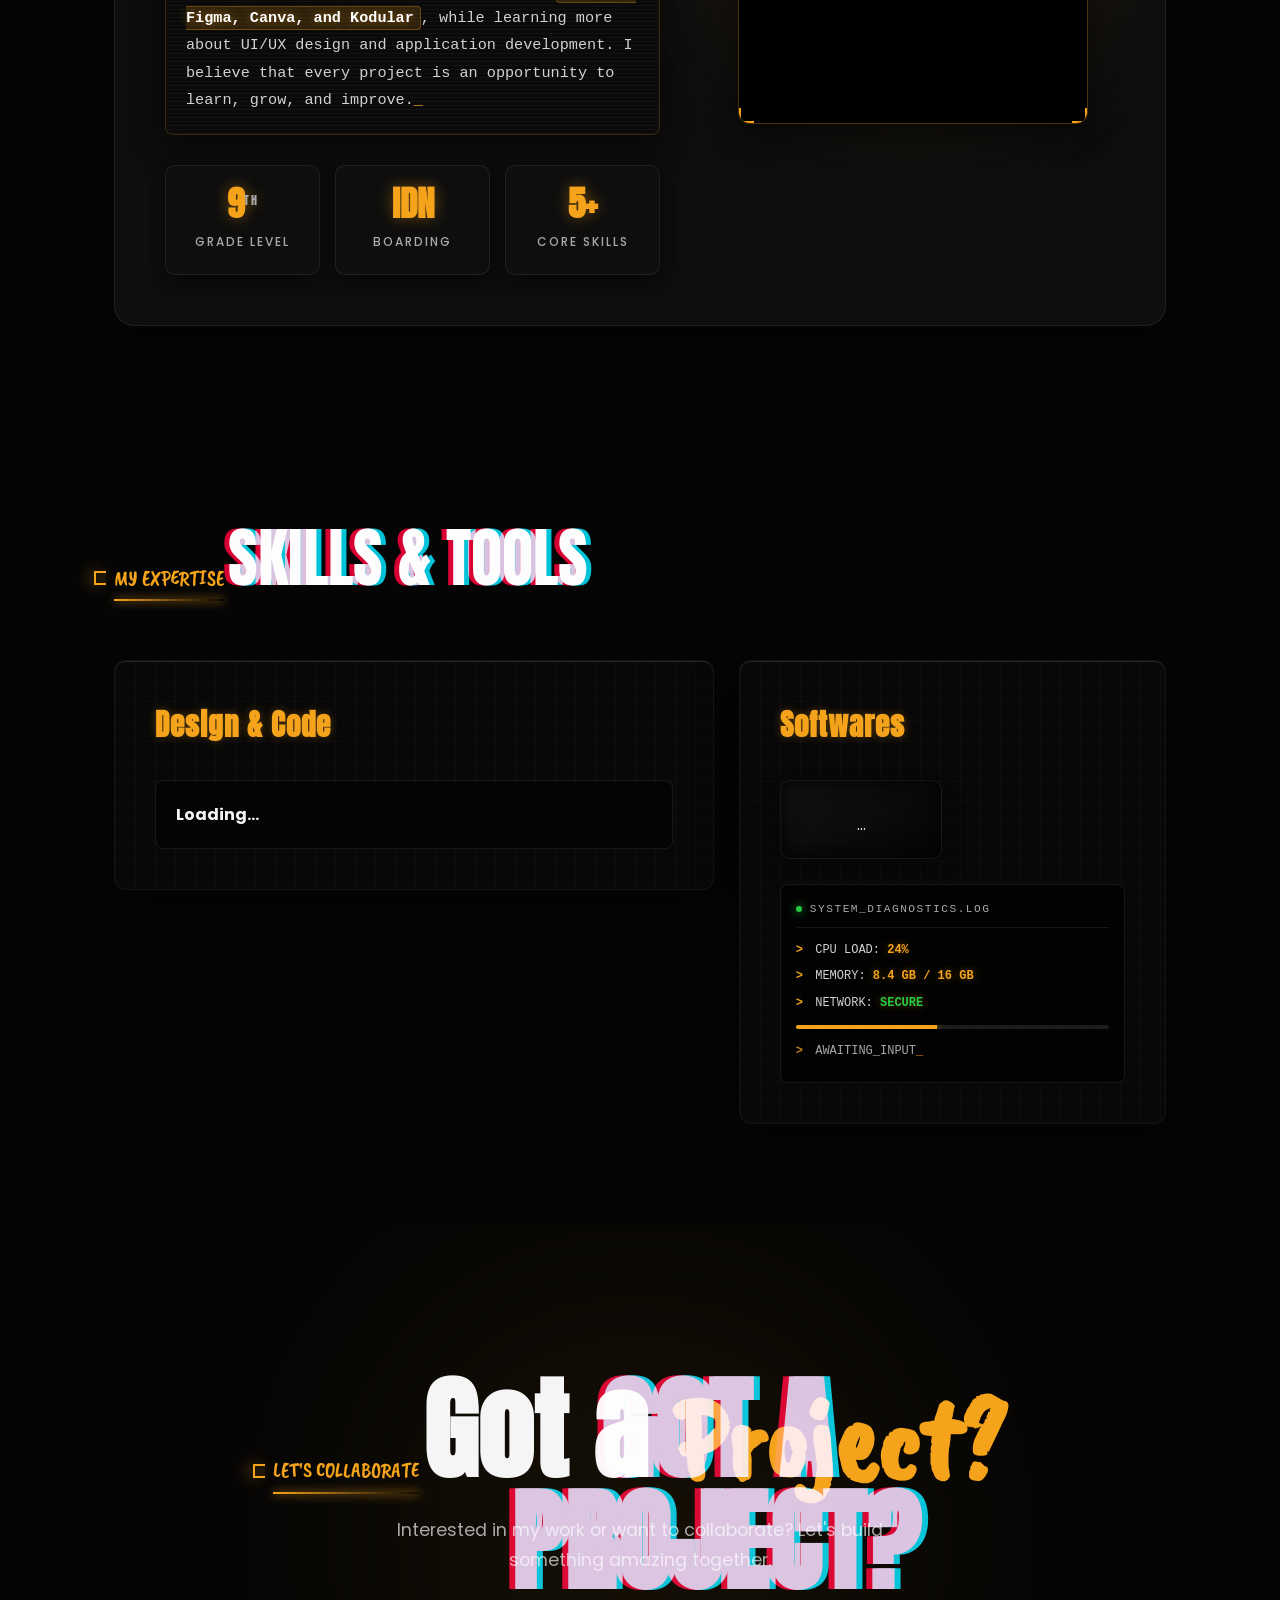
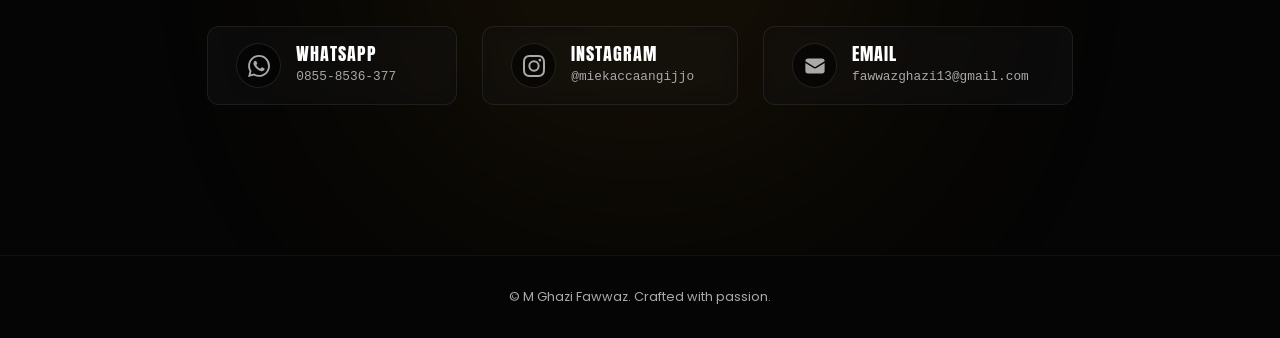
==== commit 2bd15da9: "Update index.html" ====
--- a/index.html
+++ b/index.html
@@ -128,7 +128,7 @@
         </div>
 
         <div class="hero-content">
-            <p class="greeting">HELLO, WELCOME TO MY UNIVERSE</p>
+            <p class="greeting text-gradient-neon">HELLO, WELCOME TO MY UNIVERSE</p>
             <h1 class="cover-title glitch-effect" data-text="PORTFOLIO"><span class="scramble-text">PORTFOLIO</span><span class="script">Graphic Design</span></h1>
             <h2>Student | Designer | Developer</h2>
             
@@ -242,13 +242,53 @@
         </div>
     </section>
 
-    <!-- ===== SECTION CONTACT ===== -->
+    <!-- ===== SECTION CONTACT (SOCIAL COMMS HUB) ===== -->
     <section id="contact" class="section contact">
         <div class="glow-orb"></div>
         <p class="section-label">LET'S COLLABORATE</p>
         <h2 class="thanks-title page-title-glitch" data-text="GOT A PROJECT?">Got a <span class="script">Project?</span></h2>
         <p class="contact-text">Interested in my work or want to collaborate? Let's build something amazing together.</p>
-        <a href="mailto:fawwazghazi13@gmail.com" class="btn primary magnetic" id="contact-email-btn" style="padding: 18px 45px; font-size: 1.1rem;">Send Me an Email ↗</a>
+        
+        <!-- CREATIVE SOCIAL HUB -->
+        <div class="social-links-grid">
+            <!-- WhatsApp Card -->
+            <a href="https://wa.me/628558536377" target="_blank" class="social-card magnetic" id="contact-wa-btn">
+                <div class="social-icon">
+                    <svg viewBox="0 0 24 24" fill="currentColor"><path d="M17.472 14.382c-.297-.149-1.758-.867-2.03-.967-.273-.099-.471-.148-.67.15-.197.297-.767.966-.94 1.164-.173.199-.347.223-.644.075-.297-.15-1.255-.463-2.39-1.475-.883-.788-1.48-1.761-1.653-2.059-.173-.297-.018-.458.13-.606.134-.133.298-.347.446-.52.149-.174.198-.298.298-.497.099-.198.05-.371-.025-.52-.075-.149-.669-1.612-.916-2.207-.242-.579-.487-.5-.669-.51-.173-.008-.371-.01-.57-.01-.198 0-.52.074-.792.372-.272.297-1.04 1.016-1.04 2.479 0 1.462 1.065 2.875 1.213 3.074.149.198 2.096 3.2 5.077 4.487.709.306 1.262.489 1.694.625.712.227 1.36.195 1.871.118.571-.085 1.758-.719 2.006-1.413.248-.694.248-1.289.173-1.413-.074-.124-.272-.198-.57-.347m-5.421 7.403h-.004a9.87 9.87 0 01-5.031-1.378l-.361-.214-3.741.982.998-3.648-.235-.374a9.86 9.86 0 01-1.51-5.26c.001-5.45 4.436-9.884 9.888-9.884 2.64 0 5.122 1.03 6.988 2.898a9.825 9.825 0 012.893 6.994c-.003 5.45-4.437 9.884-9.885 9.884m8.413-18.297A11.815 11.815 0 0012.05 0C5.495 0 .16 5.335.157 11.892c0 2.096.547 4.142 1.588 5.945L.057 24l6.305-1.654a11.882 11.882 0 005.683 1.448h.005c6.554 0 11.89-5.335 11.893-11.893a11.821 11.821 0 00-3.48-8.413Z"/></svg>
+                </div>
+                <div class="social-info">
+                    <span class="social-name">WhatsApp</span>
+                    <span class="social-handle">0855-8536-377</span>
+                </div>
+                <div class="social-scanner"></div>
+            </a>
+
+            <!-- Instagram Card -->
+            <a href="https://instagram.com/miekaccaangijjo" target="_blank" class="social-card magnetic" id="contact-ig-btn">
+                <div class="social-icon">
+                    <svg viewBox="0 0 24 24" fill="currentColor"><path d="M12 2.163c3.204 0 3.584.012 4.85.07 3.252.148 4.771 1.691 4.919 4.919.058 1.265.069 1.645.069 4.849 0 3.205-.012 3.584-.069 4.849-.149 3.225-1.664 4.771-4.919 4.919-1.266.058-1.644.07-4.85.07-3.204 0-3.584-.012-4.849-.07-3.26-.149-4.771-1.699-4.919-4.92-.058-1.265-.07-1.644-.07-4.849 0-3.204.013-3.583.07-4.849.149-3.227 1.664-4.771 4.919-4.919 1.266-.057 1.645-.069 4.849-.069zM12 0C8.741 0 8.333.014 7.053.072 2.695.272.273 2.69.073 7.052.014 8.333 0 8.741 0 12c0 3.259.014 3.668.072 4.948.2 4.358 2.618 6.78 6.98 6.98C8.333 23.986 8.741 24 12 24c3.259 0 3.668-.014 4.948-.072 4.354-.2 6.782-2.618 6.979-6.98.059-1.28.073-1.689.073-4.948 0-3.259-.014-3.667-.072-4.947-.196-4.354-2.617-6.78-6.979-6.98C15.668.014 15.259 0 12 0zm0 5.838a6.162 6.162 0 100 12.324 6.162 6.162 0 000-12.324zM12 16a4 4 0 110-8 4 4 0 010 8zm6.406-11.845a1.44 1.44 0 100 2.881 1.44 1.44 0 000-2.881z"/></svg>
+                </div>
+                <div class="social-info">
+                    <span class="social-name">Instagram</span>
+                    <span class="social-handle">@miekaccaangijjo</span>
+                </div>
+                <div class="social-scanner"></div>
+            </a>
+
+            <!-- Email Card -->
+            <a href="mailto:fawwazghazi13@gmail.com" class="social-card magnetic" id="contact-email-btn">
+                <div class="social-icon">
+                    <svg viewBox="0 0 24 24" fill="currentColor"><path d="M1.5 8.67v8.58a3 3 0 003 3h15a3 3 0 003-3V8.67l-8.928 5.493a3 3 0 01-3.144 0L1.5 8.67z"/><path d="M22.5 6.908V6.75a3 3 0 00-3-3h-15a3 3 0 00-3 3v.158l9.714 5.978a1.5 1.5 0 001.572 0L22.5 6.908z"/></svg>
+                </div>
+                <div class="social-info">
+                    <span class="social-name">Email</span>
+                    <span class="social-handle">fawwazghazi13@gmail.com</span>
+                </div>
+                <div class="social-scanner"></div>
+            </a>
+        </div>
+        <!-- END SOCIAL HUB -->
+        
     </section>
 
     <!-- FOOTER -->
--- a/portofolio.css
+++ b/portofolio.css
@@ -12,18 +12,42 @@
     --font-script: 'Caveat Brush', cursive; 
     --font-body: 'Poppins', sans-serif;
     --noise: url("data:image/svg+xml,%3Csvg xmlns='http://www.w3.org/2000/svg' width='200' height='200'%3E%3Cfilter id='n'%3E%3CfeTurbulence type='fractalNoise' baseFrequency='.85' numOctaves='3' stitchTiles='stitch'/%3E%3C/filter%3E%3Crect width='100%25' height='100%25' filter='url(%23n)' opacity='.55'/%3E%3C/svg%3E");
+    --mouse-x: 50%;
+    --mouse-y: 50%;
 }
 
 * { margin: 0; padding: 0; box-sizing: border-box; }
 html { scroll-behavior: smooth; scroll-padding-top: 100px; }
 body { font-family: var(--font-body); background: var(--bg); color: var(--text); line-height: 1.7; overflow-x: hidden; position: relative; }
-body::before { content: ''; position: fixed; inset: 0; background-image: var(--noise); opacity: 0.05; pointer-events: none; z-index: 1; }
+
+body::before { 
+    content: ''; 
+    position: fixed; 
+    inset: 0; 
+    background-image: var(--noise); 
+    opacity: 0.04; 
+    pointer-events: none; 
+    z-index: 1; 
+    animation: noiseAnim 0.2s steps(2) infinite; 
+}
+@keyframes noiseAnim {
+    0% { transform: translate(0, 0); }
+    25% { transform: translate(-2%, 2%); }
+    50% { transform: translate(2%, -2%); }
+    75% { transform: translate(-2%, -2%); }
+    100% { transform: translate(2%, 2%); }
+}
+
 a { text-decoration: none; color: inherit; }
 ul { list-style: none; }
 img { max-width: 100%; display: block; }
 .text-center { text-align: center; }
 
-/* SCROLL PROGRESS BAR */
+::-webkit-scrollbar { width: 10px; }
+::-webkit-scrollbar-track { background: var(--bg); border-left: 1px solid rgba(255, 255, 255, 0.05); }
+::-webkit-scrollbar-thumb { background: var(--accent); border-radius: 10px; border: 2px solid var(--bg); box-shadow: 0 0 10px var(--accent); }
+::-webkit-scrollbar-thumb:hover { background: #fff; box-shadow: 0 0 15px #fff, 0 0 25px var(--accent); }
+
 .scroll-progress { position: fixed; top: 0; left: 0; height: 3px; background: var(--accent); width: 0%; z-index: 1000000; box-shadow: 0 0 10px var(--accent); transition: width 0.1s ease; }
 
 /* BACKGROUNDS */
@@ -35,7 +59,13 @@
 .orb-cyan { width: 50vw; height: 50vw; background: #00e5ff; bottom: -10%; right: -10%; animation: floatOrb2 12s infinite alternate-reverse ease-in-out; }
 @keyframes floatOrb1 { 0% { transform: translate(0, 0) scale(1); } 100% { transform: translate(100px, 50px) scale(1.1); } }
 @keyframes floatOrb2 { 0% { transform: translate(0, 0) scale(1); } 100% { transform: translate(-100px, -50px) scale(1.2); } }
-.bg-spotlight { position: absolute; top: 0; left: 50%; transform: translateX(-50%); width: 100vw; height: 100vh; background: radial-gradient(ellipse at top, rgba(245, 163, 26, 0.08) 0%, transparent 60%); z-index: 2; pointer-events: none; }
+
+.bg-spotlight { 
+    position: absolute; top: 0; left: 0; width: 100vw; height: 100vh; 
+    background: radial-gradient(circle at var(--mouse-x, 50%) var(--mouse-y, 50%), rgba(245, 163, 26, 0.12) 0%, transparent 40%); 
+    z-index: 2; pointer-events: none; transition: background 0.1s ease-out;
+}
+
 .particle { position: absolute; background: var(--accent); border-radius: 50%; box-shadow: 0 0 10px var(--accent); z-index: 3; opacity: 0; }
 .p1 { width: 3px; height: 3px; left: 20%; bottom: -10px; animation: floatUp 8s infinite linear; }
 .p2 { width: 4px; height: 4px; left: 80%; bottom: -10px; animation: floatUp 12s infinite linear 2s; background: #00e5ff; box-shadow: 0 0 10px #00e5ff; }
@@ -77,8 +107,15 @@
 .nav-links a:hover::after, .nav-links a.active::after { width: 100%; }
 .menu-toggle { display: none; background: none; border: none; color: var(--text); font-size: 1.4rem; cursor: pointer; }
 .script { font-family: var(--font-script); color: var(--accent); text-transform: none; letter-spacing: 0; }
-.section-label { font-family: var(--font-script); color: var(--accent); font-size: 1.3rem; margin-bottom: 10px; }
+
+.section-label { font-family: var(--font-script); color: var(--accent); font-size: 1.3rem; margin-bottom: 10px; position: relative; display: inline-block; }
+.section-label::before { content: ''; position: absolute; left: -20px; top: 50%; transform: translateY(-50%); width: 10px; height: 10px; border: 2px solid var(--accent); border-right: none; background: rgba(245, 163, 26, 0.1); box-shadow: -5px 0 15px rgba(245, 163, 26, 0.3); }
+.section-label::after { content: ''; position: absolute; bottom: -5px; left: 0; width: 100%; height: 2px; background: linear-gradient(90deg, var(--accent), transparent); box-shadow: 0 0 10px var(--accent); }
+
 .slide-title { font-family: var(--font-heading); font-weight: 400; text-transform: uppercase; line-height: 1; margin-bottom: 40px; font-size: clamp(2.5rem, 6vw, 4rem); }
+
+.text-gradient-neon { background: linear-gradient(90deg, #fff, var(--accent), #00e5ff, #fff); background-size: 300% 100%; background-clip: text; color: transparent; -webkit-background-clip: text; -webkit-text-fill-color: transparent; animation: gradientMove 5s linear infinite; }
+@keyframes gradientMove { 0% { background-position: 0% 50%; } 100% { background-position: 100% 50%; } }
 
 /* HERO SECTION */
 .hero { min-height: 100vh; padding: 140px 24px 60px; display: flex; flex-direction: column; align-items: center; text-align: center; position: relative; z-index: 2; }
@@ -86,7 +123,7 @@
 .slide-head span:first-child { color: var(--accent); font-family: var(--font-script); font-size: 1.1rem; }
 .greeting { font-size: 0.8rem; letter-spacing: 5px; color: var(--accent); font-weight: 600; margin-bottom: 20px; text-shadow: 0 0 20px var(--accent-glow); }
 .cover-title { font-size: clamp(4rem, 15vw, 11rem); letter-spacing: 2px; margin-bottom: 0.4em; font-family: var(--font-heading); line-height: 0.9; position: relative; }
-.cover-title .script { position: absolute; left: 0; right: 0; text-align: center; bottom: -0.2em; font-size: 0.35em; white-space: nowrap; text-shadow: 0 10px 30px rgba(0, 0, 0, 0.8); }
+.cover-title .script { position: absolute; left: 50%; bottom: -0.2em; font-size: 0.35em; white-space: nowrap; transform: translateX(-50%) rotate(-7deg); text-shadow: 0 10px 30px rgba(0, 0, 0, 0.8); }
 .hero h2 { font-family: var(--font-body) !important; font-weight: 600; text-transform: uppercase; letter-spacing: 3px; font-size: clamp(0.9rem, 2vw, 1.2rem); color: var(--text); margin: 25px 0 15px; }
 .floating-element { position: absolute; z-index: 1; font-family: monospace; font-weight: bold; color: rgba(245, 163, 26, 0.4); text-shadow: 0 0 20px rgba(245, 163, 26, 0.2); animation: floatShape 6s infinite alternate ease-in-out; pointer-events: none; }
 .fe-1 { top: 30%; left: 15%; font-size: 3rem; animation-delay: 0s; }
@@ -169,102 +206,147 @@
 .skill-progress-fill::after { content: ''; position: absolute; right: 0; top: 0; width: 4px; height: 100%; background: #fff; box-shadow: 0 0 15px #fff, 0 0 30px var(--accent); }
 .skill-card p { color: var(--muted); font-size: 0.9rem; line-height: 1.6; margin: 0; }
 
-/* ==========================================
-   SOFTWARE GRID (HOLOGRAPHIC NANO-CHIP) - UPGRADED
-   ========================================== */
-.software-grid { 
-    display: grid; 
-    grid-template-columns: repeat(2, 1fr); 
-    gap: 20px; 
-    position: relative; 
-    z-index: 1; 
-}
-
-.sw { 
-    background: linear-gradient(145deg, rgba(20, 20, 20, 0.8), rgba(5, 5, 5, 0.9)); 
-    border: 1px solid rgba(255, 255, 255, 0.05); 
-    padding: 30px 15px 20px; 
-    display: flex; 
-    flex-direction: column; 
-    align-items: center; 
-    justify-content: center;
-    position: relative; 
-    overflow: hidden; 
-    transition: all 0.4s cubic-bezier(0.175, 0.885, 0.32, 1.275);
-    cursor: crosshair; 
-    border-radius: 10px;
-    box-shadow: inset 0 0 20px rgba(0,0,0,0.8), 0 10px 20px rgba(0,0,0,0.4);
-}
-
-/* Garis Sirkuit Hiasan di Belakang */
-.sw::before {
-    content: ''; position: absolute; inset: 0;
-    background-image: 
-        linear-gradient(rgba(255,255,255,0.03) 1px, transparent 1px),
-        linear-gradient(90deg, rgba(255,255,255,0.03) 1px, transparent 1px);
-    background-size: 10px 10px;
-    opacity: 0.3;
-    z-index: 0;
-}
-
-/* Sudut HUD (Tech Brackets) */
+/* Software Grid (Holographic Data Chip) */
+.software-grid { display: grid; grid-template-columns: repeat(2, 1fr); gap: 20px; position: relative; z-index: 1; }
+.sw { background: linear-gradient(145deg, rgba(20, 20, 20, 0.8), rgba(5, 5, 5, 0.9)); border: 1px solid rgba(255, 255, 255, 0.05); padding: 30px 15px 20px; display: flex; flex-direction: column; align-items: center; justify-content: center; position: relative; overflow: hidden; transition: all 0.4s cubic-bezier(0.175, 0.885, 0.32, 1.275); cursor: crosshair; border-radius: 10px; box-shadow: inset 0 0 20px rgba(0,0,0,0.8), 0 10px 20px rgba(0,0,0,0.4); }
+.sw::before { content: ''; position: absolute; inset: 0; background-image: linear-gradient(rgba(255,255,255,0.03) 1px, transparent 1px), linear-gradient(90deg, rgba(255,255,255,0.03) 1px, transparent 1px); background-size: 10px 10px; opacity: 0.3; z-index: 0; }
 .sw .corner { position: absolute; width: 15px; height: 15px; border: 2px solid transparent; transition: all 0.3s; z-index: 2; }
 .sw .c-tl { top: 8px; left: 8px; border-top-color: rgba(255,255,255,0.1); border-left-color: rgba(255,255,255,0.1); }
 .sw .c-br { bottom: 8px; right: 8px; border-bottom-color: rgba(255,255,255,0.1); border-right-color: rgba(255,255,255,0.1); }
-
-/* Hover Effects */
-.sw:hover { 
-    background: linear-gradient(145deg, rgba(30, 30, 30, 0.9), rgba(10, 10, 10, 0.9));
-    border-color: currentColor; 
-    box-shadow: 0 0 25px currentColor, inset 0 0 30px rgba(255,255,255,0.05);
-    transform: translateY(-5px) scale(1.02); 
-}
+.sw:hover { background: linear-gradient(145deg, rgba(30, 30, 30, 0.9), rgba(10, 10, 10, 0.9)); border-color: currentColor; box-shadow: 0 0 25px currentColor, inset 0 0 30px rgba(255,255,255,0.05); transform: translateY(-5px) scale(1.02); }
 .sw:hover .c-tl { border-top-color: currentColor; border-left-color: currentColor; width: 25px; height: 25px; }
 .sw:hover .c-br { border-bottom-color: currentColor; border-right-color: currentColor; width: 25px; height: 25px; }
-
-/* Teks Nama Software */
-.sw span:first-of-type { 
-    font-size: 1.4rem; 
-    font-weight: 700; 
-    font-family: var(--font-body); 
-    margin-bottom: 12px; 
-    letter-spacing: 0.5px;
-    z-index: 3;
-    transition: transform 0.3s;
-}
+.sw span:first-of-type { font-size: 1.4rem; font-weight: 700; font-family: var(--font-body); margin-bottom: 12px; letter-spacing: 0.5px; z-index: 3; transition: transform 0.3s; }
 .sw:hover span:first-of-type { transform: scale(1.1); }
-
-/* Label ONLINE (Status Indicator) */
-.sw-status { 
-    font-family: monospace; 
-    font-size: 0.65rem; 
-    color: currentColor; 
-    opacity: 0.8; 
-    letter-spacing: 2px; 
-    background: rgba(0,0,0,0.8);
-    padding: 4px 12px;
-    border-radius: 4px;
-    border: 1px solid rgba(255,255,255,0.1);
-    z-index: 3;
-    display: flex;
-    align-items: center;
-    gap: 6px;
-}
-/* Titik Hijau Berkedip di sebelah tulisan ONLINE */
+.sw-status { font-family: monospace; font-size: 0.65rem; color: currentColor; opacity: 0.8; letter-spacing: 2px; background: rgba(0,0,0,0.8); padding: 4px 12px; border-radius: 4px; border: 1px solid rgba(255,255,255,0.1); z-index: 3; display: flex; align-items: center; gap: 6px; }
 .sw-status::before { content: ''; display: inline-block; width: 6px; height: 6px; background: #27c93f; border-radius: 50%; box-shadow: 0 0 8px #27c93f; animation: blinkStatus 1.5s infinite alternate; }
 @keyframes blinkStatus { 0% { opacity: 0.3; } 100% { opacity: 1; } }
-
-/* Scanner Laser (Garis menyapu ke bawah) */
 .sw-scanner { position: absolute; top: 0; left: 0; width: 100%; height: 3px; background: currentColor; box-shadow: 0 0 15px currentColor, 0 0 30px currentColor; opacity: 0; transition: opacity 0.3s; pointer-events: none; z-index: 1; }
 .sw:hover .sw-scanner { opacity: 1; animation: scanSw 1.5s ease-in-out infinite; }
 @keyframes scanSw { 0% { top: 0; opacity: 0; } 10% { opacity: 1; } 90% { opacity: 1; } 100% { top: 100%; opacity: 0; } }
 
-
-/* CONTACT */
+/* SYSTEM DIAGNOSTICS PANEL */
+.system-diagnostics { margin-top: 25px; background: rgba(0, 0, 0, 0.6); border: 1px solid rgba(255, 255, 255, 0.08); border-radius: 8px; padding: 15px; position: relative; z-index: 1; font-family: monospace; box-shadow: inset 0 0 20px rgba(0,0,0,0.8); }
+.diag-header { font-size: 0.7rem; color: var(--muted); letter-spacing: 1.5px; border-bottom: 1px solid rgba(255, 255, 255, 0.08); padding-bottom: 8px; margin-bottom: 12px; display: flex; align-items: center; gap: 8px; }
+.diag-dot { width: 6px; height: 6px; background: #27c93f; border-radius: 50%; box-shadow: 0 0 10px #27c93f; animation: blinkStatus 1.5s infinite alternate; }
+.diag-body p { font-size: 0.75rem; color: #d1d1d1; margin-bottom: 6px; }
+.diag-val { color: var(--accent); text-shadow: 0 0 8px var(--accent-glow); font-weight: bold; }
+.diag-bar { width: 100%; height: 4px; background: rgba(255,255,255,0.1); border-radius: 2px; margin: 12px 0; overflow: hidden; }
+.diag-bar-fill { width: 45%; height: 100%; background: var(--accent); box-shadow: 0 0 10px var(--accent); animation: loadBar 3s infinite alternate ease-in-out; }
+@keyframes loadBar { 0% { width: 30%; } 100% { width: 75%; } }
+.diag-blink { opacity: 0.8; margin-top: 12px; color: var(--accent); }
+
+/* CONTACT & SOCIAL HUB */
 .contact { text-align: center; padding: 150px 24px; position: relative; overflow: hidden; }
 .glow-orb { position: absolute; top: 50%; left: 50%; transform: translate(-50%, -50%); width: 400px; height: 400px; background: var(--accent); filter: blur(150px); opacity: 0.15; border-radius: 50%; z-index: -1; }
 .thanks-title { font-family: var(--font-heading); font-size: clamp(3rem, 10vw, 7rem); line-height: 1; margin-bottom: 20px; }
-.contact-text { color: var(--muted); max-width: 500px; margin: 0 auto 40px; font-size: 1.1rem; }
+.contact-text { color: var(--muted); max-width: 500px; margin: 0 auto 50px; font-size: 1.1rem; }
+
+.social-links-grid {
+    display: flex;
+    justify-content: center;
+    gap: 25px;
+    flex-wrap: wrap;
+    margin-top: 20px;
+    position: relative;
+    z-index: 2;
+}
+
+.social-card {
+    position: relative;
+    display: flex;
+    align-items: center;
+    gap: 15px;
+    padding: 16px 28px;
+    background: rgba(15, 15, 15, 0.6);
+    border: 1px solid rgba(255, 255, 255, 0.08);
+    border-radius: 12px;
+    backdrop-filter: blur(10px);
+    -webkit-backdrop-filter: blur(10px);
+    transition: all 0.4s cubic-bezier(0.175, 0.885, 0.32, 1.275);
+    overflow: hidden;
+    text-align: left;
+    min-width: 250px;
+}
+
+.social-card::before {
+    content: '';
+    position: absolute;
+    top: 0; left: -100%;
+    width: 50%; height: 100%;
+    background: linear-gradient(90deg, transparent, rgba(245, 163, 26, 0.15), transparent);
+    transform: skewX(-20deg);
+    transition: left 0.5s ease;
+}
+
+.social-card:hover {
+    border-color: var(--accent);
+    background: rgba(245, 163, 26, 0.05);
+    box-shadow: 0 10px 30px rgba(0, 0, 0, 0.5), 0 0 20px rgba(245, 163, 26, 0.2);
+    transform: translateY(-5px);
+}
+
+.social-card:hover::before {
+    left: 200%;
+}
+
+.social-icon {
+    width: 45px;
+    height: 45px;
+    background: rgba(0, 0, 0, 0.5);
+    border: 1px solid rgba(255, 255, 255, 0.1);
+    border-radius: 50%;
+    display: flex;
+    align-items: center;
+    justify-content: center;
+    flex-shrink: 0;
+    transition: all 0.3s ease;
+}
+
+.social-icon svg {
+    width: 22px;
+    height: 22px;
+    fill: var(--muted);
+    transition: fill 0.3s ease;
+}
+
+.social-card:hover .social-icon {
+    border-color: var(--accent);
+    background: rgba(245, 163, 26, 0.1);
+    box-shadow: 0 0 15px var(--accent-glow);
+}
+
+.social-card:hover .social-icon svg {
+    fill: var(--accent);
+}
+
+.social-info {
+    display: flex;
+    flex-direction: column;
+}
+
+.social-name {
+    font-family: var(--font-heading);
+    font-size: 1.1rem;
+    color: #fff;
+    letter-spacing: 1px;
+    text-transform: uppercase;
+    line-height: 1.2;
+    transition: color 0.3s ease;
+}
+
+.social-card:hover .social-name {
+    color: var(--accent);
+    text-shadow: 0 0 10px var(--accent-glow);
+}
+
+.social-handle {
+    font-family: monospace;
+    font-size: 0.8rem;
+    color: var(--muted);
+    margin-top: 2px;
+}
+
 footer { text-align: center; padding: 30px; color: var(--muted); font-size: 0.8rem; border-top: 1px solid rgba(255,255,255,0.05); position: relative; z-index: 2; }
 
 /* FILTER PROJECTS & GRIDS */
@@ -275,8 +357,8 @@
 .modern-project-grid { display: grid; grid-template-columns: repeat(auto-fill, minmax(320px, 1fr)); gap: 24px; margin-top: 30px; perspective: 1000px; }
 .modern-project-card { position: relative; aspect-ratio: 4 / 3; border-radius: 16px; overflow: hidden; background: #111; border: 1px solid rgba(255, 255, 255, 0.08); transition: transform 0.1s ease-out, box-shadow 0.4s ease, border-color 0.4s ease; display: block; transform-style: preserve-3d; }
 .modern-project-card:hover { border-color: var(--accent); box-shadow: 0 20px 40px rgba(0, 0, 0, 0.6), 0 0 20px rgba(245, 163, 26, 0.15); z-index: 10; }
-.modern-project-card img { width: 100%; height: 100%; object-fit: cover; transition: transform 0.6s ease; }
-.modern-project-card:hover img { transform: scale(1.08); }
+.modern-project-card img { width: 100%; height: 100%; object-fit: cover; clip-path: polygon(0 0, 100% 0, 100% calc(100% - 25px), calc(100% - 25px) 100%, 0 100%); transition: transform 0.6s ease, clip-path 0.4s ease; }
+.modern-project-card:hover img { transform: scale(1.08); clip-path: polygon(0 0, 100% 0, 100% 100%, 0 100%); }
 .modern-project-overlay { position: absolute; inset: 0; background: linear-gradient(to top, rgba(0,0,0,0.95) 0%, rgba(0,0,0,0.4) 50%, transparent 100%); opacity: 0.8; transition: opacity 0.3s ease; }
 .modern-project-card:hover .modern-project-overlay { opacity: 1; }
 .modern-project-info { position: absolute; bottom: 0; left: 0; width: 100%; padding: 24px; transform: translateY(10px); transition: transform 0.3s ease; transform-style: preserve-3d; }
@@ -327,20 +409,68 @@
 .preloader-bar { width: 300px; height: 2px; background: rgba(255,255,255,0.08); border-radius: 2px; overflow: hidden; position: relative; }
 .preloader-bar-fill { width: 0%; height: 100%; background: #fff; box-shadow: 0 0 10px var(--accent), 0 0 20px var(--accent); }
 
-/* CURSOR & GLITCH */
+/* CURSOR */
 @media (pointer: fine) {
-    body, a, button, input, textarea, .btn, .filter-btn { cursor: none !important; }
+    body, a, button, input, textarea, .btn, .filter-btn, .social-card { cursor: none !important; }
     .cursor-dot, .cursor-outline { position: fixed; top: 0; left: 0; margin: 0; transform: translate(-50%, -50%); border-radius: 50%; pointer-events: none; z-index: 999999; }
     .cursor-dot { width: 6px; height: 6px; background-color: var(--accent); box-shadow: 0 0 10px var(--accent); }
     .cursor-outline { width: 40px; height: 40px; border: 1px solid rgba(245, 163, 26, 0.4); transition: width 0.2s, height 0.2s, background-color 0.2s; }
     .cursor-outline.hovered { width: 70px; height: 70px; background-color: rgba(245, 163, 26, 0.1); border-color: var(--accent); }
 }
-.glitch-effect { position: relative; }
-.glitch-effect::before, .glitch-effect::after { content: attr(data-text); position: absolute; top: 0; left: 0; width: 100%; height: 100%; background: var(--bg); }
-.glitch-effect::before { left: 3px; text-shadow: -2px 0 #ff003c; clip: rect(24px, 550px, 90px, 0); animation: glitch-anim 3s infinite linear alternate-reverse; }
-.glitch-effect::after { left: -3px; text-shadow: 2px 0 #00e5ff; clip: rect(85px, 550px, 140px, 0); animation: glitch-anim 2s linear alternate-reverse infinite; }
-@keyframes glitch-anim { 0% { clip: rect(10px, 9999px, 50px, 0); } 20% { clip: rect(80px, 9999px, 20px, 0); } 40% { clip: rect(30px, 9999px, 70px, 0); } 60% { clip: rect(60px, 9999px, 40px, 0); } 80% { clip: rect(15px, 9999px, 90px, 0); } 100% { clip: rect(80px, 9999px, 100px, 0); } }
-
+
+/* ==========================================
+   EFEK GLITCH ULTIMATE (PREMIUM CYBERPUNK)
+   ========================================== */
+.glitch-effect, 
+.page-title-glitch { 
+    position: relative; 
+    display: inline-block; 
+    color: var(--text);
+    animation: glitch-skew 4s infinite linear alternate-reverse;
+}
+
+.glitch-effect::before, 
+.glitch-effect::after,
+.page-title-glitch::before,
+.page-title-glitch::after { 
+    content: attr(data-text); 
+    position: absolute; top: 0; left: 0; width: 100%; height: 100%; 
+    background: transparent; color: transparent; pointer-events: none;
+    mix-blend-mode: screen; opacity: 0.85;
+    animation-timing-function: steps(2, end) !important;
+}
+
+.glitch-effect::before, .page-title-glitch::before { left: 3px; text-shadow: -2px 0 #00e5ff, 2px 0 #00e5ff; animation: glitch-anim-1 2s infinite linear alternate-reverse; }
+.glitch-effect::after, .page-title-glitch::after { left: -3px; text-shadow: -2px 0 #ff003c, 2px 0 #ff003c; animation: glitch-anim-2 2.5s infinite linear alternate-reverse; }
+
+@keyframes glitch-skew {
+    0% { transform: skew(0deg); } 10% { transform: skew(0deg); } 11% { transform: skew(2deg); } 12% { transform: skew(-1deg); } 13% { transform: skew(0deg); }
+    50% { transform: skew(0deg); } 51% { transform: skew(-3deg); } 52% { transform: skew(0deg); } 100% { transform: skew(0deg); }
+}
+
+@keyframes glitch-anim-1 { 
+    0% { clip-path: inset(10% 0 85% 0); transform: translate(0); } 10% { clip-path: inset(80% 0 5% 0); transform: translate(-3px, 2px); }
+    20% { clip-path: inset(40% 0 40% 0); transform: translate(2px, -1px); } 30% { clip-path: inset(70% 0 10% 0); transform: translate(-1px, 3px); }
+    40% { clip-path: inset(20% 0 60% 0); transform: translate(3px, -2px); } 50% { clip-path: inset(50% 0 30% 0); transform: translate(-2px, 1px); }
+    60% { clip-path: inset(90% 0 5% 0); transform: translate(1px, -3px); } 70% { clip-path: inset(30% 0 50% 0); transform: translate(-3px, 2px); }
+    80% { clip-path: inset(60% 0 20% 0); transform: translate(2px, -1px); } 90% { clip-path: inset(15% 0 75% 0); transform: translate(0); }
+    100% { clip-path: inset(45% 0 35% 0); transform: translate(-2px, -2px); }
+} 
+
+@keyframes glitch-anim-2 { 
+    0% { clip-path: inset(60% 0 20% 0); transform: translate(0); } 15% { clip-path: inset(10% 0 80% 0); transform: translate(3px, -2px); }
+    30% { clip-path: inset(80% 0 5% 0); transform: translate(-2px, 1px); } 45% { clip-path: inset(30% 0 50% 0); transform: translate(1px, 3px); }
+    60% { clip-path: inset(40% 0 40% 0); transform: translate(-3px, -1px); } 75% { clip-path: inset(70% 0 10% 0); transform: translate(2px, 2px); }
+    90% { clip-path: inset(20% 0 70% 0); transform: translate(-1px, -3px); } 100% { clip-path: inset(50% 0 30% 0); transform: translate(3px, 0); }
+}
+
+.glitch-effect:hover::before, .page-title-glitch:hover::before,
+.glitch-effect:hover::after, .page-title-glitch:hover::after {
+    animation-duration: 0.2s !important; opacity: 1; mix-blend-mode: exclusion; 
+}
+.glitch-effect:hover, .page-title-glitch:hover { animation-duration: 0.1s !important; }
+
+/* DOODLES */
 .doodle { position: absolute; pointer-events: none; background-repeat: no-repeat; background-size: contain; z-index: 0; }
 .s-a { top: 20%; left: 10%; width: 100px; height: 30px; background-image: url("data:image/svg+xml,%3Csvg xmlns='http://www.w3.org/2000/svg' viewBox='0 0 140 40'%3E%3Cpath d='M4 22 Q14 -2 24 22 T44 22 T64 22 T84 22 T104 22 T136 22' fill='none' stroke='%23f5a31a' stroke-width='4' stroke-linecap='round'/%3E%3C/svg%3E"); }
 .s-b { bottom: 20%; right: 10%; width: 120px; height: 36px; background-image: url("data:image/svg+xml,%3Csvg xmlns='http://www.w3.org/2000/svg' viewBox='0 0 140 40'%3E%3Cpath d='M4 22 Q14 -2 24 22 T44 22 T64 22 T84 22 T104 22 T136 22' fill='none' stroke='%23f5a31a' stroke-width='4' stroke-linecap='round'/%3E%3C/svg%3E"); transform: rotate(15deg); }
@@ -419,6 +549,7 @@
     .floating-element { display: none; }
     .scene-3d { display: none; }
     .interactive-3d-wrapper { display: none; } 
+    .social-card { width: 100%; max-width: 320px; }
 }
 @media (max-width: 768px) {
     .menu-toggle { display: block; }
@@ -426,6 +557,7 @@
     .nav-links.active { max-height: 400px; padding: 20px 0; }
     .nav-links a { display: block; padding: 15px; text-align: center; }
     .cover-title .script { position: static; display: block; transform: none; margin-top: 10px; font-size: 0.4em; }
+    .section-label::before { display: none; }
 }
 
 /* ==========================================
@@ -435,10 +567,6 @@
 .hud-frame::before, .hud-frame::after { content: ''; position: absolute; width: 30px; height: 30px; border: 2px solid var(--accent); pointer-events: none; }
 .hud-frame::before { top: -1px; left: -1px; border-right: none; border-bottom: none; }
 .hud-frame::after { bottom: -1px; right: -1px; border-left: none; border-top: none; }
-.page-title-glitch { position: relative; display: inline-block; }
-.page-title-glitch::before, .page-title-glitch::after { content: attr(data-text); position: absolute; top: 0; left: 0; width: 100%; height: 100%; background: var(--bg); opacity: 0.8; }
-.page-title-glitch::before { left: 2px; text-shadow: -2px 0 #ff003c; clip: rect(24px, 550px, 90px, 0); animation: glitch-anim 3s infinite linear alternate-reverse; }
-.page-title-glitch::after { left: -2px; text-shadow: 2px 0 #00e5ff; clip: rect(85px, 550px, 140px, 0); animation: glitch-anim 2s linear alternate-reverse infinite; }
 
 .grid-floor { position: absolute; bottom: -50%; left: -50%; width: 200%; height: 100vh; background-image: linear-gradient(rgba(245, 163, 26, 0.15) 1px, transparent 1px), linear-gradient(90deg, rgba(245, 163, 26, 0.15) 1px, transparent 1px); background-size: 50px 50px; transform: perspective(500px) rotateX(60deg); animation: moveFloor 5s linear infinite; z-index: 0; pointer-events: none; opacity: 0.6; }
 @keyframes moveFloor { 0% { background-position: 0 0; } 100% { background-position: 0 50px; } }
@@ -450,78 +578,3 @@
 .fc-4 { bottom: 50%; left: 5%; animation-delay: 2s; }
 .fc-5 { bottom: 15%; right: 10%; animation-delay: 8s; color: rgba(245, 163, 26, 0.4); }
 @keyframes floatCode { 0% { transform: translateY(0) translateX(0); opacity: 0; } 10% { opacity: 1; } 90% { opacity: 1; } 100% { transform: translateY(-150px) translateX(20px); opacity: 0; } }
-
-/* ==========================================
-   SYSTEM DIAGNOSTICS PANEL (PENGISI RUANG KOSONG)
-   ========================================== */
-.system-diagnostics {
-    margin-top: 25px;
-    background: rgba(0, 0, 0, 0.6);
-    border: 1px solid rgba(255, 255, 255, 0.08);
-    border-radius: 8px;
-    padding: 15px;
-    position: relative;
-    z-index: 1;
-    font-family: monospace;
-    box-shadow: inset 0 0 20px rgba(0,0,0,0.8);
-}
-
-.diag-header {
-    font-size: 0.7rem;
-    color: var(--muted);
-    letter-spacing: 1.5px;
-    border-bottom: 1px solid rgba(255, 255, 255, 0.08);
-    padding-bottom: 8px;
-    margin-bottom: 12px;
-    display: flex;
-    align-items: center;
-    gap: 8px;
-}
-
-.diag-dot {
-    width: 6px; height: 6px; 
-    background: #27c93f; 
-    border-radius: 50%;
-    box-shadow: 0 0 10px #27c93f; 
-    animation: blinkStatus 1.5s infinite alternate;
-}
-
-.diag-body p {
-    font-size: 0.75rem; 
-    color: #d1d1d1; 
-    margin-bottom: 6px;
-}
-
-.diag-val { 
-    color: var(--accent); 
-    text-shadow: 0 0 8px var(--accent-glow); 
-    font-weight: bold;
-}
-
-.diag-bar {
-    width: 100%; 
-    height: 4px; 
-    background: rgba(255,255,255,0.1); 
-    border-radius: 2px; 
-    margin: 12px 0;
-    overflow: hidden;
-}
-
-.diag-bar-fill {
-    width: 45%; 
-    height: 100%; 
-    background: var(--accent); 
-    box-shadow: 0 0 10px var(--accent);
-    animation: loadBar 3s infinite alternate ease-in-out;
-}
-
-@keyframes loadBar {
-    0% { width: 30%; }
-    100% { width: 75%; }
-}
-
-.diag-blink { 
-    opacity: 0.8; 
-    margin-top: 12px; 
-    color: var(--accent);
-}
